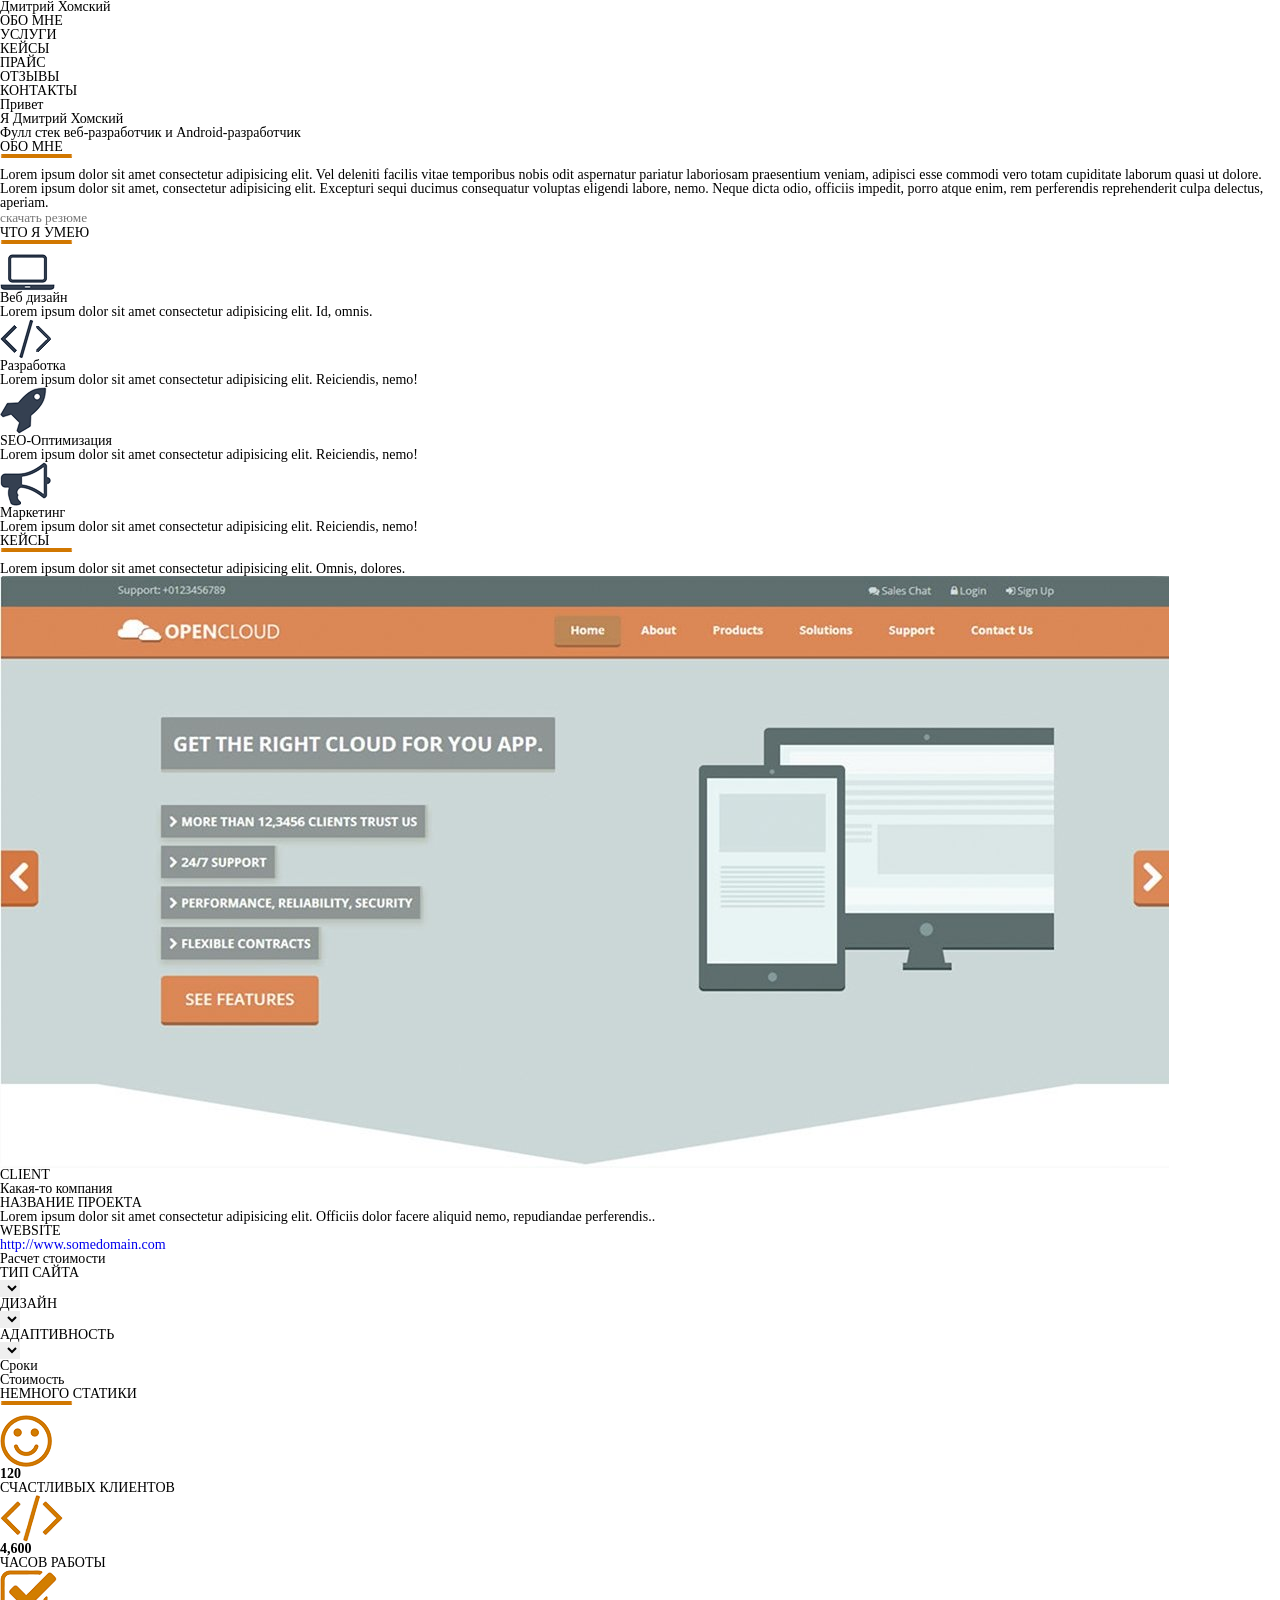
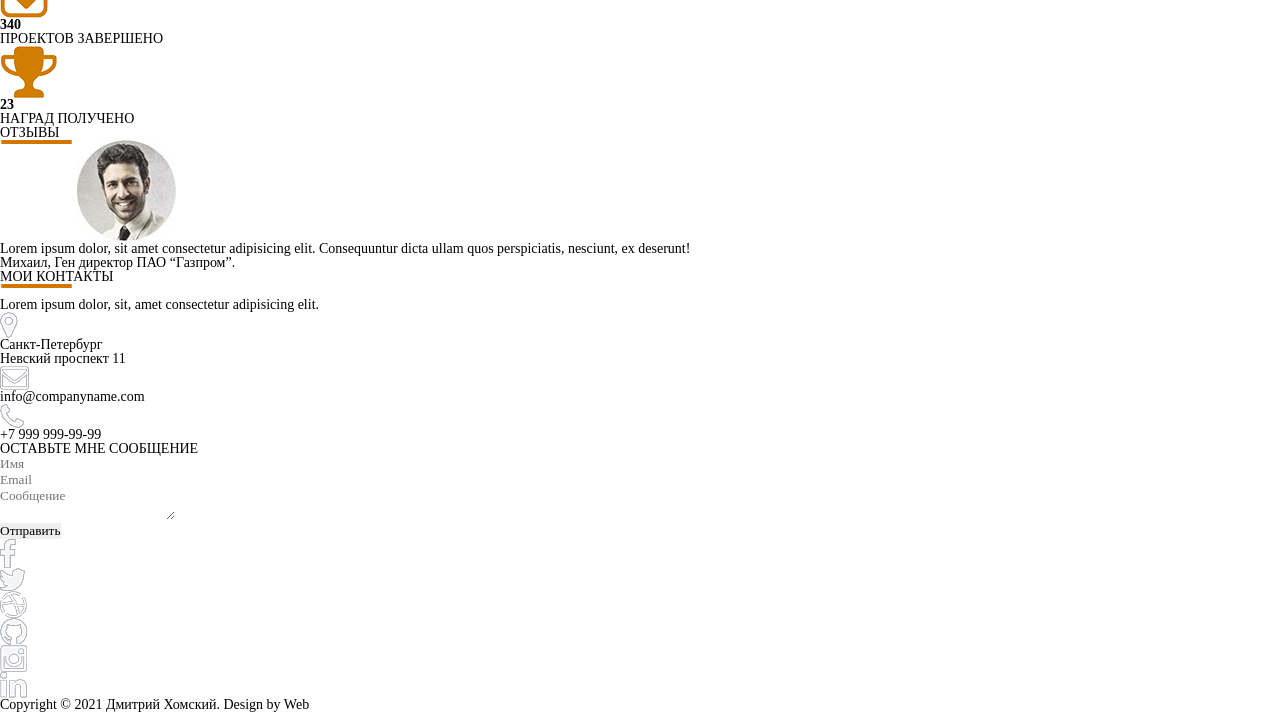
==== My first project/index.html @ 0738ab53 "Add first project get start" ====
<!DOCTYPE html>
<html lang="ru">
	<head>
		<title>CSS. Часть №3 (Свойства блоков - отступы, размеры, характеристики)</title>
		<link rel="stylesheet" href="css/style.css" />
		<meta http-equiv="Content-type" content="text/html;charset=UTF-8" />
	</head>
	<body>
		<header>
			<nav>
				<div class="logo">Дмитрий Хомский</div>
				<div class="menu">
					<ul class="menu_list">
						<li>ОБО МНЕ</li>
						<li>УСЛУГИ</li>
						<li>КЕЙСЫ</li>
						<li>ПРАЙС</li>
						<li>ОТЗЫВЫ</li>
						<li>КОНТАКТЫ</li>
					</ul>
				</div>
			</nav>
		</header>
		<main>
				<h1>Привет<br>Я Дмитрий Хомский</h1>
				<h4>Фулл стек веб-разработчик и Android-разработчик</h4>
			<div class="about_myself">
				<h3>ОБО МНЕ</h3>
				<img src='img/icons/line.png' alt="Error download picture">
				<div class="text">
					<p>Lorem ipsum dolor sit amet consectetur adipisicing elit. Vel deleniti facilis vitae temporibus nobis odit aspernatur pariatur laboriosam praesentium veniam, adipisci esse commodi vero totam cupiditate laborum quasi ut dolore.</p>
					<p>Lorem ipsum dolor sit amet, consectetur adipisicing elit. Excepturi sequi ducimus consequatur voluptas eligendi labore, nemo. Neque dicta odio, officiis impedit, porro atque enim, rem perferendis reprehenderit culpa delectus, aperiam.</p>
				</div>
				<div class="resume">
					<input type="text" placeholder="скачать резюме">
				</div>
			</div>
			<div class="my_skils">
				<h3>ЧТО Я УМЕЮ</h3>
				<img src="img/icons/line.png" alt="Error download picture">
				<ul class="my_skils_list">
					<li>
						<img src="img/icons/nout.png" alt="Error download picture">
						<h5>Веб дизайн</h5>
						<p>Lorem ipsum dolor sit amet consectetur adipisicing elit. Id, omnis.</p>
					</li>
					<li>
						<img src="img/icons/znak.png" alt="Error download picture">
						<h5>Разработка</h5>
						<p>Lorem ipsum dolor sit amet consectetur adipisicing elit. Reiciendis, nemo!</p>
					</li>
					<li>
						<img src="img/icons/raketa.png" alt="Error download picture">
						<h5>SEO-Оптимизация</h5>
						<p>Lorem ipsum dolor sit amet consectetur adipisicing elit. Reiciendis, nemo!</p>
					</li>
					<li>
						<img src="img/icons/grammofon.png" alt="Error download picture">
						<h5>Маркетинг</h5>
						<p>Lorem ipsum dolor sit amet consectetur adipisicing elit. Reiciendis, nemo!</p>
					</li>
				</ul>
			</div>
			<div class="case">
				<h3>КЕЙСЫ</h3>
				<img src='img/icons/line.png' alt="Error download picture">
				<p>Lorem ipsum dolor sit amet consectetur adipisicing elit. Omnis, dolores.</p>
				<img src="img/example.jpg" alt="Error download picture">
				<div class="example"><!--Как сдесь лучше поступить? таблица,список или оставить отдельными контейнерами?-->
					<div>
						<h4>CLIENT</h4>
						<p>Какая-то компания</p>
					</div>
					<div>
						<h4>НАЗВАНИЕ ПРОЕКТА</h4>
						<p>Lorem ipsum dolor sit amet consectetur adipisicing elit. Officiis dolor facere aliquid nemo, repudiandae perferendis..</p>
					</div>
					<div>
						<h4>WEBSITE</h4>
						<a href="http://www.somedomain.com" class="_blank">http://www.somedomain.com</a>
					</div>
				</div>
			</div>
			<div class="calculation"> <!-- Как сдесь лучше поступить,список или отдельные контейнеры?-->
				<h2>Расчет стоимости</h2>
				<ul class="calculation_list">
					<li>
						<div>
							<h4>ТИП САЙТА</h4> <!--Как сделать выпадающий список с пропадающей надписью как placeholder?-->
							<select name="type_index">
								<option value="#"></option>
							</select>
						</div>
					</li>
					<li>
						<div>
							<h4>ДИЗАЙН</h4>
							<select name="disain">
								<option value="#"></option>
							</select>
						</div>
					</li>
					<li>
						<div>
							<h4>АДАПТИВНОСТЬ</h4>
							<select name="adaptive">
								<option value="#"></option>
							</select>
						</div>
					</li>
				</ul>
				<div>
					<h6>Сроки</h6><!-- Как сдесь сделать? в макете отображаеться как картинка,я так понял плучаеться как форма выводящая конечные цифры на основе  input?-->
					<h6>Стоимость</h6>
				</div>
			</div>
			<div class="static">
				<h3>НЕМНОГО СТАТИКИ</h3>
				<img src='img/icons/line.png' alt="Error download picture">
				<ul class="static_list">
					<li>
						<img src="img/icons/smayl.png" alt="Error download picture">
						<p><b>120</b><br>СЧАСТЛИВЫХ КЛИЕНТОВ</p>
					</li>
					<li>
						<img src="img/icons/skobki.png" alt="Error download picture">
						<p><b>4,600</b><br>ЧАСОВ РАБОТЫ</p>
					</li>
					<li>
						<img src="img/icons/galochka.png" alt="Error download picture">
						<p><b>340</b><br>ПРОЕКТОВ ЗАВЕРШЕНО</p>
					</li>
					<li>
						<img src="img/icons/kubok.png" alt="Error download picture">
						<p><b>23</b><br>НАГРАД ПОЛУЧЕНО</p>
					</li>
				</ul>
			</div>
			<div class="reviews">
				<h3>ОТЗЫВЫ</h3>
				<img src="img/icons/line.png" alt="Error download picture">
				<img src="img/fotka.jpg" alt="Error download picture">
				<p>Lorem ipsum dolor, sit amet consectetur adipisicing elit. Consequuntur dicta ullam quos perspiciatis, nesciunt, ex deserunt! </p>
				<p>Михаил, Ген директор ПАО “Газпром”.</p>
			</div>
		</main>
		<footer>
			<div class="contact">
				<h3>МОИ КОНТАКТЫ</h3>
				<img src='img/icons/line.png' alt="Error download picture">
				<p>Lorem ipsum dolor, sit, amet consectetur adipisicing elit.</p>
				<ul class="contact_list">
					<li><img src='img/icons/geo_195.png' alt="Error download picture">
						<p>Санкт-Петербург<br>Невский проспект 11</p>
					</li>
					<li>
						<img src='img/icons/konvert_196.png' alt="Error download picture">
						<p>info@companyname.com</p><!--Пока оставлю текстом, не ссылкой-->
					</li>
					<li>
						<img src='img/icons/truba_197.png' alt="Error download picture">
						<p>+7 999 999-99-99</p>
					</li>
				</ul>
			</div>
			<div class="messege">
				<h4>ОСТАВЬТЕ МНЕ СООБЩЕНИЕ</h4>
				<ul class="messege_list">
					<li>
						<input type="text" name="username" placeholder="Имя">
					</li>
					<li>
						<input type="tel" name="email" placeholder="Email">
					</li>
					<li>
						<textarea name="text" placeholder="Сообщение"></textarea>
					</li>
				</ul>
			</div>
			<div>
				<button>Отправить</button>
			</div>
			<div class="label_bottom">
				<ul class="label_bottom_list">
					<li>
						<img src="img/icons/fb_200.png" alt="Error download picture">
					</li>
					<li>
						<img src="img/icons/tviter_201.png" alt="Error download picture">
					</li>
					<li>
						<img src="img/icons/myach_202.png" alt="Error download picture">
					</li>
					<li>
						<img src="img/icons/kisa_203.png" alt="Error download picture">
					</li>
					<li>
						<img src="img/icons/inst_204.png" alt="Error download picture">
					</li>
					<li>
						<img src="img/icons/in_205.png" alt="Error download picture">
					</li>
				</ul>
			</div>
			<div class="location">
				
			</div>
			<div class="bottom">
				<p>
					Copyright © 2021 Дмитрий Хомский. Design by Web
				</p>
			</div>


		</footer>
	</body>
</html>
---- My first project/css/style.css ----
/*Обнуление*/
*{
	padding: 0;
	margin: 0;
	border: 0;
}
*,*:before,*:after{
	-moz-box-sizing: border-box;
	-webkit-box-sizing: border-box;
	box-sizing: border-box;
}
:focus,:active{outline: none;}
a:focus,a:active{outline: none;}
nav,footer,header,aside{display: block;}
html,body{
	height: 100%;
	width: 100%;
	font-size: 100%;
	line-height: 1;
	font-size: 14px;
	-ms-text-size-adjust: 100%;
	-moz-text-size-adjust: 100%;
	-webkit-text-size-adjust: 100%;
}
input,button,textarea{font-family:inherit;}
input::-ms-clear{display: none;}
button{cursor: pointer;}
button::-moz-focus-inner {padding:0;border:0;}
a, a:visited{text-decoration: none;}
a:hover{text-decoration: none;}
ul li{list-style: none;}
img{vertical-align: top;}
h1,h2,h3,h4,h5,h6{font-size:inherit;font-weight: 400;}
/*--------------------*/
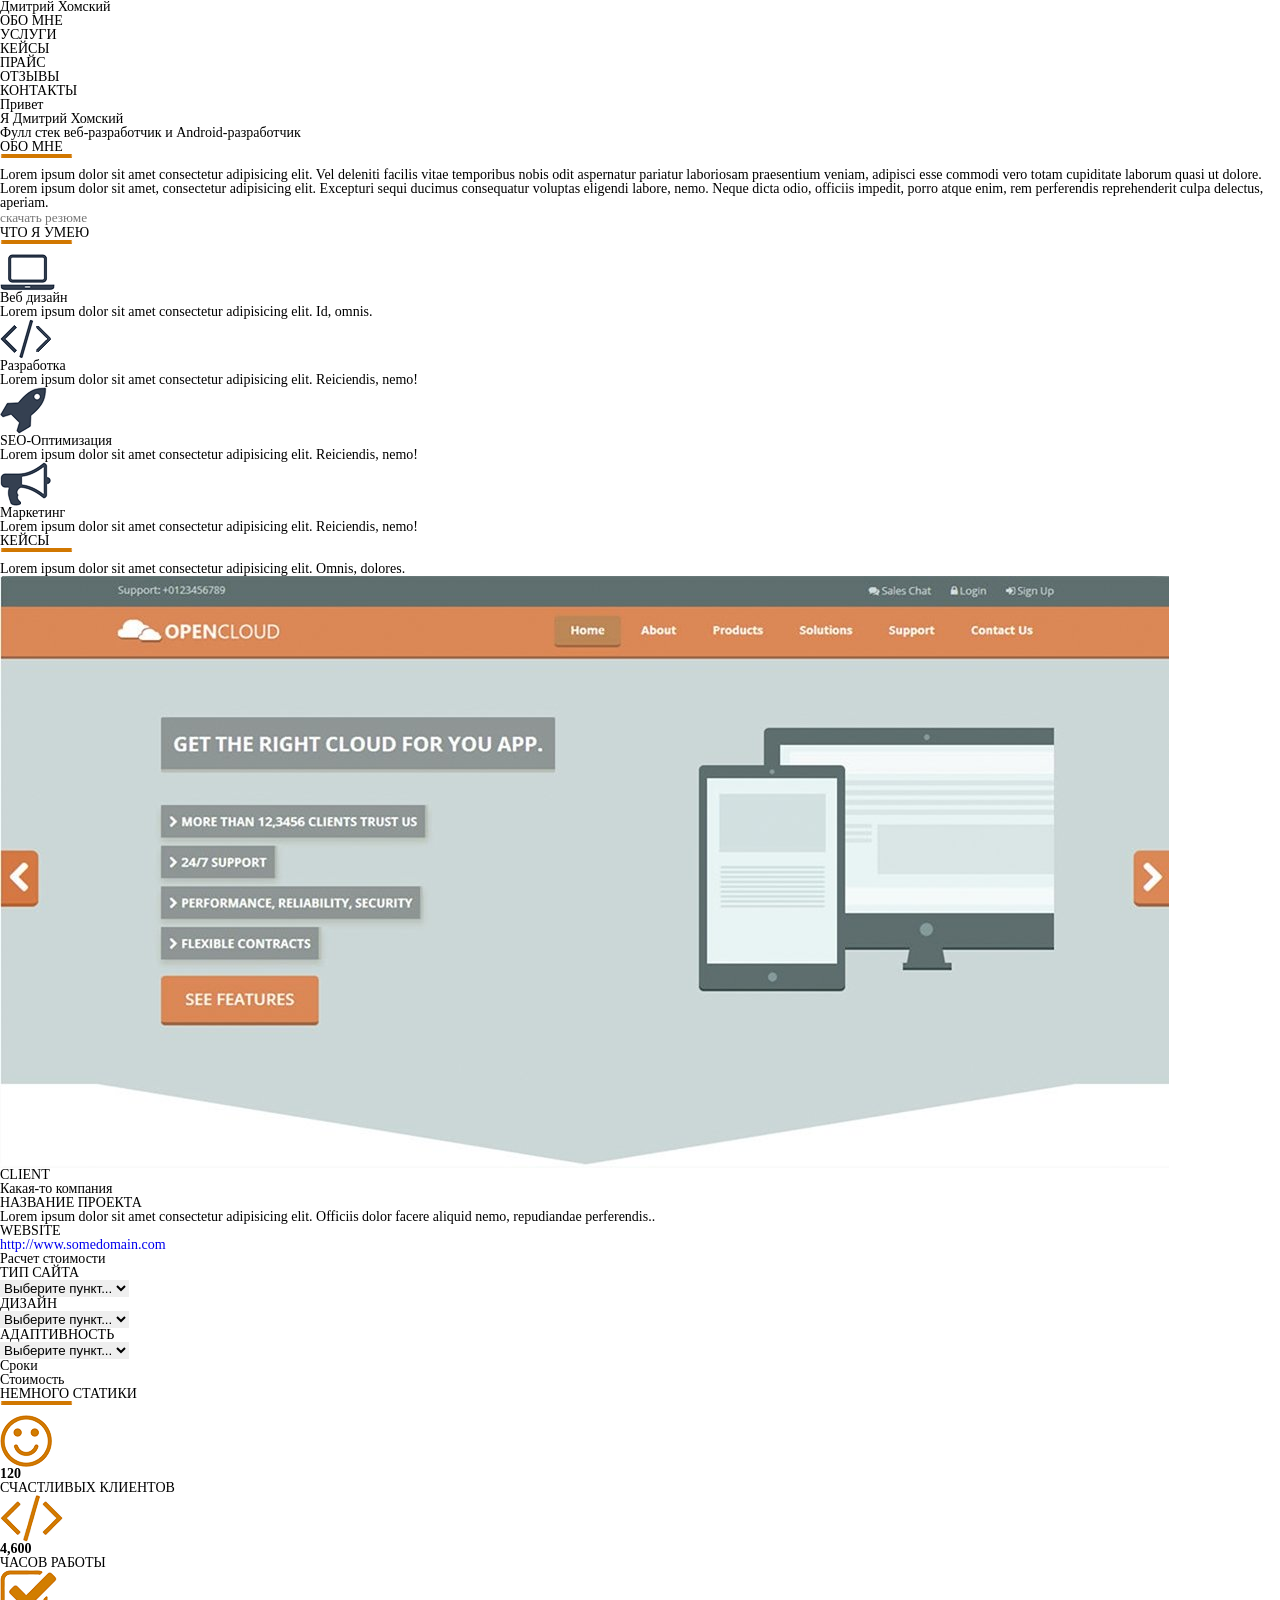
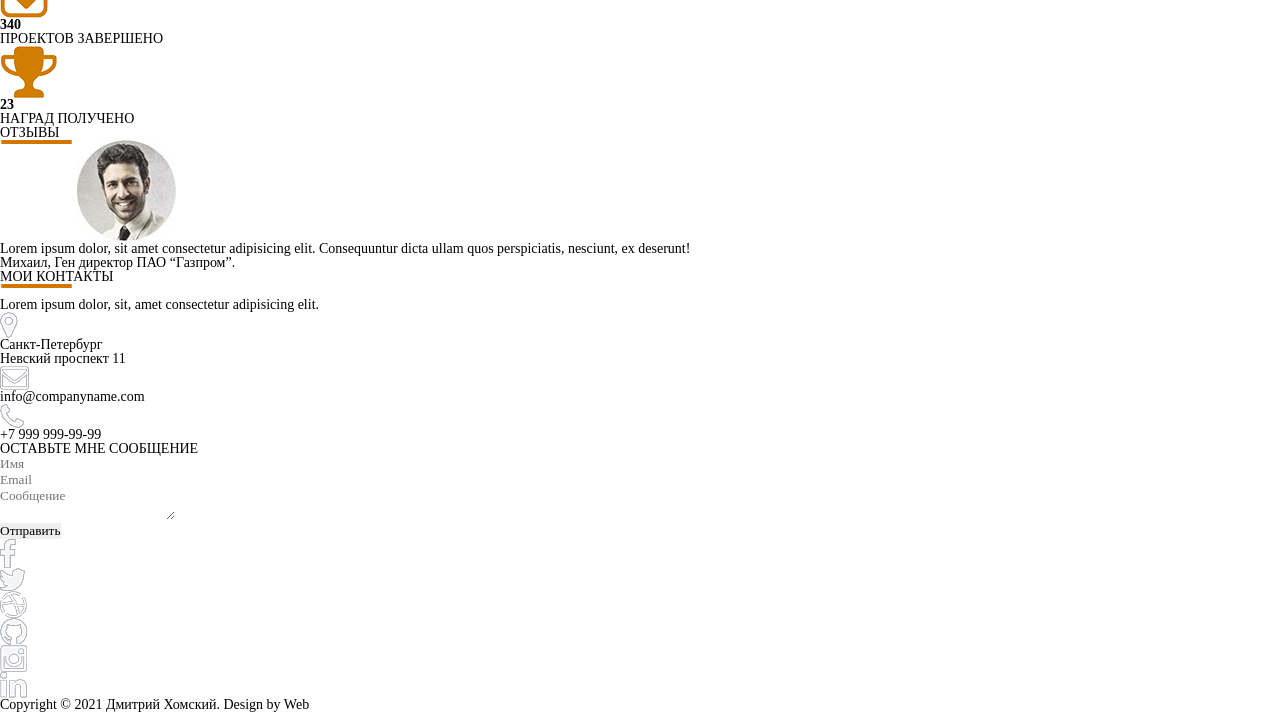
==== commit 9fc2c672: "Update 1,2 lessons" ====
--- a/My first project/index.html
+++ b/My first project/index.html
@@ -66,7 +66,7 @@
 				<img src='img/icons/line.png' alt="Error download picture">
 				<p>Lorem ipsum dolor sit amet consectetur adipisicing elit. Omnis, dolores.</p>
 				<img src="img/example.jpg" alt="Error download picture">
-				<div class="example"><!--Как сдесь лучше поступить? таблица,список или оставить отдельными контейнерами?-->
+				<div class="example">
 					<div>
 						<h4>CLIENT</h4>
 						<p>Какая-то компания</p>
@@ -81,14 +81,14 @@
 					</div>
 				</div>
 			</div>
-			<div class="calculation"> <!-- Как сдесь лучше поступить,список или отдельные контейнеры?-->
+			<div class="calculation">
 				<h2>Расчет стоимости</h2>
 				<ul class="calculation_list">
 					<li>
 						<div>
-							<h4>ТИП САЙТА</h4> <!--Как сделать выпадающий список с пропадающей надписью как placeholder?-->
+							<h4>ТИП САЙТА</h4>
 							<select name="type_index">
-								<option value="#"></option>
+								<option value="#" selected="" disabled="">Выберите пункт...</option>
 							</select>
 						</div>
 					</li>
@@ -96,7 +96,7 @@
 						<div>
 							<h4>ДИЗАЙН</h4>
 							<select name="disain">
-								<option value="#"></option>
+								<option value="#" selected="" disabled="">Выберите пункт...</option>
 							</select>
 						</div>
 					</li>
@@ -104,13 +104,13 @@
 						<div>
 							<h4>АДАПТИВНОСТЬ</h4>
 							<select name="adaptive">
-								<option value="#"></option>
+								<option value="#" selected="" disabled="">Выберите пункт...</option>
 							</select>
 						</div>
 					</li>
 				</ul>
 				<div>
-					<h6>Сроки</h6><!-- Как сдесь сделать? в макете отображаеться как картинка,я так понял плучаеться как форма выводящая конечные цифры на основе  input?-->
+					<h6>Сроки</h6>
 					<h6>Стоимость</h6>
 				</div>
 			</div>
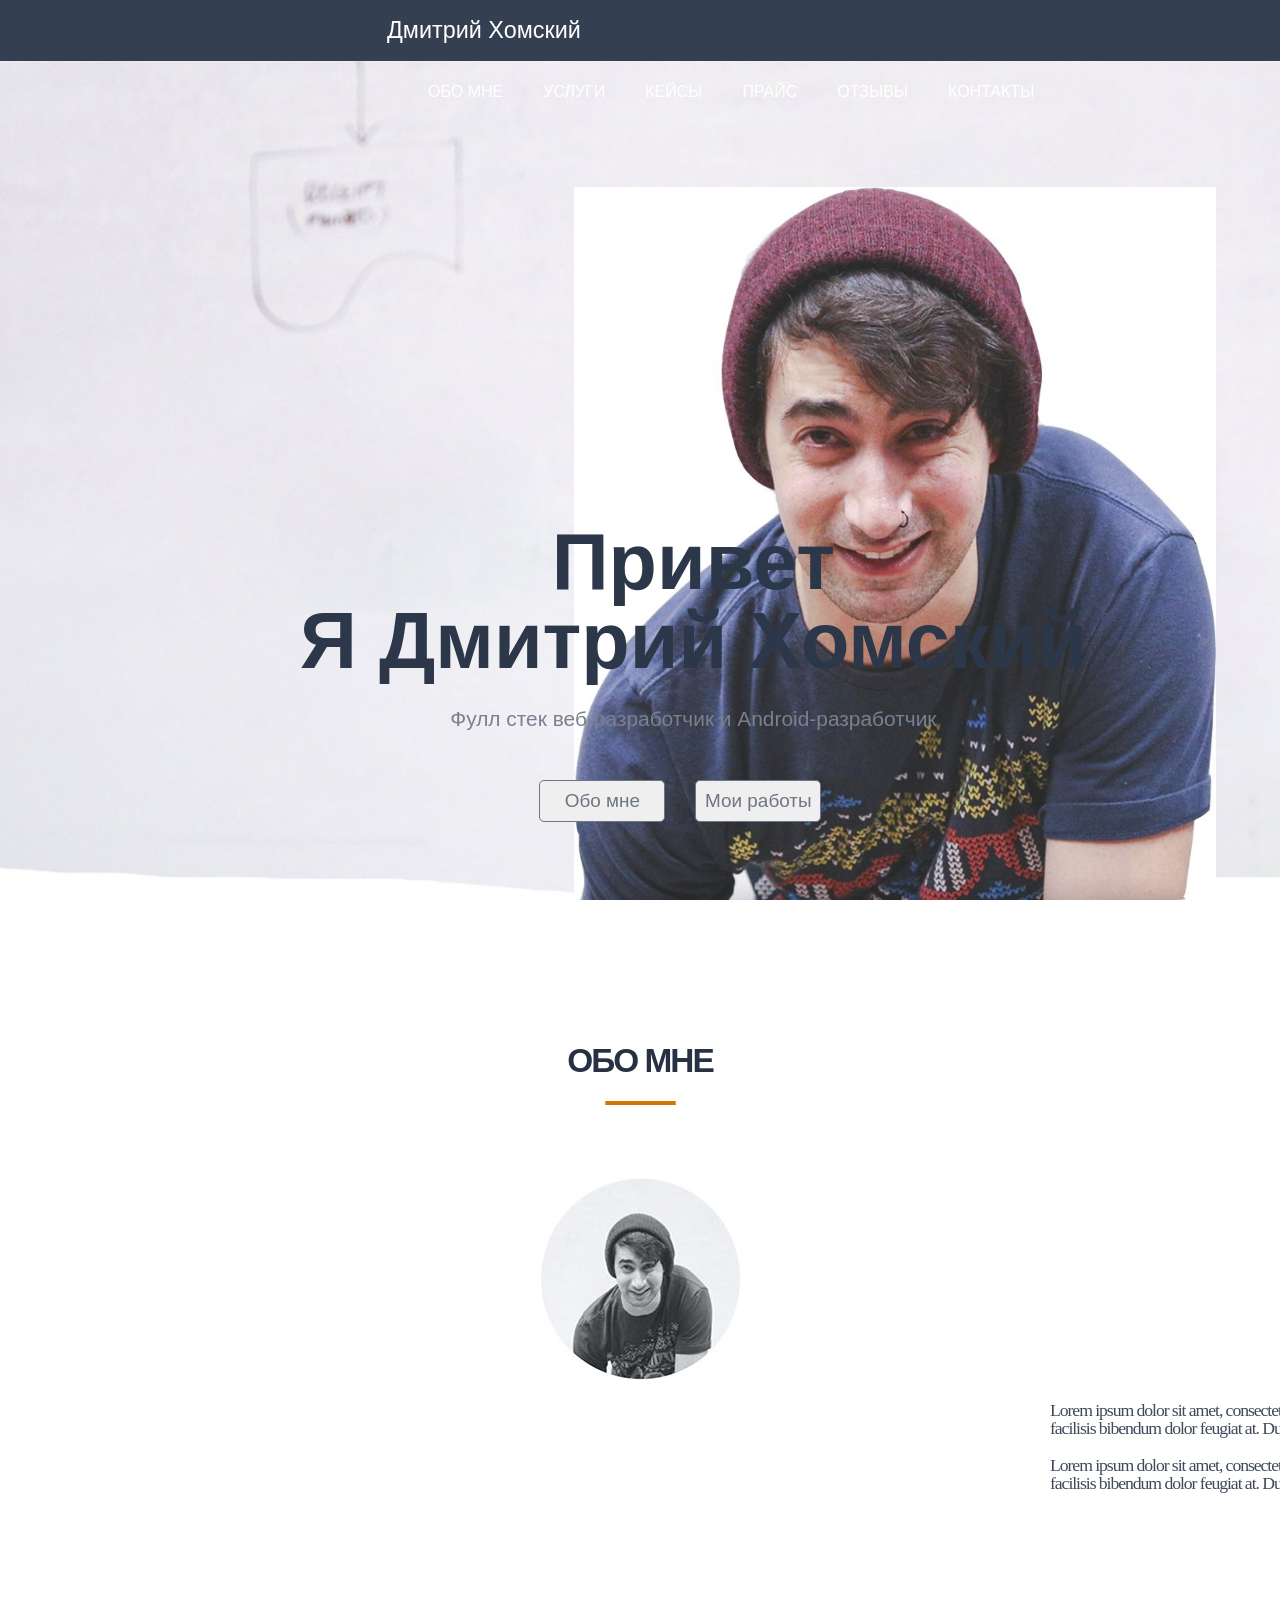
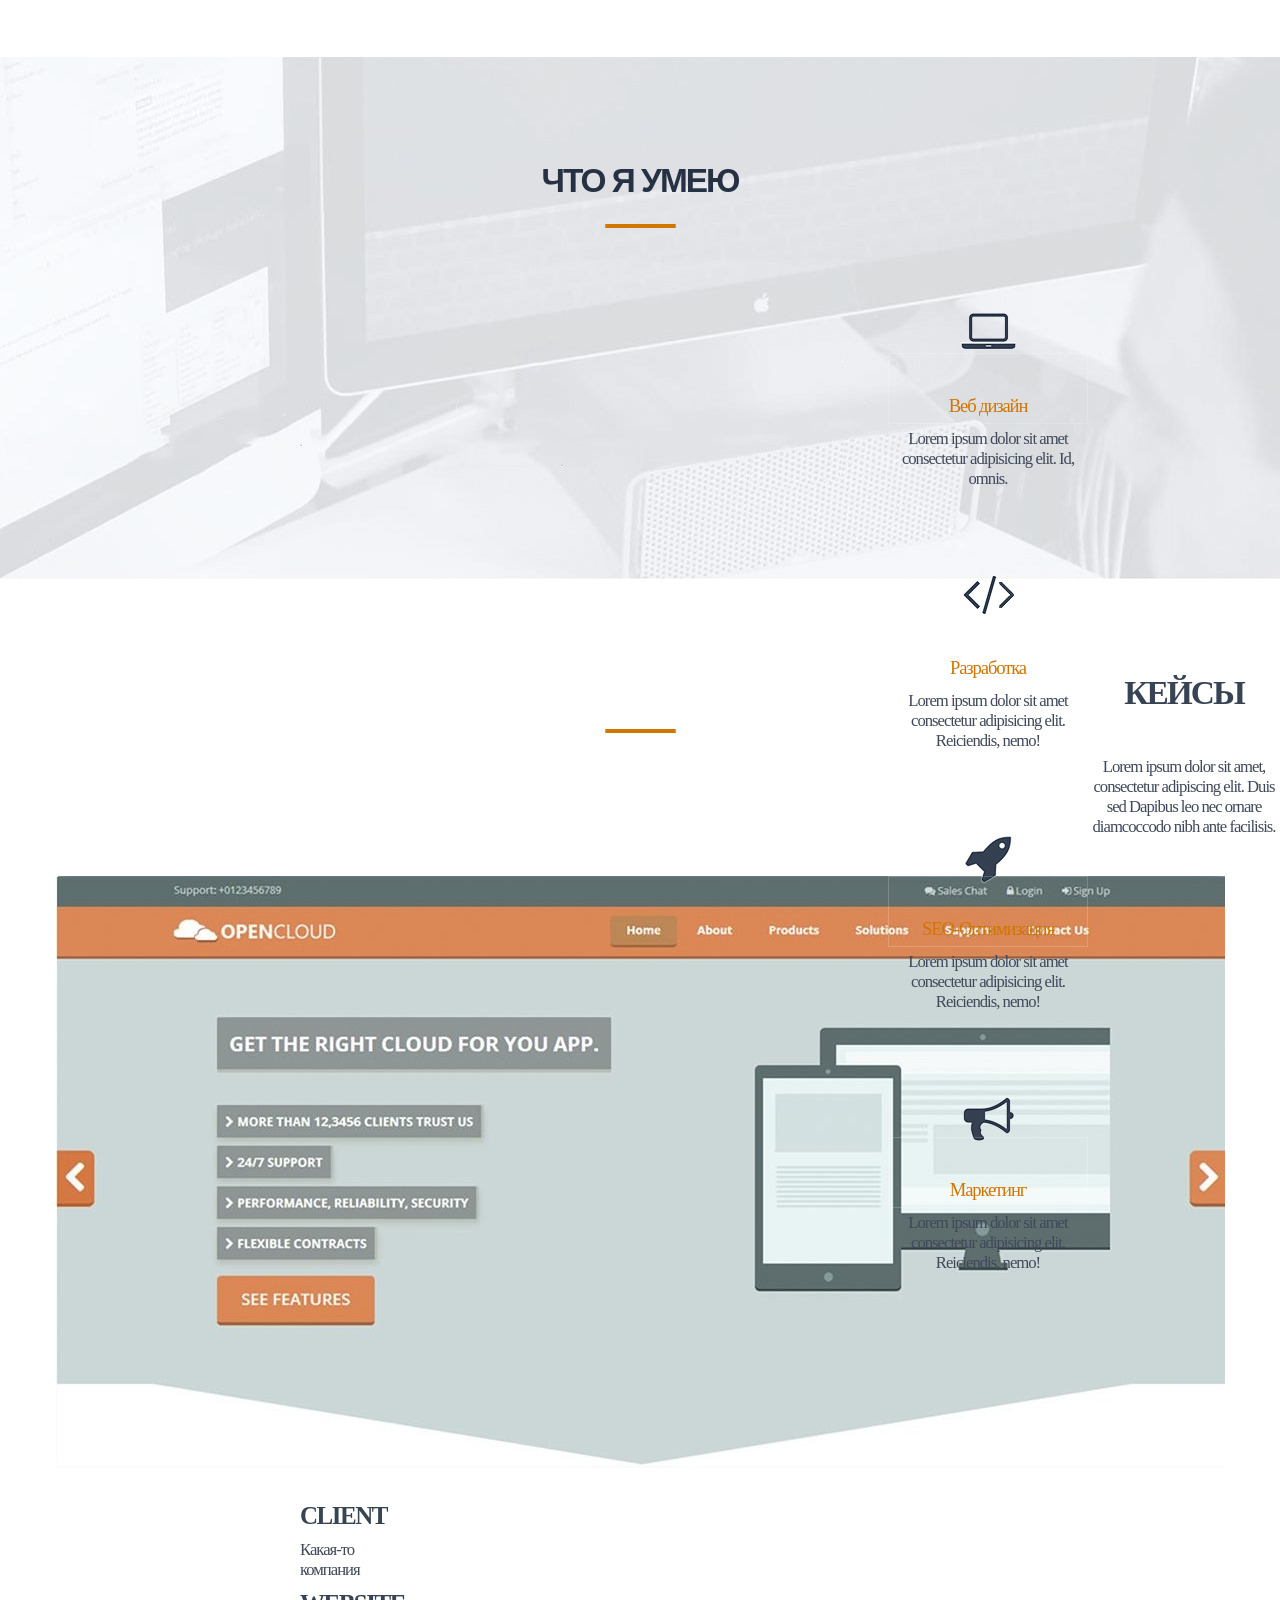
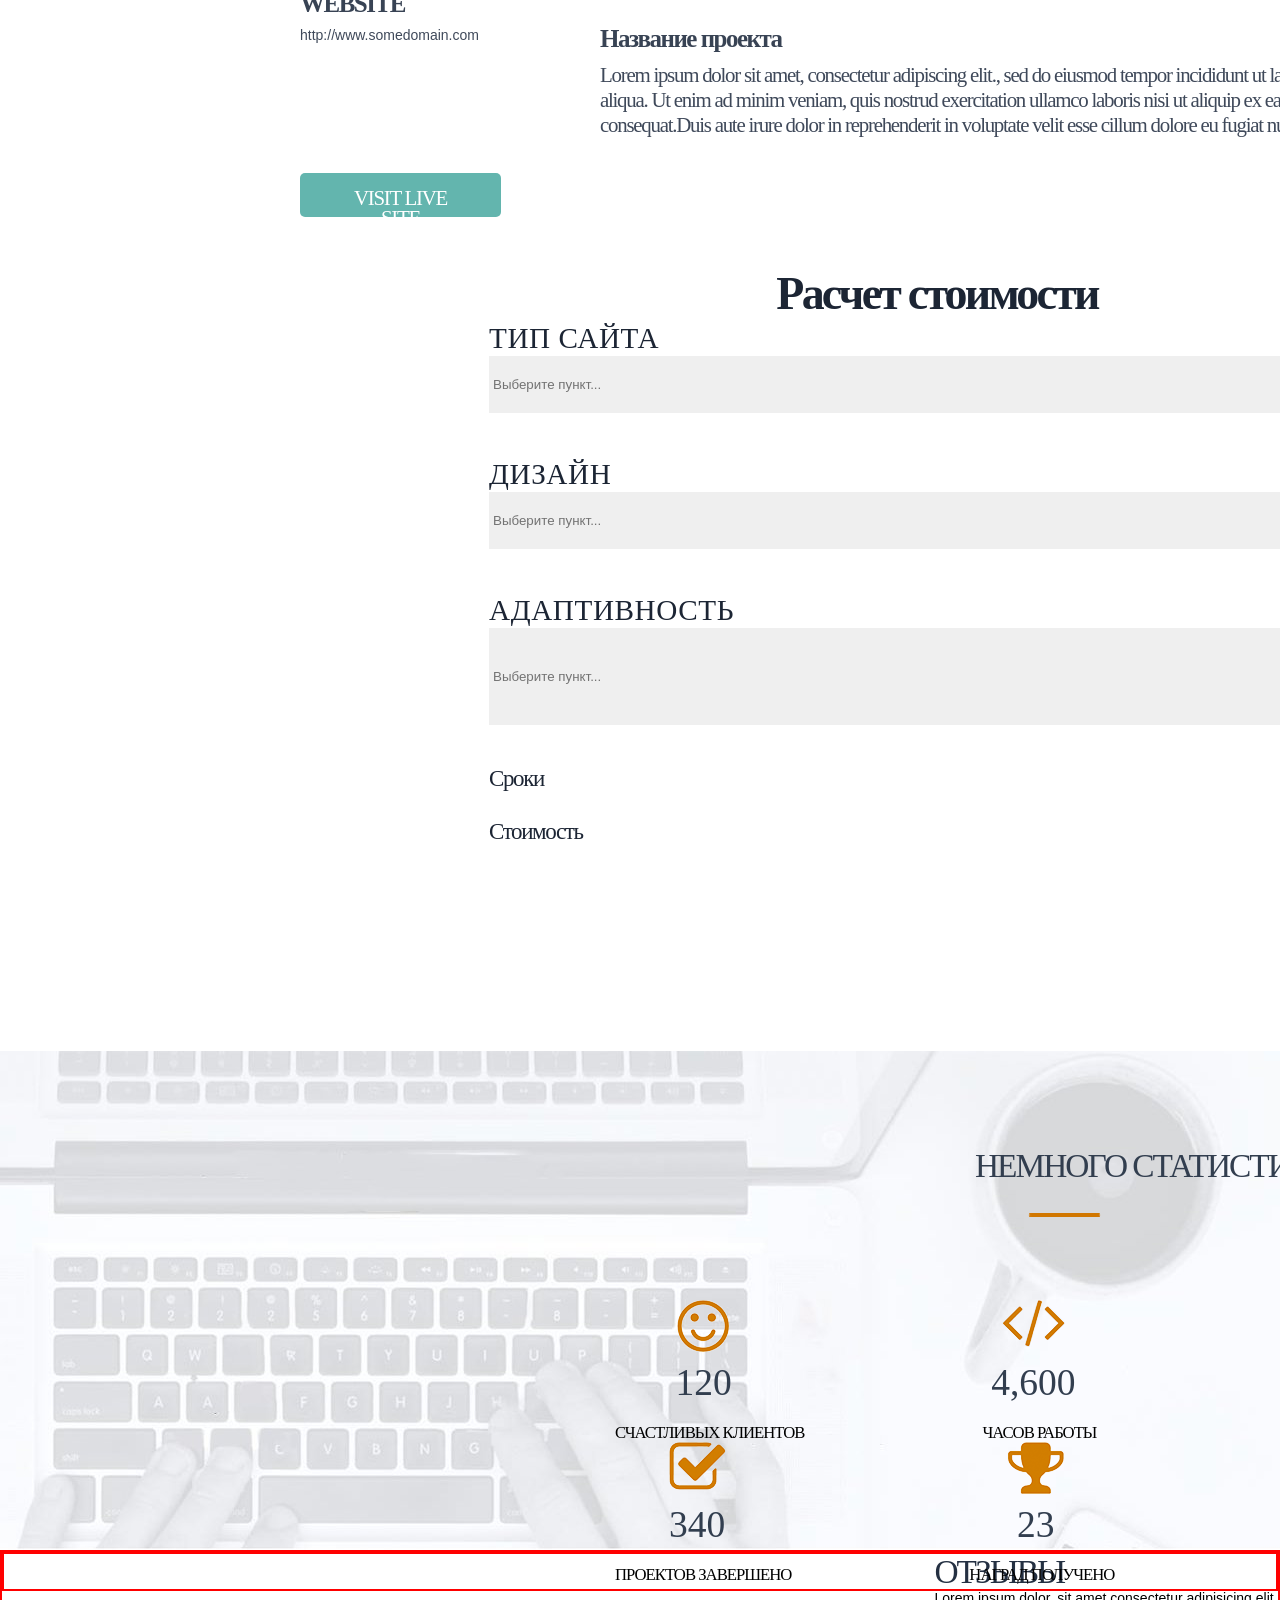
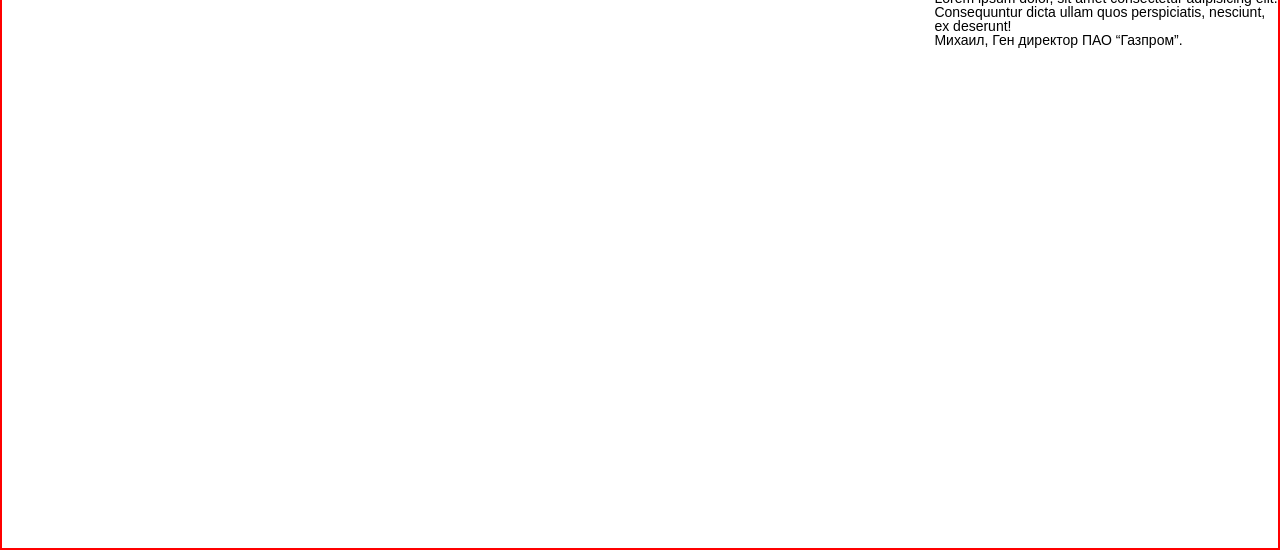
==== commit 80df23bc: "Add files via upload" ====
--- a/My first project/index.html
+++ b/My first project/index.html
@@ -21,197 +21,148 @@
 				</div>
 			</nav>
 		</header>
-		<main>
-				<h1>Привет<br>Я Дмитрий Хомский</h1>
-				<h4>Фулл стек веб-разработчик и Android-разработчик</h4>
-			<div class="about_myself">
+		<div class="main">
+			<div class="container">
+					<h1>Привет<br>Я Дмитрий Хомский</h1>
+					<h4>Фулл стек веб-разработчик и Android-разработчик</h4>
+					<input type="submit" value="Обо мне">
+					<input type="submit" value="Мои работы">
+				</div>
+		</div>
+		<div class="about_myself">
+			<div class="about_myself_title">
 				<h3>ОБО МНЕ</h3>
-				<img src='img/icons/line.png' alt="Error download picture">
-				<div class="text">
-					<p>Lorem ipsum dolor sit amet consectetur adipisicing elit. Vel deleniti facilis vitae temporibus nobis odit aspernatur pariatur laboriosam praesentium veniam, adipisci esse commodi vero totam cupiditate laborum quasi ut dolore.</p>
-					<p>Lorem ipsum dolor sit amet, consectetur adipisicing elit. Excepturi sequi ducimus consequatur voluptas eligendi labore, nemo. Neque dicta odio, officiis impedit, porro atque enim, rem perferendis reprehenderit culpa delectus, aperiam.</p>
-				</div>
-				<div class="resume">
-					<input type="text" placeholder="скачать резюме">
-				</div>
 			</div>
-			<div class="my_skils">
+			<div class="round_foto">
+				
+			</div>
+			<div class="text">
+				<p>Lorem ipsum dolor sit amet, consectetur adipiscing elit. Duis sed dapibus leo nec ornare diam. Sed commodo nibh ante facilisis bibendum dolor feugiat at. Duis sed dapibus leo nec ornare diam commodo nibh.</p>
+				<p>Lorem ipsum dolor sit amet, consectetur adipiscing elit. Duis sed dapibus leo nec ornare diam. Sed commodo nibh ante facilisis bibendum dolor feugiat at. Duis sed dapibus leo nec ornare diam commodo nibh.</p>
+			</div>
+			<div class="resume">
+				<a href="#" target="_blank" class="resume_link">
+					<span>Скачать резюме</span>
+				</a>
+			</div>
+		</div>
+		<div class="my_skills">
+			<div class="my_skills_title">
 				<h3>ЧТО Я УМЕЮ</h3>
-				<img src="img/icons/line.png" alt="Error download picture">
-				<ul class="my_skils_list">
+			</div>
+			<div class="my_skills_list">
+				<ul>
 					<li>
-						<img src="img/icons/nout.png" alt="Error download picture">
 						<h5>Веб дизайн</h5>
 						<p>Lorem ipsum dolor sit amet consectetur adipisicing elit. Id, omnis.</p>
 					</li>
 					<li>
-						<img src="img/icons/znak.png" alt="Error download picture">
 						<h5>Разработка</h5>
 						<p>Lorem ipsum dolor sit amet consectetur adipisicing elit. Reiciendis, nemo!</p>
 					</li>
 					<li>
-						<img src="img/icons/raketa.png" alt="Error download picture">
 						<h5>SEO-Оптимизация</h5>
 						<p>Lorem ipsum dolor sit amet consectetur adipisicing elit. Reiciendis, nemo!</p>
 					</li>
 					<li>
-						<img src="img/icons/grammofon.png" alt="Error download picture">
 						<h5>Маркетинг</h5>
 						<p>Lorem ipsum dolor sit amet consectetur adipisicing elit. Reiciendis, nemo!</p>
 					</li>
 				</ul>
 			</div>
-			<div class="case">
-				<h3>КЕЙСЫ</h3>
-				<img src='img/icons/line.png' alt="Error download picture">
-				<p>Lorem ipsum dolor sit amet consectetur adipisicing elit. Omnis, dolores.</p>
-				<img src="img/example.jpg" alt="Error download picture">
-				<div class="example">
-					<div>
+		</div>
+		<div class="case">
+			<div class="case_title">
+				<h3>
+					КЕЙСЫ
+				</h3>
+				<p>Lorem ipsum dolor sit amet, consectetur adipiscing elit. Duis sed Dapibus leo nec ornare diamcoccodo nibh ante facilisis.</p>
+			</div>
+			<div class="case_img">
+			</div>
+			<div class="case_botom">
+				<ul>
+					<li>
+						<div class="list_left">
 						<h4>CLIENT</h4>
 						<p>Какая-то компания</p>
-					</div>
-					<div>
-						<h4>НАЗВАНИЕ ПРОЕКТА</h4>
-						<p>Lorem ipsum dolor sit amet consectetur adipisicing elit. Officiis dolor facere aliquid nemo, repudiandae perferendis..</p>
-					</div>
-					<div>
-						<h4>WEBSITE</h4>
-						<a href="http://www.somedomain.com" class="_blank">http://www.somedomain.com</a>
-					</div>
-				</div>
-			</div>
-			<div class="calculation">
-				<h2>Расчет стоимости</h2>
-				<ul class="calculation_list">
-					<li>
-						<div>
-							<h4>ТИП САЙТА</h4>
-							<select name="type_index">
-								<option value="#" selected="" disabled="">Выберите пункт...</option>
-							</select>
 						</div>
 					</li>
 					<li>
-						<div>
-							<h4>ДИЗАЙН</h4>
-							<select name="disain">
-								<option value="#" selected="" disabled="">Выберите пункт...</option>
-							</select>
-						</div>
+						<h4>WEBSITE</h4>
+						<a href="http://www.somedomain.com" class="_blank"> <span>http://www.somedomain.com</span>
+						</a>
+					</li>
+				</ul>
+				<div class="case bottom_right">
+					<h4>Название проекта</h4>
+					<p class="p_name">
+					Lorem ipsum dolor sit amet, consectetur adipiscing elit., sed do eiusmod tempor incididunt ut labore et dolore magna aliqua. Ut enim ad minim veniam, quis nostrud exercitation ullamco laboris nisi ut aliquip ex ea commodo consequat.Duis aute irure dolor in reprehenderit in voluptate velit esse cillum dolore eu fugiat nulla pariatur.</p>
+				</div>
+				<div class="case_link">
+					<a><span>VISIT LIVE SITE</span></a>
+				</div>
+			</div>
+		</div>
+		<div class="calculation">
+			<h2>Расчет стоимости</h2>
+			<div class="calculation_list">
+				<ul>
+					<li>
+						<h4>ТИП САЙТА</h4>
+						<select name="type_index" class="type_index">
+							<option value="#" selected="" disabled=""><span>Выберите пункт...</span></option>
+						</select>
 					</li>
 					<li>
-						<div>
-							<h4>АДАПТИВНОСТЬ</h4>
-							<select name="adaptive">
-								<option value="#" selected="" disabled="">Выберите пункт...</option>
-							</select>
-						</div>
-					</li>
-				</ul>
-				<div>
-					<h6>Сроки</h6>
-					<h6>Стоимость</h6>
-				</div>
-			</div>
-			<div class="static">
-				<h3>НЕМНОГО СТАТИКИ</h3>
-				<img src='img/icons/line.png' alt="Error download picture">
-				<ul class="static_list">
-					<li>
-						<img src="img/icons/smayl.png" alt="Error download picture">
-						<p><b>120</b><br>СЧАСТЛИВЫХ КЛИЕНТОВ</p>
+						<h4>ДИЗАЙН</h4>
+						<select name="disain" class="disain">
+							<option value="#" selected="" disabled="">Выберите пункт...</option>
+						</select>
 					</li>
 					<li>
-						<img src="img/icons/skobki.png" alt="Error download picture">
-						<p><b>4,600</b><br>ЧАСОВ РАБОТЫ</p>
+						<h4>АДАПТИВНОСТЬ</h4>
+						<select name="adaptive" class="adaptive">
+							<option value="#" selected="" disabled="">Выберите пункт...</option>
+						</select>
 					</li>
 					<li>
-						<img src="img/icons/galochka.png" alt="Error download picture">
-						<p><b>340</b><br>ПРОЕКТОВ ЗАВЕРШЕНО</p>
-					</li>
-					<li>
-						<img src="img/icons/kubok.png" alt="Error download picture">
-						<p><b>23</b><br>НАГРАД ПОЛУЧЕНО</p>
+						<h6>Сроки</h6>
+						<p>0</p>
+						<h6>Стоимость</h6>
+						<p>0</p>
 					</li>
 				</ul>
 			</div>
-			<div class="reviews">
-				<h3>ОТЗЫВЫ</h3>
-				<img src="img/icons/line.png" alt="Error download picture">
-				<img src="img/fotka.jpg" alt="Error download picture">
-				<p>Lorem ipsum dolor, sit amet consectetur adipisicing elit. Consequuntur dicta ullam quos perspiciatis, nesciunt, ex deserunt! </p>
-				<p>Михаил, Ген директор ПАО “Газпром”.</p>
+		</div>
+		<div class="statistic">
+			<div class="about_myself_title">
+				<h3>НЕМНОГО СТАТИСТИКИ</h3>
 			</div>
-		</main>
-		<footer>
-			<div class="contact">
-				<h3>МОИ КОНТАКТЫ</h3>
-				<img src='img/icons/line.png' alt="Error download picture">
-				<p>Lorem ipsum dolor, sit, amet consectetur adipisicing elit.</p>
-				<ul class="contact_list">
-					<li><img src='img/icons/geo_195.png' alt="Error download picture">
-						<p>Санкт-Петербург<br>Невский проспект 11</p>
+			<div class="statistic_list">
+				<ul>
+					<li>
+						<h4>120</h4>
+						<p>СЧАСТЛИВЫХ КЛИЕНТОВ</p>
 					</li>
 					<li>
-						<img src='img/icons/konvert_196.png' alt="Error download picture">
-						<p>info@companyname.com</p><!--Пока оставлю текстом, не ссылкой-->
+						<h4>4,600</h4>
+						<p>ЧАСОВ РАБОТЫ</p>
 					</li>
 					<li>
-						<img src='img/icons/truba_197.png' alt="Error download picture">
-						<p>+7 999 999-99-99</p>
+						<h4>340</h4>
+						<p>ПРОЕКТОВ ЗАВЕРШЕНО</p>
+					</li>
+					<li>
+						<h4>23</h4>
+						<p>НАГРАД ПОЛУЧЕНО</p>
 					</li>
 				</ul>
 			</div>
-			<div class="messege">
-				<h4>ОСТАВЬТЕ МНЕ СООБЩЕНИЕ</h4>
-				<ul class="messege_list">
-					<li>
-						<input type="text" name="username" placeholder="Имя">
-					</li>
-					<li>
-						<input type="tel" name="email" placeholder="Email">
-					</li>
-					<li>
-						<textarea name="text" placeholder="Сообщение"></textarea>
-					</li>
-				</ul>
-			</div>
-			<div>
-				<button>Отправить</button>
-			</div>
-			<div class="label_bottom">
-				<ul class="label_bottom_list">
-					<li>
-						<img src="img/icons/fb_200.png" alt="Error download picture">
-					</li>
-					<li>
-						<img src="img/icons/tviter_201.png" alt="Error download picture">
-					</li>
-					<li>
-						<img src="img/icons/myach_202.png" alt="Error download picture">
-					</li>
-					<li>
-						<img src="img/icons/kisa_203.png" alt="Error download picture">
-					</li>
-					<li>
-						<img src="img/icons/inst_204.png" alt="Error download picture">
-					</li>
-					<li>
-						<img src="img/icons/in_205.png" alt="Error download picture">
-					</li>
-				</ul>
-			</div>
-			<div class="location">
-				
-			</div>
-			<div class="bottom">
-				<p>
-					Copyright © 2021 Дмитрий Хомский. Design by Web
-				</p>
-			</div>
-
-
-		</footer>
-	</body>
-</html>+		</div>
+		<div class="reviews">
+			<h3>ОТЗЫВЫ</h3>
+			<p>Lorem ipsum dolor, sit amet consectetur adipisicing elit. Consequuntur dicta ullam quos perspiciatis, nesciunt, ex deserunt! </p>
+			<p>Михаил, Ген директор ПАО “Газпром”.</p>
+		</div>
+	</body>
--- a/My first project/css/style.css
+++ b/My first project/css/style.css
@@ -31,4 +31,397 @@
 ul li{list-style: none;}
 img{vertical-align: top;}
 h1,h2,h3,h4,h5,h6{font-size:inherit;font-weight: 400;}
-/*--------------------*/+/*--------------------*/
+body{
+	font-family: Arial, sans-serif;
+
+}
+nav{
+	width: 100%;
+	height: 61px;
+	background: #344051;
+}
+.logo {
+	font-size: 23.4px;
+	line-height: 61px;
+	color: #ffffff;
+	padding-left: 387px;
+	float: left;
+}
+.menu {
+	float: left;
+	padding-left: 428px;
+}
+.menu_list li {
+	font-size: 16px;
+	line-height: 61px;
+	color: #ffffff;
+	float: left;
+	margin-right: 40px;
+	text-transform: uppercase;
+}
+.main{
+	width: 100%;
+	height: calc(100% - 61px);
+	background: url('../img/paren.jpg')90% 100%/auto 85% no-repeat,url('../img/fon.jpg') center/cover no-repeat;
+}
+.container{
+	margin: 400px 0px 0px 300px;
+	float: left;
+	color: #2c384a;
+	text-align: center;
+}
+.container h1{
+font-size: 79.2px;
+color: #2c384a;
+font-weight: bold;
+}
+.container h4{
+	font-size: 20.9px;
+	color: #79818d;
+	margin-top: 29px;
+}
+.container input{
+	width: 126px;
+	height: 42px;
+	border: 0.5px solid #6d7682;
+	border-radius: 5px;
+	margin: 50px 26px 0px 0px;
+	font-size: 18.9px;
+	color: #6d7682;
+}
+.about_myself h3{
+	font-size: 33.4px;
+	color: #263244;
+	text-align: center;
+	margin:75px 0px 31px 0px;
+	font-weight: bold;
+	line-height: 172px;
+	letter-spacing: -0.06em;
+	background: url('../img/icons/line.png') 50% 75%/auto no-repeat;
+}
+.round_foto {
+	height: 202px;
+	background: url('../img/paren_grey.jpg') 50% -30%/auto no-repeat;
+	margin-bottom: 22px;
+}
+.text{ 
+	height: 110px;
+	width: 735px;
+	margin-left: 1050px;
+}
+.text p{
+	font-family: Calibri;
+	font-size: 17.7px;
+	line-height: 17.7px;
+	letter-spacing: -0.06em;
+	color: #3f495a;
+	margin-bottom: 20px;
+}
+.resume{
+	height: 34px;
+	border: 0.5px solid #6f707e;
+	border-radius: 6px;
+	display: inline-block;
+	line-height: 34px;
+	font-size: 16.7px;
+	letter-spacing: -0.06em;
+	color: #6f707e;
+	margin: 0px 0px 111px 1350px;
+	padding: 0px 12px;
+}
+.resume span{
+	color: #6f707e;
+	background: url('../img/icons/download.png') left no-repeat;
+	padding-left: 20px;
+}
+.my_skills{
+	width: 100%;
+	background: url('../img/fon_2.jpg') 90% 100%/auto no-repeat;
+	padding: 0px 275px;
+	height: 523px;
+}
+.my_skills h3{
+	text-align: center;
+	font-size: 33.4px;
+	letter-spacing: -0.06em;
+	color: #263244;
+	font-weight: bold;
+	padding: 107px 0px 31px 0px;
+	background: url('../img/icons/line.png') bottom no-repeat;
+}
+.my_skills_list{
+	margin-left: 530px;
+}
+.my_skills_list li{
+	float: left;
+	margin:85px 0px 0px 83px;
+	padding-top: 40px;
+}
+.my_skills_list h5{
+	border: 1px solid rgba(255,255,255,0.18);
+	font-family: Bahnschrift;
+	font-size: 18.6px;
+	font-weight: 600px;
+	letter-spacing: -0.06em;
+	color: #cf7600;
+	line-height:35px;
+	text-align: center; 
+	padding: 34px 0px 0px 0px;
+}
+.my_skills_list li:nth-child(1){
+	background: url('../img/icons/nout.png') 50% 0%/auto no-repeat;
+}
+.my_skills_list li:nth-child(2){
+	background: url('../img/icons/znak.png') 50% 0%/auto no-repeat;
+}
+.my_skills_list li:nth-child(3){
+	background: url('../img/icons/raketa.png') 50% 0%/auto no-repeat;
+}
+.my_skills_list li:nth-child(4){
+	background: url('../img/icons/grammofon.png') 50% 0%/auto no-repeat;
+}
+.my_skills_list p{
+	font-family: Calibri;
+	font-size: 16.7px;
+	line-height: 1.2;
+	font-weight: 400;
+	letter-spacing: -0.06em;
+	color: #3f495a;
+	width: 200px;
+	margin-top: 5px;
+	text-align: center;
+}
+.case{
+margin-top: 103px;
+}
+.case_title{
+	text-align: center;
+}
+.case_title h3{
+	font-family: 'Franklin Gothic';
+	font-size: 33.4px;
+	line-height: 20px;
+	font-weight: bold;
+	letter-spacing: -0.06em;
+	color: #384354;
+	background: url('../img/icons/line.png') bottom no-repeat;
+	padding-bottom: 30px;
+}
+.case_title p{
+	margin-top: 24px;
+	font-family: Calibri;
+	font-size: 16.7px;
+	line-height: 1.2;
+	font-weight: 400;
+	letter-spacing: -0.06em;
+	color: #3f495a;
+}
+.case_img{
+	width: 1169px;
+	height: 592px;
+	padding: 0% 50%;
+	margin-top: 39px;
+	background: url('../img/example.jpg') center no-repeat;
+}
+.case_botom{
+	padding-left:300px;
+	margin-top: 38px;
+	height: 110px;
+}
+.case_botom li{
+	float: left;
+	margin-right: 950px;
+	margin-bottom: 14px;
+}
+.case_botom h4{
+	font-family: 'Franklin Gothic';
+	font-size: 25px;
+	line-height: 20px;
+	font-weight: bold;
+	letter-spacing: -0.06em;
+	color: #384354;
+	margin-bottom: 14px;
+}
+.case_botom p{
+	font-family: Calibri;
+	line-height: 1.2;
+	font-weight: 400;
+	letter-spacing: -0.06em;
+	color: #3f495a;
+	margin-top: 5px;
+}
+.case_botom span{
+	color: #3f495a;
+}
+.list_left{
+	font-size: 16.7px;
+}
+
+.bottom_right{
+	display: inline-block;
+	position: relative;/*Сделал изначально список из 3-х элеменотв и с помощью flex,padding сдвинул как в макете, но 1 и 3 не вставали на нужном расстояннии друг под другом, либо обратно выстраивались в ряд по вертикали(когда во втором элементе увиличивался контент) решил позиционировать(*/
+	left: 300px;
+	bottom: 130px;
+	width: 850px;
+	height: 73;
+	font-family: Calibri;
+	font-size: 20.9px;
+	line-height: 1.2;
+	font-weight: 400;
+	letter-spacing: -0.06em;
+	color: #3f495a;
+}
+.case_link{
+	width: 201px;
+	height: 44px;
+	background: #63b5ae;
+	border-radius: 5px;
+	text-align: center;
+	padding: 15px 42px;
+	position: relative;
+	bottom: 95px;
+}
+.case_link span{
+	font-family: 'Franklin Gothic';
+	font-size: 20.9px;
+	line-height: 20px;
+	font-weight: 500;
+	letter-spacing: -0.06em;
+	color: #ffffff;
+}
+.calculation{
+	width: 956px;
+	height: 687px;
+	margin: 166px 0px 0px 459px;
+}
+.calculation_list h4{
+	font-family: 'Franklin Gothic';
+	font-size: 29.2px;
+	line-height: 1.2;
+	font-weight: 500;
+	letter-spacing: 0.02em;
+	color: #1c2534;
+}
+.calculation_list select{
+	width: 891px;
+	color: #737373;
+	margin-bottom: 44px;
+}
+.type_index{
+	height: 57px;
+}
+.disain{
+	height: 57px;/* Сделал через классы,т.к пытался через псевдоклассы,эффекта не было, и изначально делал через last-child , но похоже родительские стили были главнее */
+}
+.adaptive{
+	height: 97px;
+}
+.calculation{
+	margin-top: 250px;
+}
+.calculation_list {
+	padding: 0px 30px;
+}
+.calculation h2{
+	text-align: center;
+	font-family: 'Franklin Gothic';
+	font-size: 45.9px;
+	line-height: 1.2;
+	font-weight: bold;
+	letter-spacing: -0.06em;
+	color: #1c2534;
+}
+.calculation_list span{
+	font-family: 'Franklin Gothic';
+	font-size: 16.7px;
+	line-height: 1.2;
+	font-weight: 500;
+	letter-spacing: 0.02em;
+}
+.calculation_list h6{
+	font-family: 'Franklin Gothic';
+	font-size: 23px;
+	line-height: 20px;
+	font-weight: 100;
+	letter-spacing: -0.06em;
+	color: #1c2534;
+	margin-bottom: 10px;
+}
+.calculation_list p{
+	position: relative;/* Несовсем понял как расположить 0 справа, пробовал пробелы и заголовки менял на теги p. В итогеснова решил позиционированием */
+	bottom: 32px;
+	left: 910px;
+	font-size: 23px;
+}
+.statistic{
+	width: 100%;
+	background: url('../img/fon_3.jpg') 90% 100%/auto no-repeat;
+	padding: 0px 275px;
+	height: 499px;
+	margin-top: 98px;
+
+}
+.statistic h3{
+	font-family: 'Franklin Gothic';
+	font-size: 33.4px;
+	line-height: 499px;
+	font-weight: 500;
+	letter-spacing: -0.06em;
+	color: #323e4f;
+	position: relative;/*Снова решил позиционировать и подогнать линию*/
+	bottom: 135px;
+	left: 700px;
+	background: url('../img/icons/line.png') 8% 60%/auto no-repeat;
+}
+.statistic_list li{
+	float: left;
+	padding: 40px 0px 0px 50px;
+	margin-left: 90px;
+	position: relative;
+	bottom: 250px;
+	left: 200px;
+}/* Здесь тоже все подгонял позиционированнием */
+.statistic_list h4{
+	font-family: Impact;
+	font-size: 37.5px;
+	line-height: 20px;
+	font-weight: 400;
+	color: #323e4f;
+	text-align: center;
+	padding: 33px 50px 32px 0px;
+}
+.statistic_list p{
+	font-family: 'Franklin Gothic';
+	font-size: 16.7px;
+	font-weight: 500;
+	letter-spacing: -0.06em;
+	padding-right: 38px;
+}
+.statistic li:nth-child(1){
+	background: url('../img/icons/smayl.png') 50% 0%/auto no-repeat;
+}
+.statistic li:nth-child(2){
+	background: url('../img/icons/skobki.png') 50% 0%/auto no-repeat;
+}
+.statistic li:nth-child(3){
+	background: url('../img/icons/galochka.png') 50% 0%/auto no-repeat;
+}
+.statistic li:nth-child(4){
+	background: url('../img/icons/kubok.png') 50% 0%/auto no-repeat;
+}
+.reviews{
+		border: 2px solid red;
+	width: 100%;
+	height: 600px;
+}
+.reviews h3{
+	font-family: 'Franklin Gothic';
+	font-size: 33.4px;
+	line-height: 35px;
+	font-weight: 500;
+	letter-spacing: -0.06em;
+	color: #243042;
+
+	border: 2px solid red;
+}
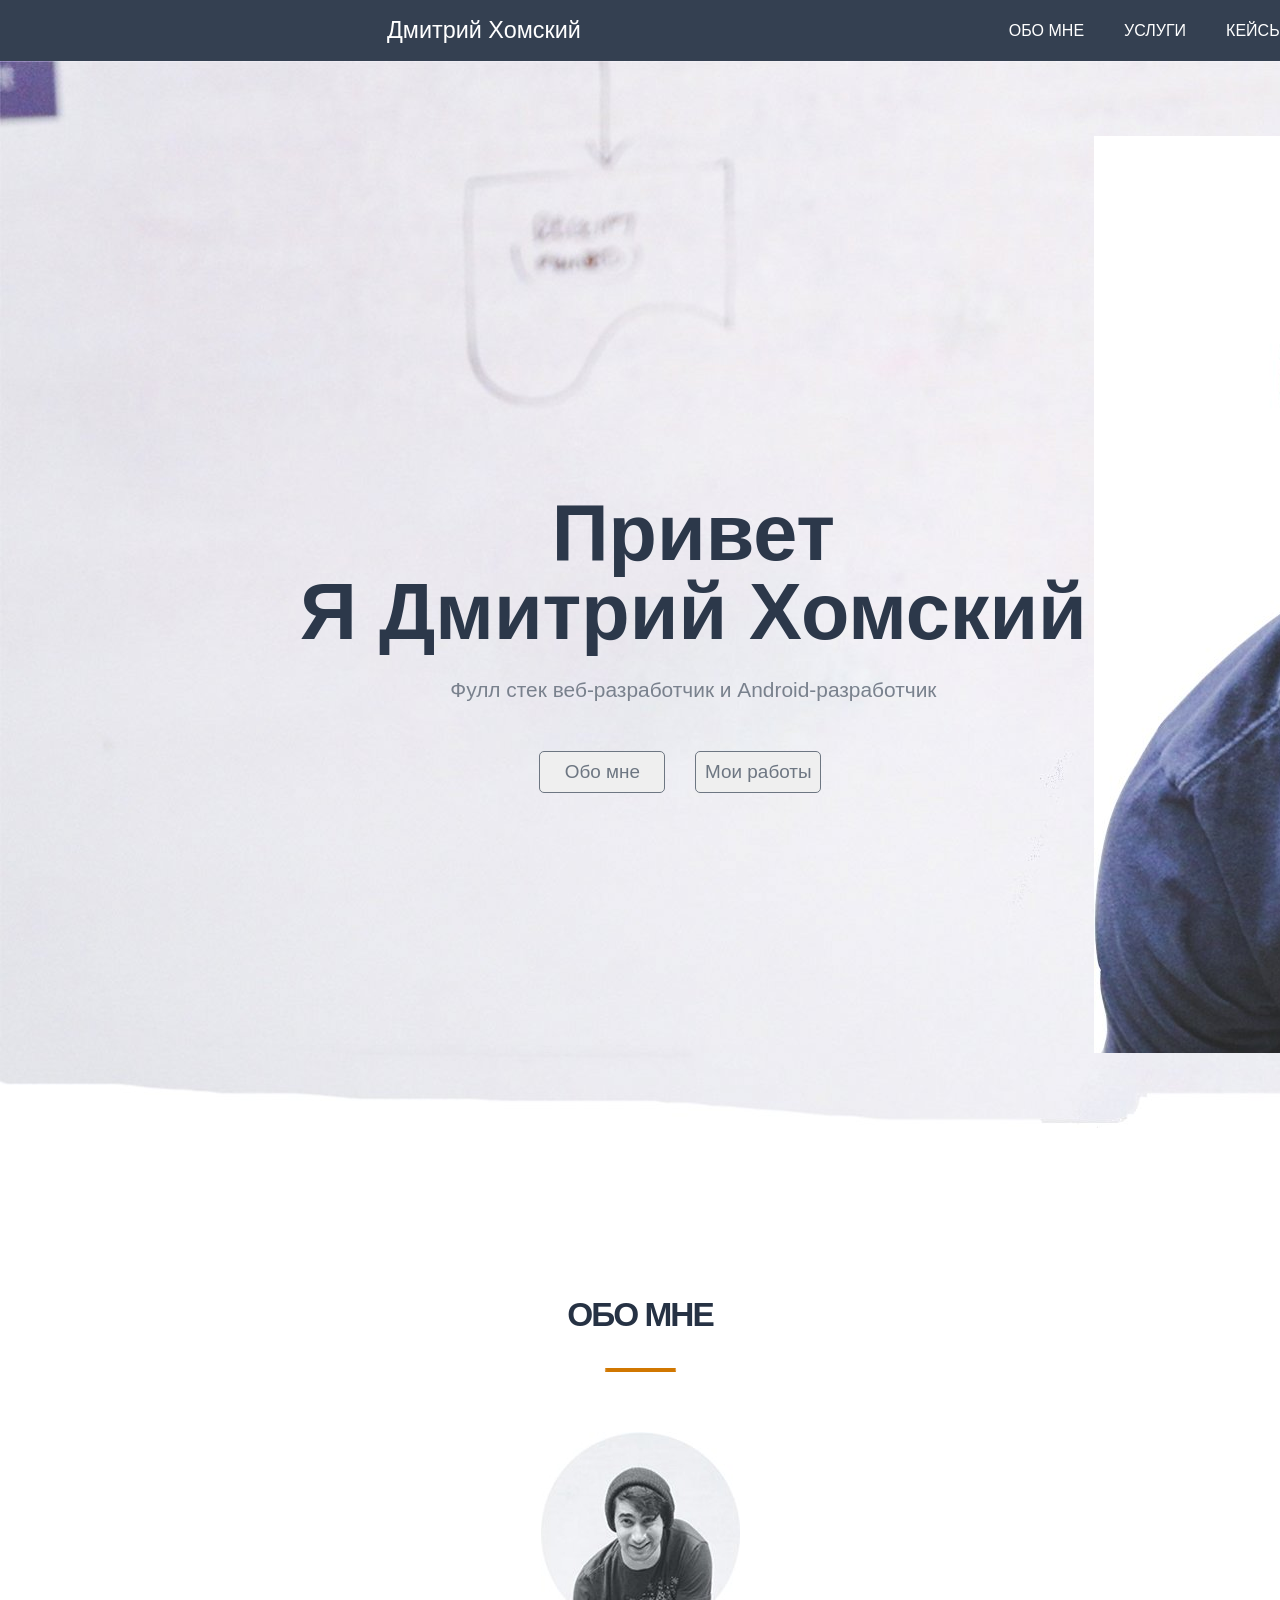
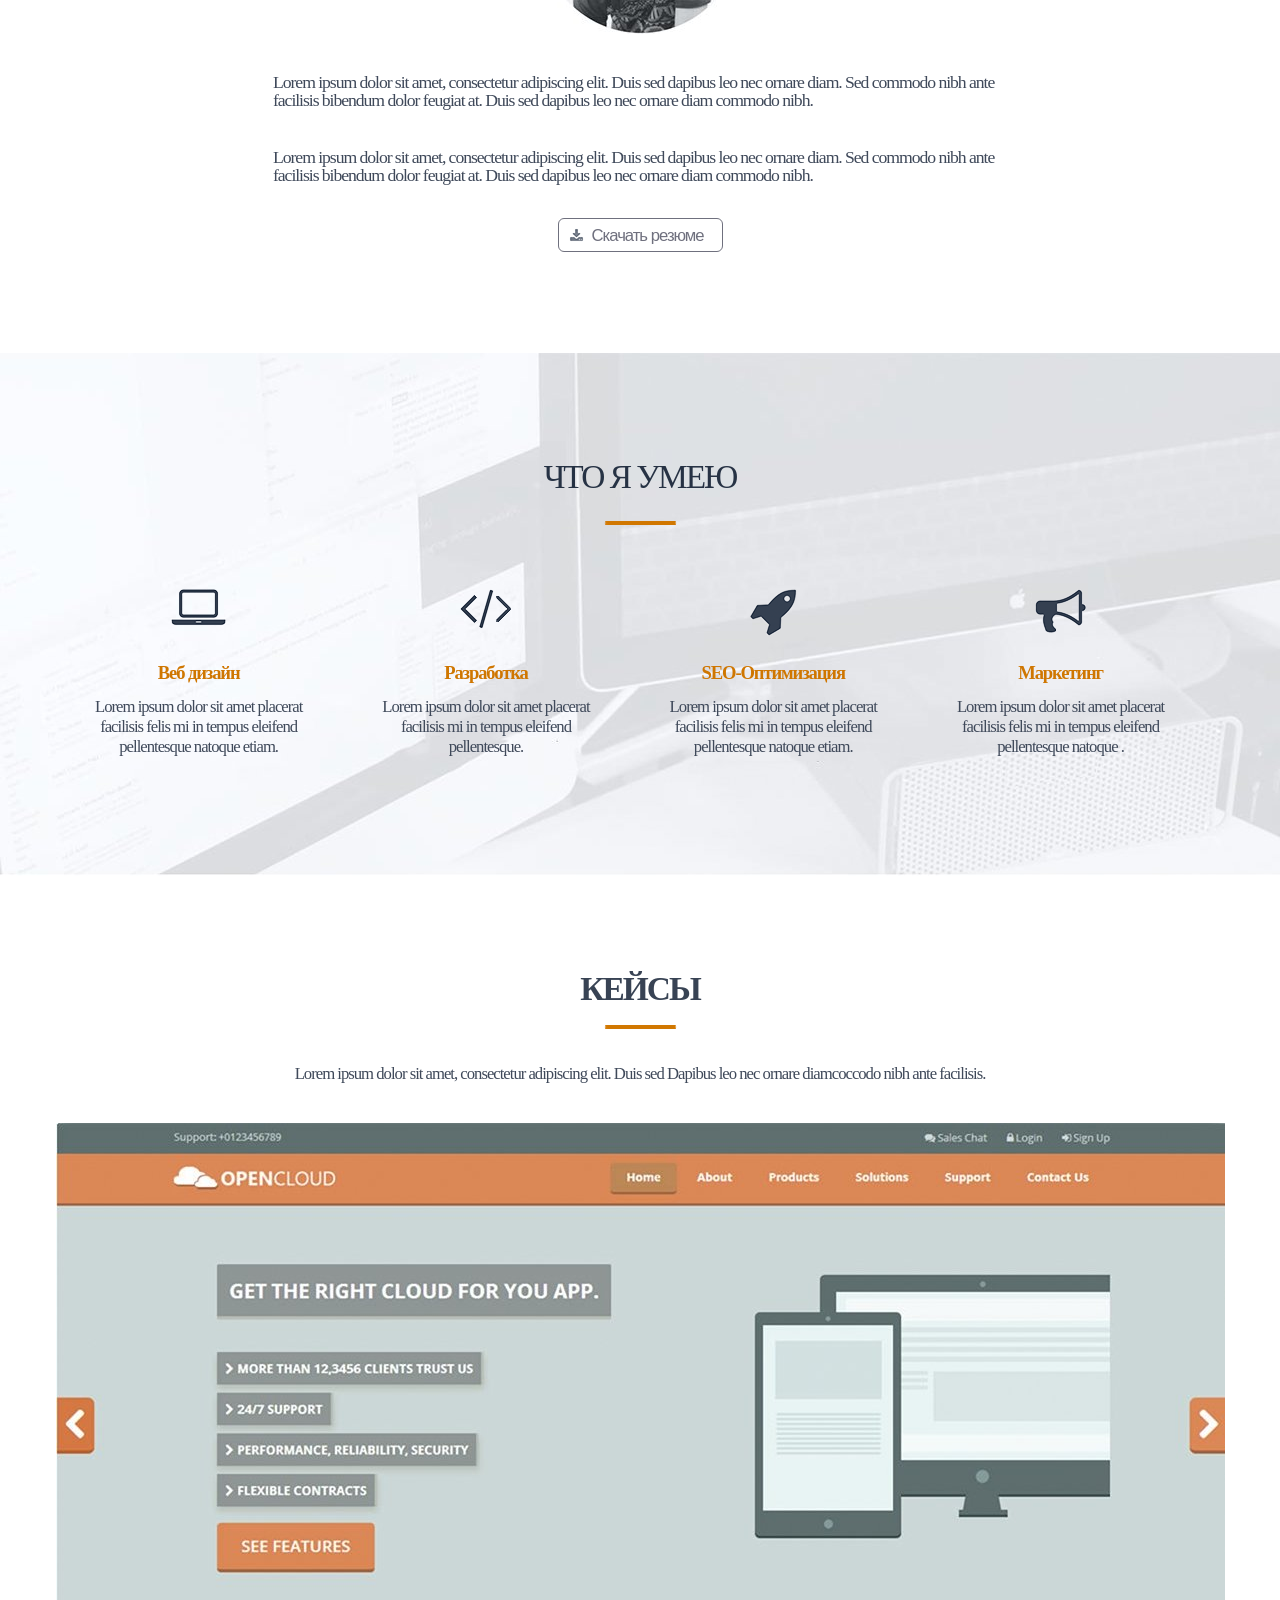
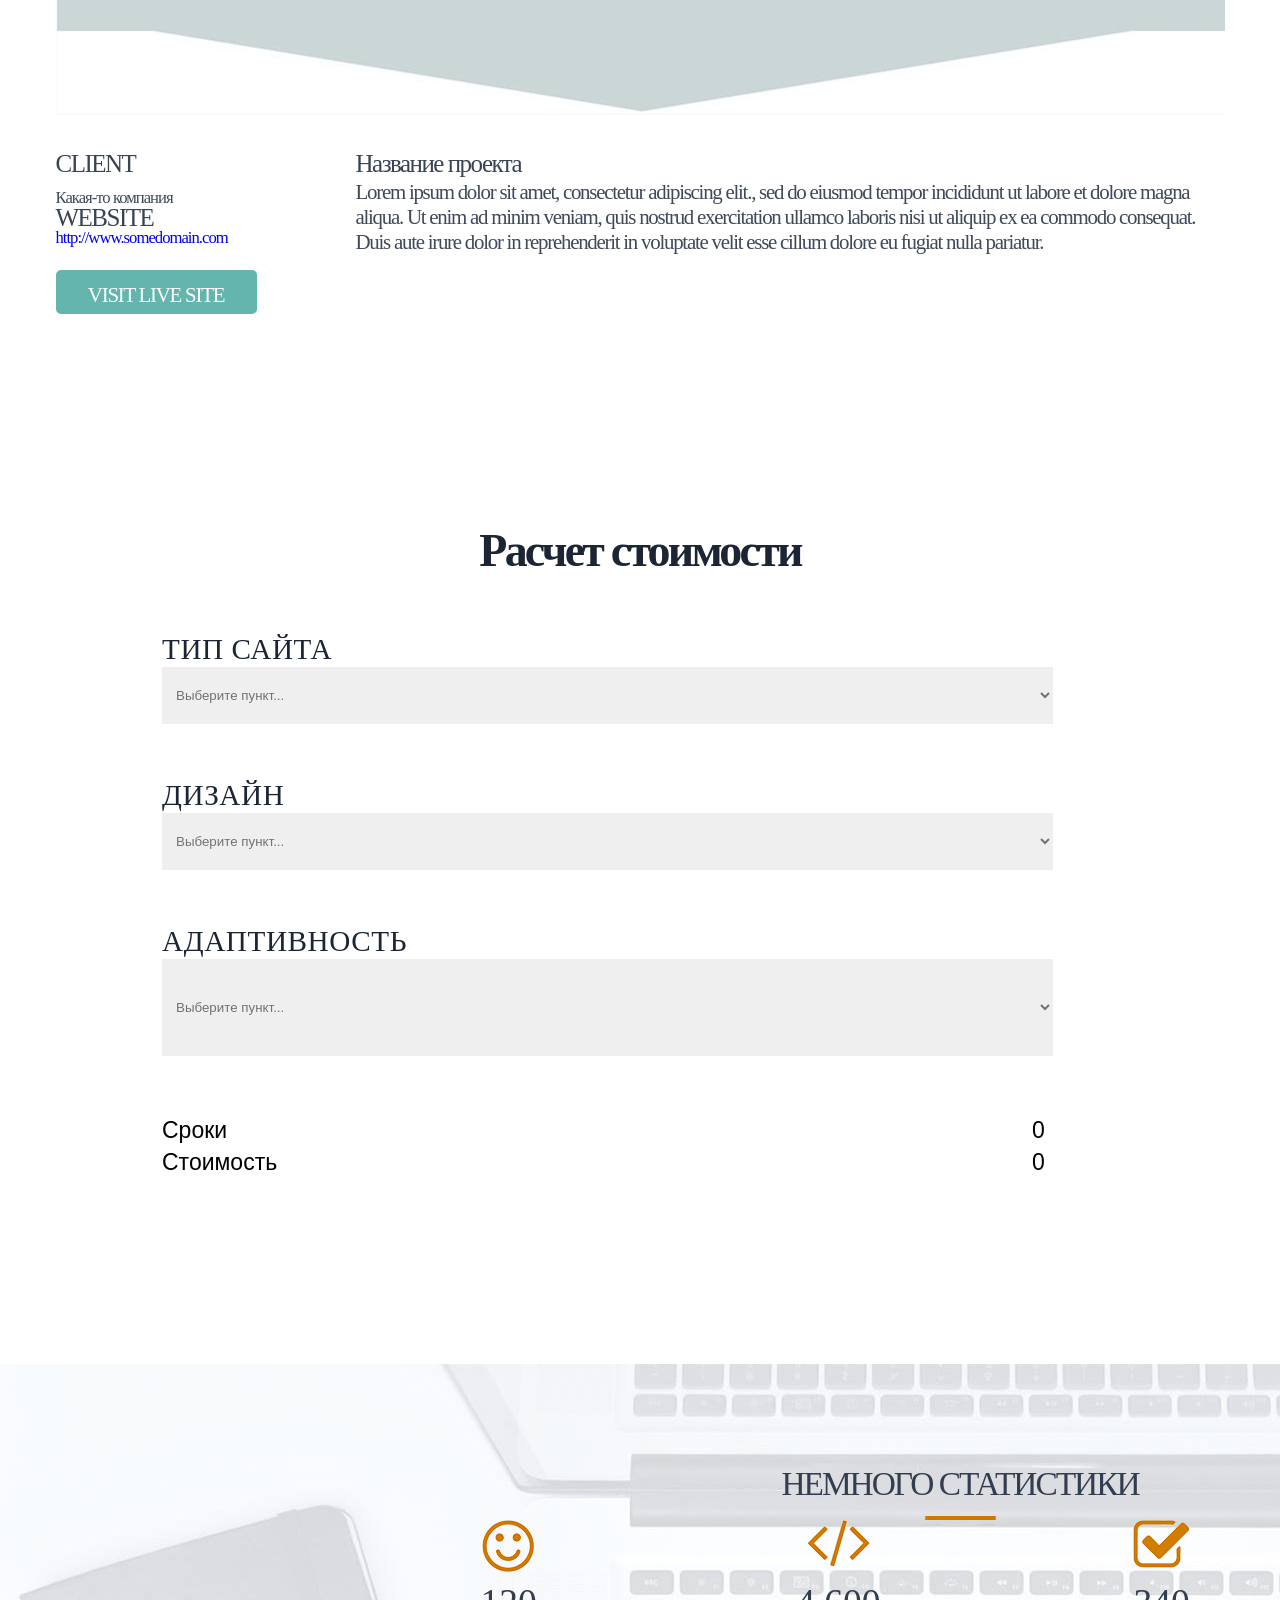
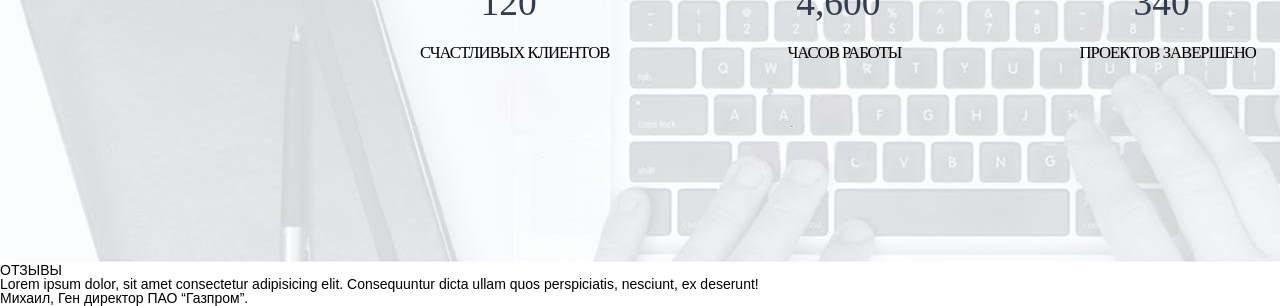
==== commit d5211429: "Add files via upload" ====
--- a/My first project/index.html
+++ b/My first project/index.html
@@ -23,11 +23,11 @@
 		</header>
 		<div class="main">
 			<div class="container">
-					<h1>Привет<br>Я Дмитрий Хомский</h1>
-					<h4>Фулл стек веб-разработчик и Android-разработчик</h4>
-					<input type="submit" value="Обо мне">
-					<input type="submit" value="Мои работы">
-				</div>
+				<h1>Привет<br>Я Дмитрий Хомский</h1>
+				<h4>Фулл стек веб-разработчик и Android-разработчик</h4>
+				<input type="submit" value="Обо мне">
+				<input type="submit" value="Мои работы">
+			</div>
 		</div>
 		<div class="about_myself">
 			<div class="about_myself_title">
@@ -37,8 +37,8 @@
 				
 			</div>
 			<div class="text">
-				<p>Lorem ipsum dolor sit amet, consectetur adipiscing elit. Duis sed dapibus leo nec ornare diam. Sed commodo nibh ante facilisis bibendum dolor feugiat at. Duis sed dapibus leo nec ornare diam commodo nibh.</p>
-				<p>Lorem ipsum dolor sit amet, consectetur adipiscing elit. Duis sed dapibus leo nec ornare diam. Sed commodo nibh ante facilisis bibendum dolor feugiat at. Duis sed dapibus leo nec ornare diam commodo nibh.</p>
+				<p>Lorem ipsum dolor sit amet, consectetur adipiscing elit. Duis sed dapibus leo nec ornare diam. Sed commodo nibh ante <br>facilisis bibendum dolor feugiat at. Duis sed dapibus leo nec ornare diam commodo nibh.</p>
+				<p>Lorem ipsum dolor sit amet, consectetur adipiscing elit. Duis sed dapibus leo nec ornare diam. Sed commodo nibh ante <br>facilisis bibendum dolor feugiat at. Duis sed dapibus leo nec ornare diam commodo nibh.</p>
 			</div>
 			<div class="resume">
 				<a href="#" target="_blank" class="resume_link">
@@ -54,19 +54,19 @@
 				<ul>
 					<li>
 						<h5>Веб дизайн</h5>
-						<p>Lorem ipsum dolor sit amet consectetur adipisicing elit. Id, omnis.</p>
+						<p>Lorem ipsum dolor sit amet placerat <br> facilisis felis mi in tempus eleifend <br> pellentesque natoque etiam.</p>
 					</li>
 					<li>
 						<h5>Разработка</h5>
-						<p>Lorem ipsum dolor sit amet consectetur adipisicing elit. Reiciendis, nemo!</p>
+						<p>Lorem ipsum dolor sit amet placerat <br>facilisis mi in tempus eleifend <br>pellentesque.</p>
 					</li>
 					<li>
 						<h5>SEO-Оптимизация</h5>
-						<p>Lorem ipsum dolor sit amet consectetur adipisicing elit. Reiciendis, nemo!</p>
+						<p>Lorem ipsum dolor sit amet placerat <br>facilisis felis mi in tempus eleifend <br>pellentesque natoque etiam.</p>
 					</li>
 					<li>
 						<h5>Маркетинг</h5>
-						<p>Lorem ipsum dolor sit amet consectetur adipisicing elit. Reiciendis, nemo!</p>
+						<p>Lorem ipsum dolor sit amet placerat <br>facilisis felis mi in tempus eleifend <br>pellentesque natoque .</p>
 					</li>
 				</ul>
 			</div>
@@ -80,28 +80,26 @@
 			</div>
 			<div class="case_img">
 			</div>
-			<div class="case_botom">
+			<div class="case_list">
 				<ul>
-					<li>
-						<div class="list_left">
-						<h4>CLIENT</h4>
-						<p>Какая-то компания</p>
+					<li class="case_list_left">
+						<div class="case_list_left_one">
+							<h4>CLIENT</h4>
+							<p>Какая-то компания</p>
+						</div>
+						<div class="case_list_left_two">
+							<h4>WEBSITE</h4>
+							<a href="http://www.somedomain.com" class="_blank"> <span>http://www.somedomain.com</span></a>
+						</div>
+						<div class="case_list_link">
+							<a><span>VISIT LIVE SITE</span></a>
 						</div>
 					</li>
-					<li>
-						<h4>WEBSITE</h4>
-						<a href="http://www.somedomain.com" class="_blank"> <span>http://www.somedomain.com</span>
-						</a>
+					<li class="case_list_right">
+						<h4>Название проекта</h4>
+						<p>Lorem ipsum dolor sit amet, consectetur adipiscing elit., sed do eiusmod tempor incididunt ut labore et dolore magna <br>aliqua. Ut enim ad minim veniam, quis nostrud exercitation ullamco laboris nisi ut aliquip ex ea commodo consequat. <br>Duis aute irure dolor in reprehenderit in voluptate velit esse cillum dolore eu fugiat nulla pariatur.</p>
 					</li>
 				</ul>
-				<div class="case bottom_right">
-					<h4>Название проекта</h4>
-					<p class="p_name">
-					Lorem ipsum dolor sit amet, consectetur adipiscing elit., sed do eiusmod tempor incididunt ut labore et dolore magna aliqua. Ut enim ad minim veniam, quis nostrud exercitation ullamco laboris nisi ut aliquip ex ea commodo consequat.Duis aute irure dolor in reprehenderit in voluptate velit esse cillum dolore eu fugiat nulla pariatur.</p>
-				</div>
-				<div class="case_link">
-					<a><span>VISIT LIVE SITE</span></a>
-				</div>
 			</div>
 		</div>
 		<div class="calculation">
@@ -126,11 +124,15 @@
 							<option value="#" selected="" disabled="">Выберите пункт...</option>
 						</select>
 					</li>
-					<li>
-						<h6>Сроки</h6>
-						<p>0</p>
-						<h6>Стоимость</h6>
-						<p>0</p>
+					<li class="calculation_bottom">
+							<div class="calculation_left">
+								<p>Сроки</p>
+								<p>Стоимость</p>
+							</div>
+							<div class="calculation_right">
+								<p>0</p>
+								<p>0</p>
+							</div>
 					</li>
 				</ul>
 			</div>
@@ -165,4 +167,5 @@
 			<p>Lorem ipsum dolor, sit amet consectetur adipisicing elit. Consequuntur dicta ullam quos perspiciatis, nesciunt, ex deserunt! </p>
 			<p>Михаил, Ген директор ПАО “Газпром”.</p>
 		</div>
-	</body>+	</body>
+</html>
--- a/My first project/css/style.css
+++ b/My first project/css/style.css
@@ -34,12 +34,14 @@
 /*--------------------*/
 body{
 	font-family: Arial, sans-serif;
-
+	width: 100%; 
+	margin: 0px auto;
 }
 nav{
-	width: 100%;
+	width: 1920px;
 	height: 61px;
-	background: #344051;
+	background: #344051; 
+	margin: 0px auto;
 }
 .logo {
 	font-size: 23.4px;
@@ -50,7 +52,7 @@
 }
 .menu {
 	float: left;
-	padding-left: 428px;
+	margin-left: 428px;
 }
 .menu_list li {
 	font-size: 16px;
@@ -61,12 +63,14 @@
 	text-transform: uppercase;
 }
 .main{
-	width: 100%;
-	height: calc(100% - 61px);
-	background: url('../img/paren.jpg')90% 100%/auto 85% no-repeat,url('../img/fon.jpg') center/cover no-repeat;
+
+	margin: 0px auto;
+	width: 1920px;;
+	height: 1067px;
+	background: url('../img/paren.jpg') right no-repeat,url('../img/fon.jpg') center no-repeat;
 }
 .container{
-	margin: 400px 0px 0px 300px;
+	padding: 432px 0px 0px 300px;
 	float: left;
 	color: #2c384a;
 	text-align: center;
@@ -91,95 +95,95 @@
 	color: #6d7682;
 }
 .about_myself h3{
+	width: 100%;
 	font-size: 33.4px;
 	color: #263244;
 	text-align: center;
-	margin:75px 0px 31px 0px;
+	padding:101px 0px 31px 0px;
 	font-weight: bold;
 	line-height: 172px;
 	letter-spacing: -0.06em;
-	background: url('../img/icons/line.png') 50% 75%/auto no-repeat;
+	background: url('../img/icons/line.png') 50% 80%  no-repeat;
 }
 .round_foto {
 	height: 202px;
-	background: url('../img/paren_grey.jpg') 50% -30%/auto no-repeat;
+	background: url('../img/paren_grey.jpg')center no-repeat;
 	margin-bottom: 22px;
 }
-.text{ 
-	height: 110px;
-	width: 735px;
-	margin-left: 1050px;
+.text{
+	max-width: 734px;
+	margin: 0px auto;
 }
 .text p{
 	font-family: Calibri;
 	font-size: 17.7px;
 	line-height: 17.7px;
 	letter-spacing: -0.06em;
-	color: #3f495a;
-	margin-bottom: 20px;
+	color: #3f495a; 
+	text-align: left;
+	float: top;
+	margin-top: 40px;
 }
 .resume{
+	width: 165px;
 	height: 34px;
 	border: 0.5px solid #6f707e;
 	border-radius: 6px;
-	display: inline-block;
+	display: block;
 	line-height: 34px;
 	font-size: 16.7px;
 	letter-spacing: -0.06em;
-	color: #6f707e;
-	margin: 0px 0px 111px 1350px;
-	padding: 0px 12px;
+	color: #6f707e; 
+	margin: 33px auto;
+	padding-left:10px;
 }
 .resume span{
+	width: 100%;
 	color: #6f707e;
 	background: url('../img/icons/download.png') left no-repeat;
-	padding-left: 20px;
+	padding-left: 23px;
 }
 .my_skills{
 	width: 100%;
-	background: url('../img/fon_2.jpg') 90% 100%/auto no-repeat;
-	padding: 0px 275px;
 	height: 523px;
-}
-.my_skills h3{
-	text-align: center;
+	background: url('../img/fon_2.jpg') top no-repeat;
+	margin-top: 101px;
+	padding-top: 107px;
+
+
+}
+.my_skills_list{
+	max-width: 1200px;
+	margin: 0px auto;
+	display:block;
+
+}
+.my_skills_title{
+	text-align: center;
+	margin: 0px auto 31px auto;
+	background: url('../img/icons/line.png')bottom no-repeat;
+	padding-bottom: 31px;
+	font-family: 'Franklin Gothic';
 	font-size: 33.4px;
+	line-height: 34px;
+	font-weight: 500;
 	letter-spacing: -0.06em;
 	color: #263244;
-	font-weight: bold;
-	padding: 107px 0px 31px 0px;
-	background: url('../img/icons/line.png') bottom no-repeat;
-}
-.my_skills_list{
-	margin-left: 530px;
 }
 .my_skills_list li{
 	float: left;
-	margin:85px 0px 0px 83px;
-	padding-top: 40px;
+	padding-left: 30px;
+	text-align: center;
+	margin: 0px 25px;
+	padding-top: 33px;
 }
 .my_skills_list h5{
-	border: 1px solid rgba(255,255,255,0.18);
 	font-family: Bahnschrift;
 	font-size: 18.6px;
-	font-weight: 600px;
+	padding-top: 75px;
+	font-weight: 600;
 	letter-spacing: -0.06em;
 	color: #cf7600;
-	line-height:35px;
-	text-align: center; 
-	padding: 34px 0px 0px 0px;
-}
-.my_skills_list li:nth-child(1){
-	background: url('../img/icons/nout.png') 50% 0%/auto no-repeat;
-}
-.my_skills_list li:nth-child(2){
-	background: url('../img/icons/znak.png') 50% 0%/auto no-repeat;
-}
-.my_skills_list li:nth-child(3){
-	background: url('../img/icons/raketa.png') 50% 0%/auto no-repeat;
-}
-.my_skills_list li:nth-child(4){
-	background: url('../img/icons/grammofon.png') 50% 0%/auto no-repeat;
 }
 .my_skills_list p{
 	font-family: Calibri;
@@ -188,9 +192,19 @@
 	font-weight: 400;
 	letter-spacing: -0.06em;
 	color: #3f495a;
-	width: 200px;
-	margin-top: 5px;
-	text-align: center;
+	padding-top: 15px
+}
+.my_skills_list li:nth-child(1) h5{
+	background: url('../img/icons/nout.png')top no-repeat;
+}
+.my_skills_list li:nth-child(2) h5{
+	background: url('../img/icons/znak.png')top no-repeat;
+}
+.my_skills_list li:nth-child(3) h5{
+	background: url('../img/icons/raketa.png')top no-repeat;
+}
+.my_skills_list li:nth-child(4) h5{
+	background: url('../img/icons/grammofon.png')top no-repeat;
 }
 .case{
 margin-top: 103px;
@@ -209,14 +223,16 @@
 	padding-bottom: 30px;
 }
 .case_title p{
-	margin-top: 24px;
 	font-family: Calibri;
 	font-size: 16.7px;
 	line-height: 1.2;
 	font-weight: 400;
 	letter-spacing: -0.06em;
 	color: #3f495a;
-}
+	padding-top: 35px;
+}
+
+
 .case_img{
 	width: 1169px;
 	height: 592px;
@@ -224,65 +240,60 @@
 	margin-top: 39px;
 	background: url('../img/example.jpg') center no-repeat;
 }
-.case_botom{
-	padding-left:300px;
-	margin-top: 38px;
-	height: 110px;
-}
-.case_botom li{
-	float: left;
-	margin-right: 950px;
-	margin-bottom: 14px;
-}
-.case_botom h4{
+.case_list {
+	margin: 0px auto;
+	width: 1169px;
+	margin-top: 39px;
+
+}
+.case li{
+	float: left;
+
+}
+.case_list_right{
+	width: 855px;
+	margin-left: 80px;
+	font-family: Calibri;
+	font-size: 20.9px;
+	line-height: 1.2;
+	font-weight: 400;
+	letter-spacing: -0.06em;
+	color: #3f495a;
+}
+.case_list_left{
+	width: 220px;
+	font-family: Calibri;
+	font-size: 16.7px;
+	line-height: 1.2;
+	font-weight: 400;
+	letter-spacing: -0.06em;
+	color: #3f495a;
+}
+.case_list h4{
 	font-family: 'Franklin Gothic';
 	font-size: 25px;
 	line-height: 20px;
-	font-weight: bold;
+	font-weight: 500;
 	letter-spacing: -0.06em;
 	color: #384354;
-	margin-bottom: 14px;
-}
-.case_botom p{
-	font-family: Calibri;
-	line-height: 1.2;
-	font-weight: 400;
-	letter-spacing: -0.06em;
-	color: #3f495a;
-	margin-top: 5px;
-}
-.case_botom span{
-	color: #3f495a;
-}
-.list_left{
-	font-size: 16.7px;
-}
-
-.bottom_right{
-	display: inline-block;
-	position: relative;/*Сделал изначально список из 3-х элеменотв и с помощью flex,padding сдвинул как в макете, но 1 и 3 не вставали на нужном расстояннии друг под другом, либо обратно выстраивались в ряд по вертикали(когда во втором элементе увиличивался контент) решил позиционировать(*/
-	left: 300px;
-	bottom: 130px;
-	width: 850px;
-	height: 73;
-	font-family: Calibri;
-	font-size: 20.9px;
-	line-height: 1.2;
-	font-weight: 400;
-	letter-spacing: -0.06em;
-	color: #3f495a;
-}
-.case_link{
+}
+.case_list_left p{
+	padding-top: 14px;
+	}
+
+.case_list_right p{
+padding-top: 6px;
+}
+.case_list_link{
+	margin-top: 22px;
 	width: 201px;
 	height: 44px;
-	background: #63b5ae;
+	background-color: #63b5ae;
 	border-radius: 5px;
 	text-align: center;
-	padding: 15px 42px;
-	position: relative;
-	bottom: 95px;
-}
-.case_link span{
+	padding: 15px 0px;
+}
+.case_list_link span{
 	font-family: 'Franklin Gothic';
 	font-size: 20.9px;
 	line-height: 20px;
@@ -290,10 +301,14 @@
 	letter-spacing: -0.06em;
 	color: #ffffff;
 }
+
+
+
+
 .calculation{
 	width: 956px;
 	height: 687px;
-	margin: 166px 0px 0px 459px;
+	margin: 408px auto 0px auto;
 }
 .calculation_list h4{
 	font-family: 'Franklin Gothic';
@@ -306,22 +321,20 @@
 .calculation_list select{
 	width: 891px;
 	color: #737373;
-	margin-bottom: 44px;
+	padding-left: 10px;
 }
 .type_index{
 	height: 57px;
 }
 .disain{
-	height: 57px;/* Сделал через классы,т.к пытался через псевдоклассы,эффекта не было, и изначально делал через last-child , но похоже родительские стили были главнее */
+	height: 57px;
 }
 .adaptive{
 	height: 97px;
 }
-.calculation{
-	margin-top: 250px;
-}
-.calculation_list {
-	padding: 0px 30px;
+
+.calculation_list li{
+	padding-top: 54px;
 }
 .calculation h2{
 	text-align: center;
@@ -348,40 +361,50 @@
 	color: #1c2534;
 	margin-bottom: 10px;
 }
-.calculation_list p{
-	position: relative;/* Несовсем понял как расположить 0 справа, пробовал пробелы и заголовки менял на теги p. В итогеснова решил позиционированием */
-	bottom: 32px;
-	left: 910px;
+.calculation_list p{ 
 	font-size: 23px;
-}
+	padding-top: 9px;
+}
+.calculation_left {
+	display: inline-block;
+	text-align: left;
+}
+.calculation_right {
+	display: inline-block;
+	text-align: right;
+	margin-left: 751px;
+}
+
+
 .statistic{
-	width: 100%;
-	background: url('../img/fon_3.jpg') 90% 100%/auto no-repeat;
-	padding: 0px 275px;
+	display:block;
+	width: 1920px;
+	background: url('../img/fon_3.jpg') center no-repeat; 
 	height: 499px;
-	margin-top: 98px;
+	margin: 154px auto 0px auto;
+	text-align: center;
 
 }
 .statistic h3{
-	font-family: 'Franklin Gothic';
-	font-size: 33.4px;
-	line-height: 499px;
+	text-align: center;
+	font-family: 'Franklin Gothic';
+	font-size: 33.4px; 
 	font-weight: 500;
 	letter-spacing: -0.06em;
 	color: #323e4f;
-	position: relative;/*Снова решил позиционировать и подогнать линию*/
-	bottom: 135px;
-	left: 700px;
-	background: url('../img/icons/line.png') 8% 60%/auto no-repeat;
+	padding-top: 103px;
+	padding-bottom: 20px;
+	background: url('../img/icons/line.png') bottom no-repeat;
+}
+.statistic_list{
+	margin: 0px auto;
+	padding-left: 280px;
 }
 .statistic_list li{
 	float: left;
 	padding: 40px 0px 0px 50px;
-	margin-left: 90px;
-	position: relative;
-	bottom: 250px;
-	left: 200px;
-}/* Здесь тоже все подгонял позиционированнием */
+	margin-left: 90px; 
+}
 .statistic_list h4{
 	font-family: Impact;
 	font-size: 37.5px;
@@ -409,7 +432,7 @@
 }
 .statistic li:nth-child(4){
 	background: url('../img/icons/kubok.png') 50% 0%/auto no-repeat;
-}
+}/*
 .reviews{
 		border: 2px solid red;
 	width: 100%;
@@ -424,4 +447,4 @@
 	color: #243042;
 
 	border: 2px solid red;
-}+}*/
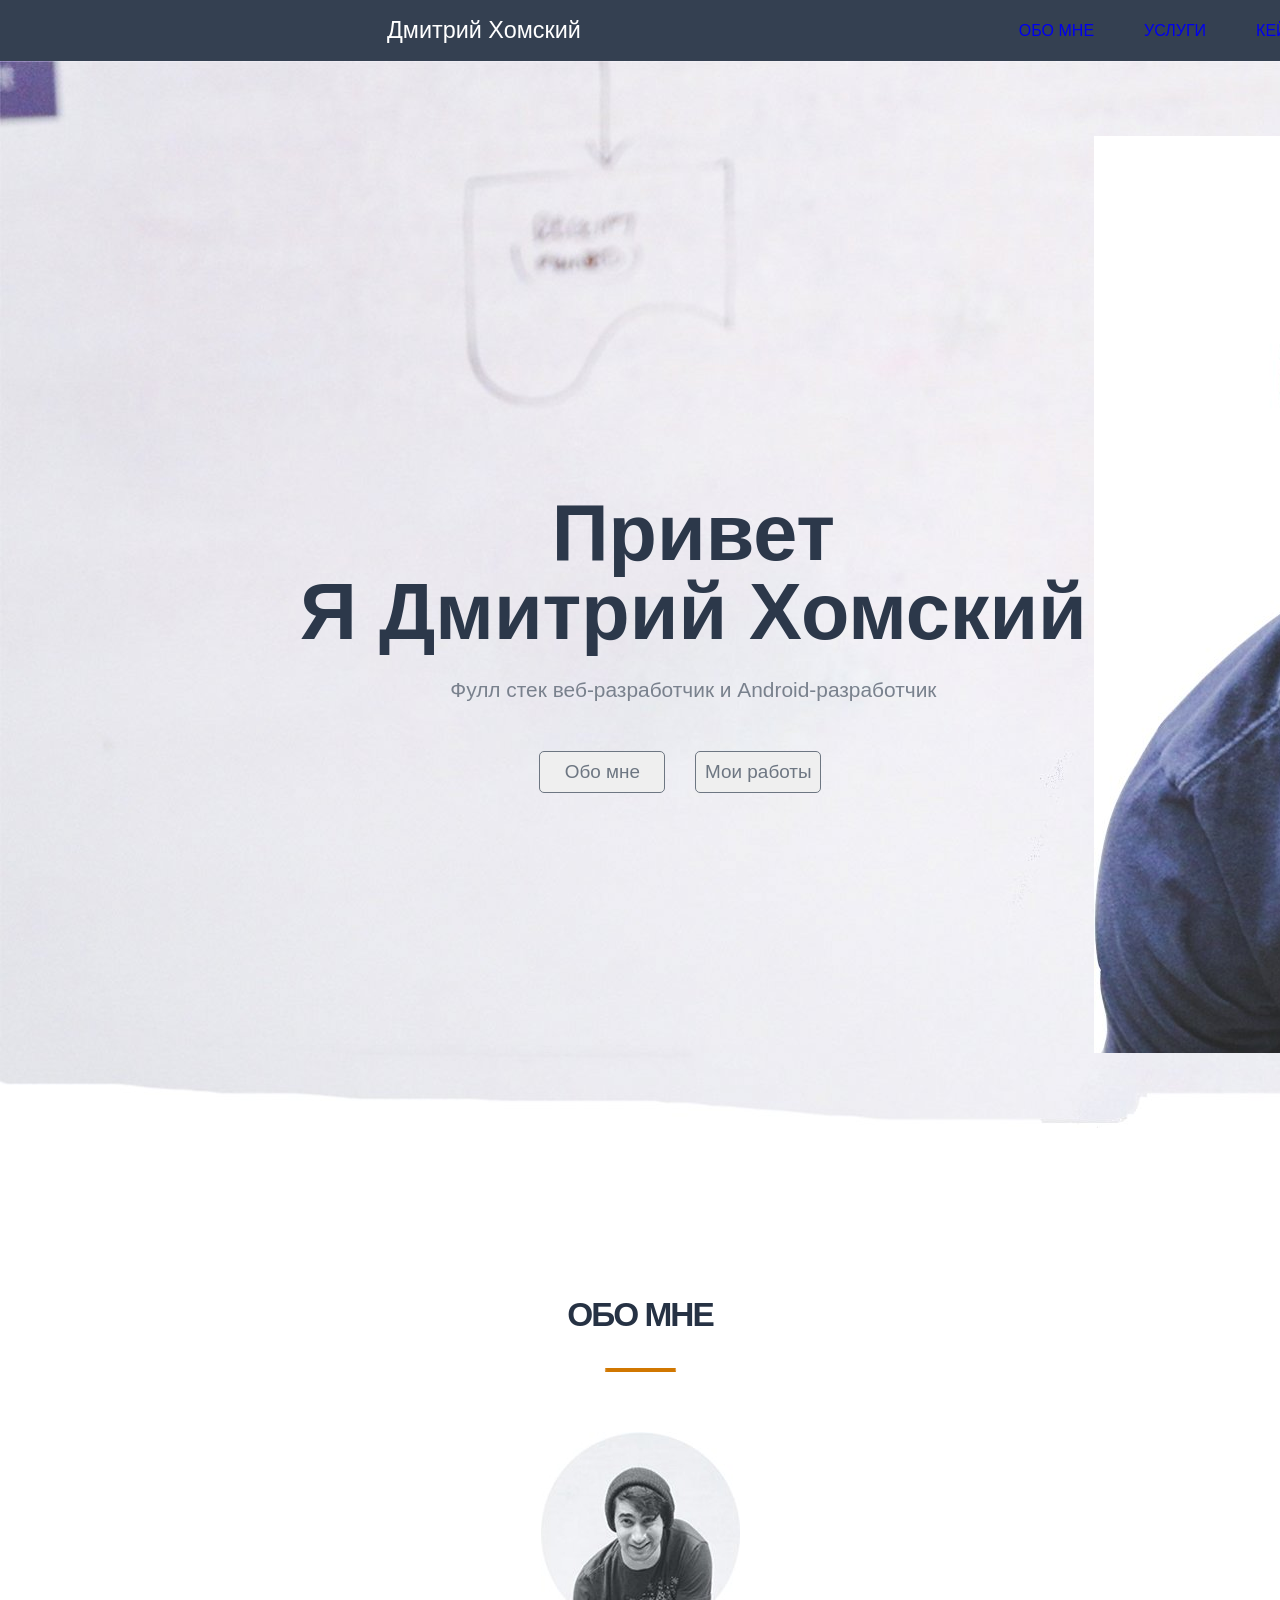
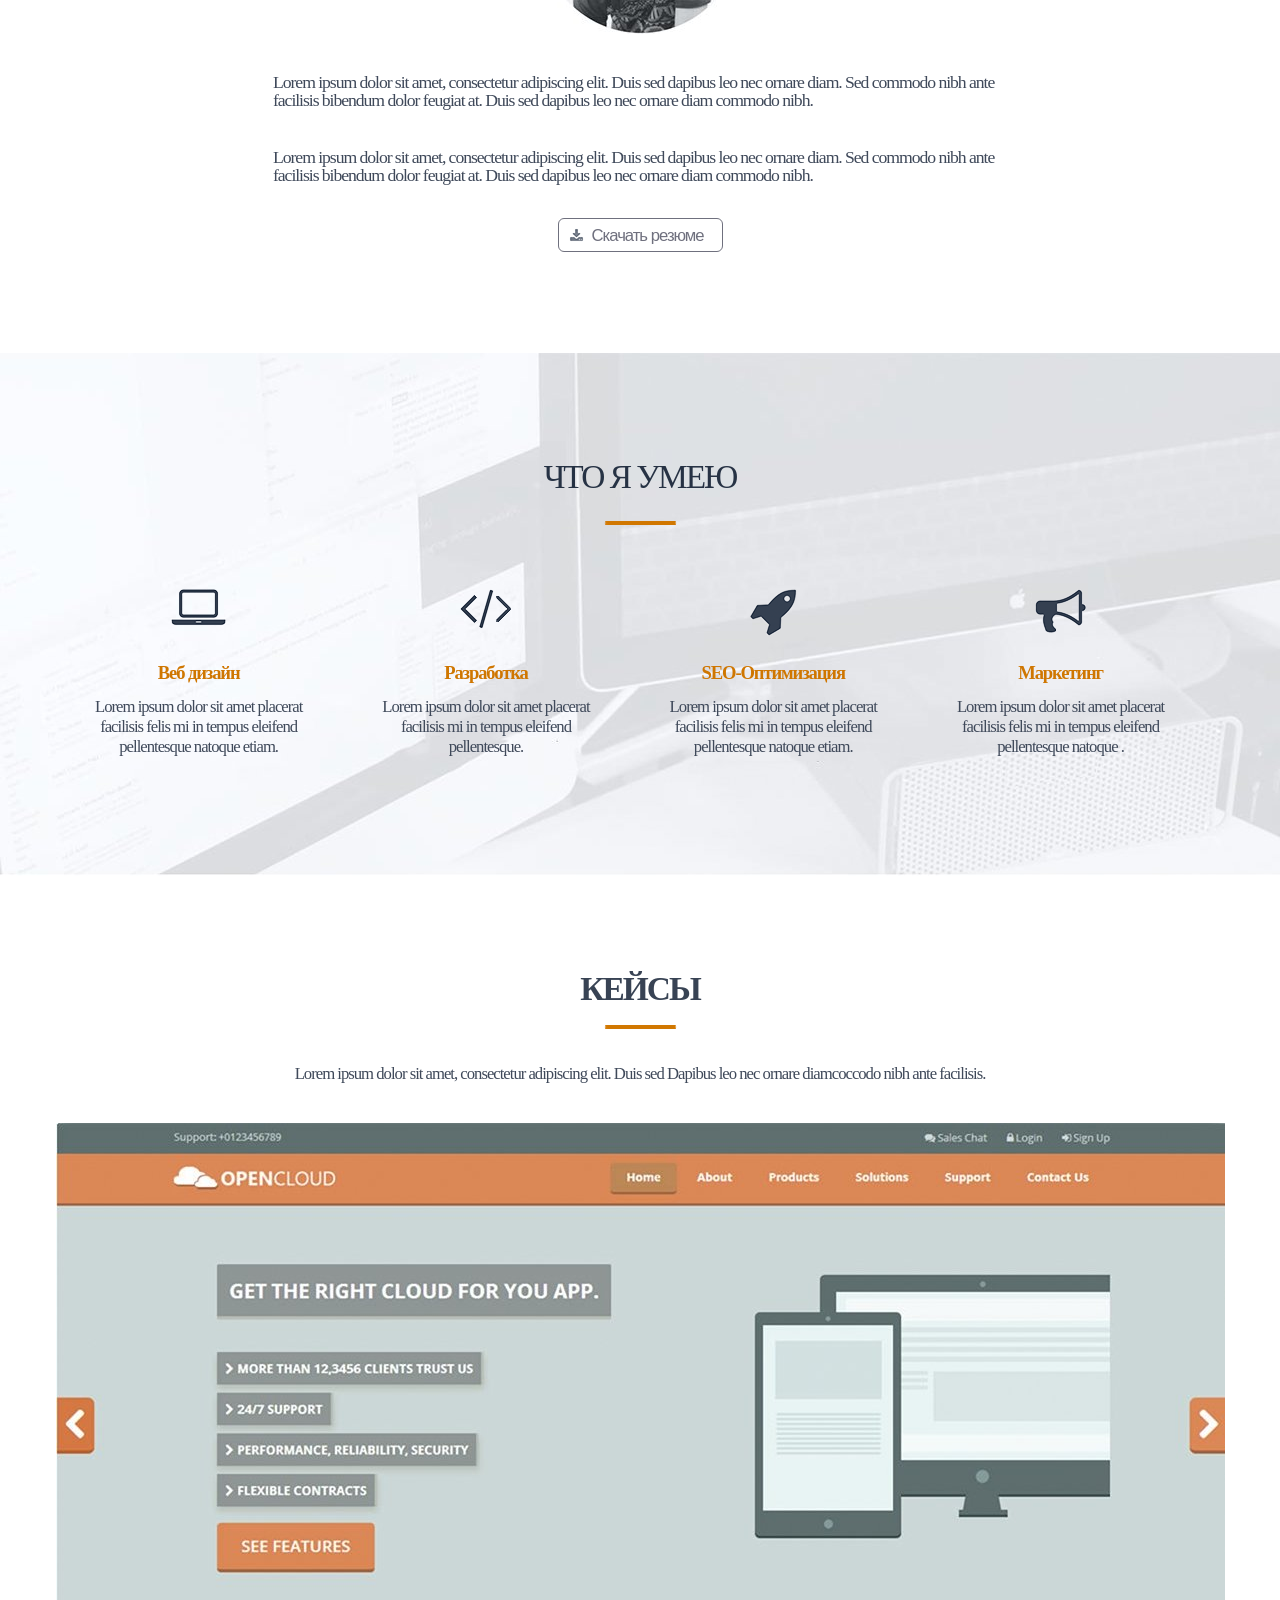
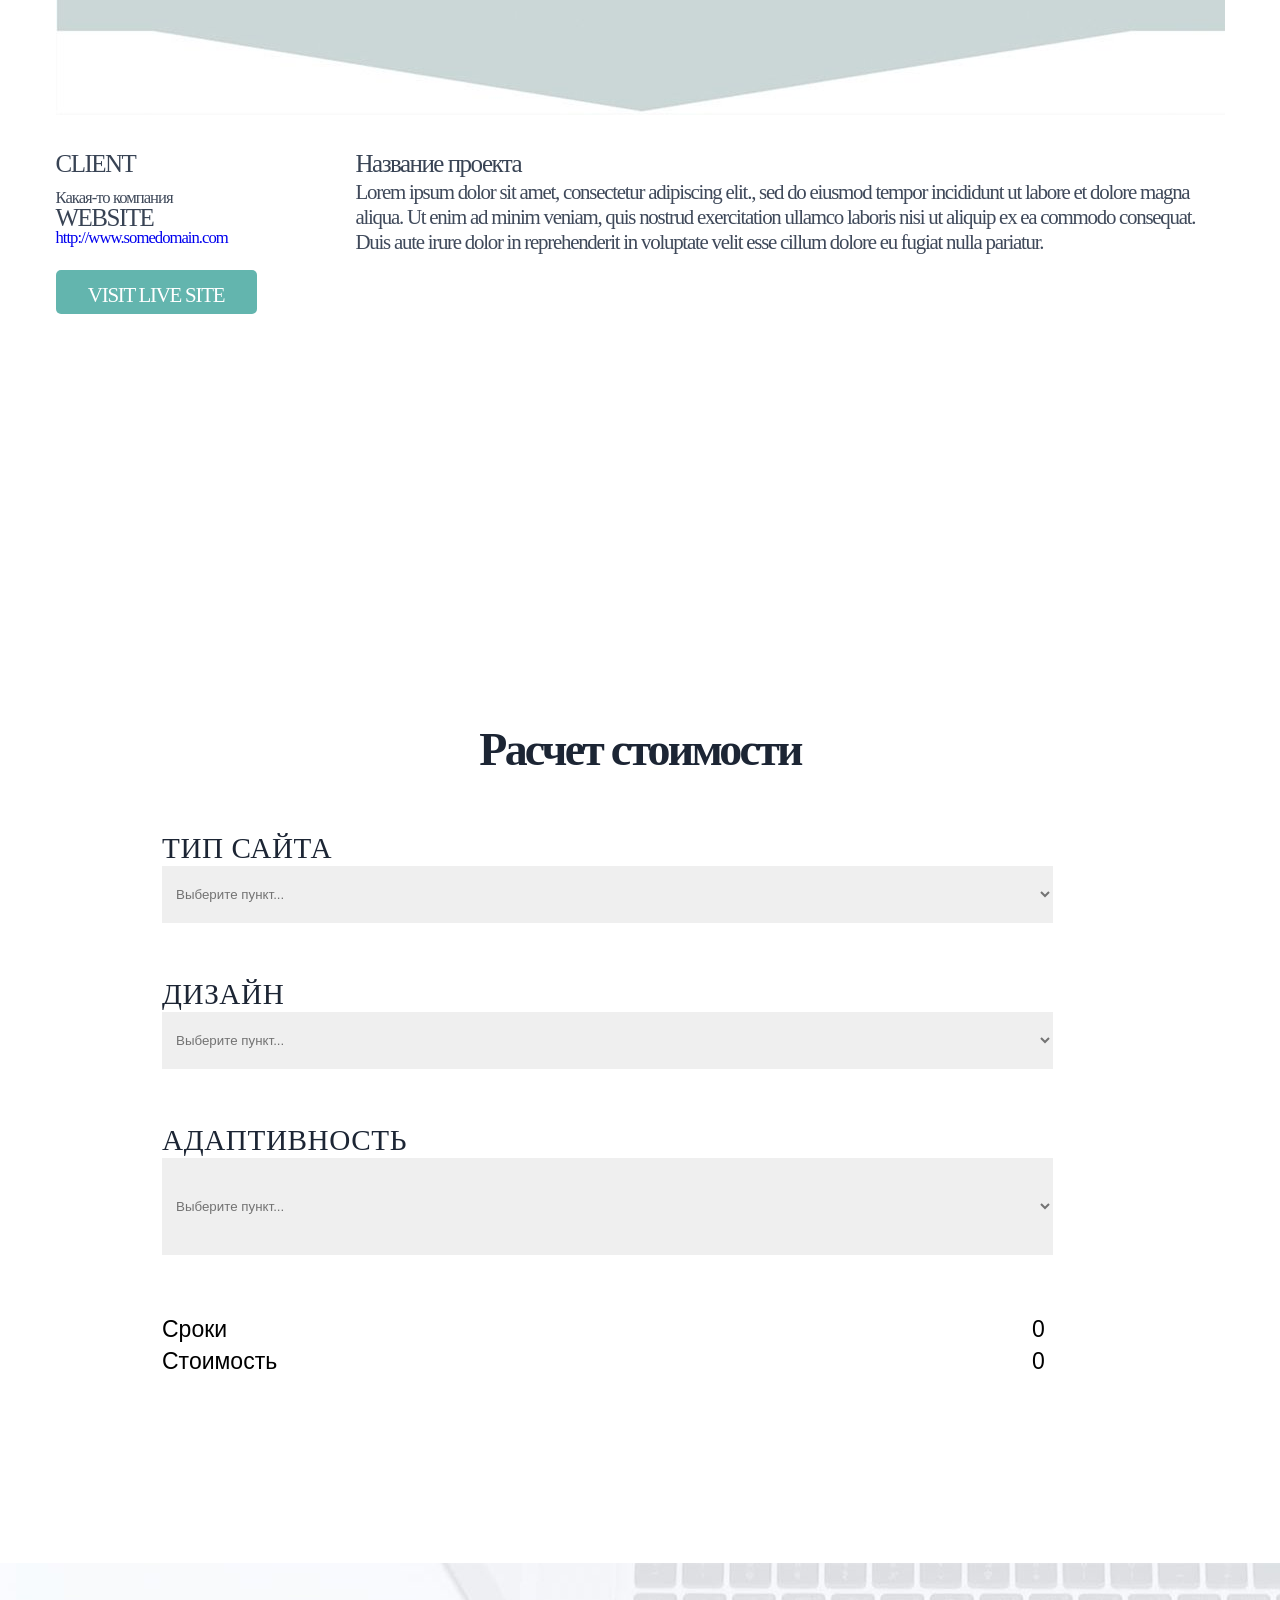
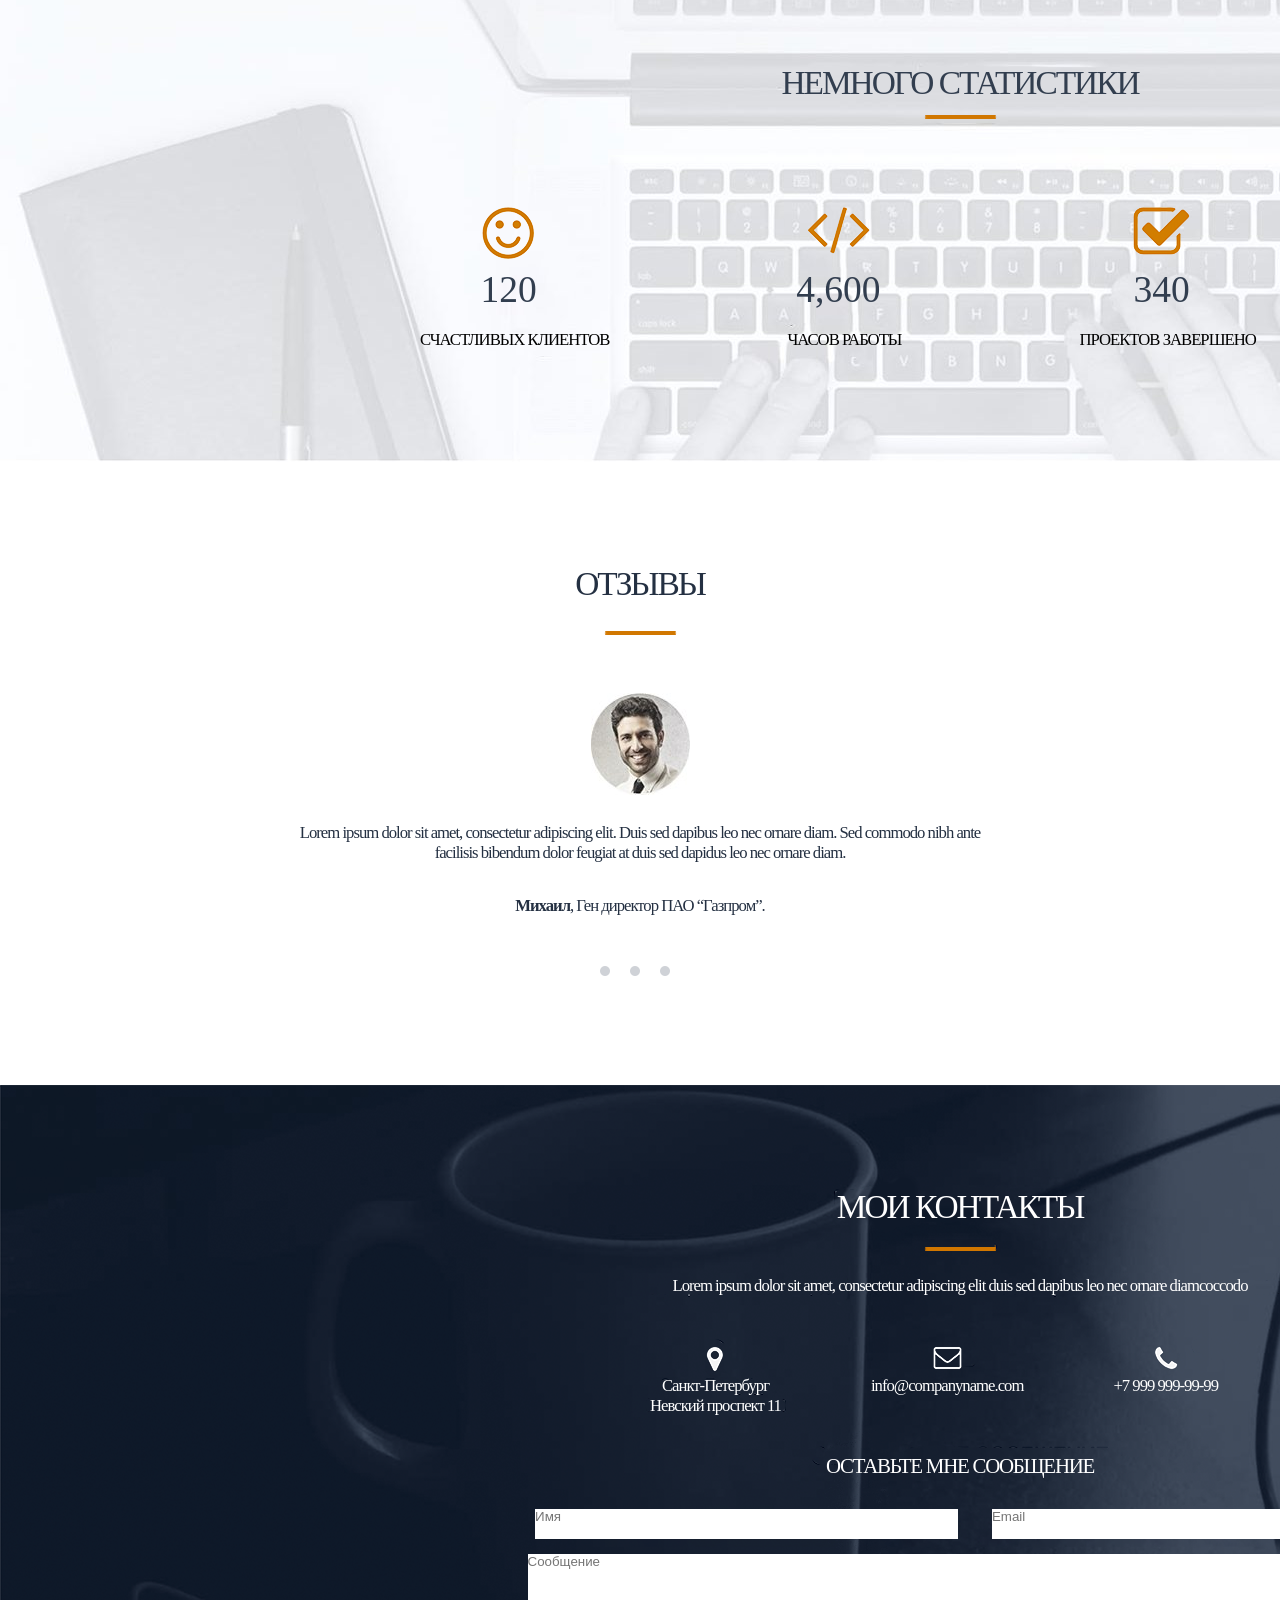
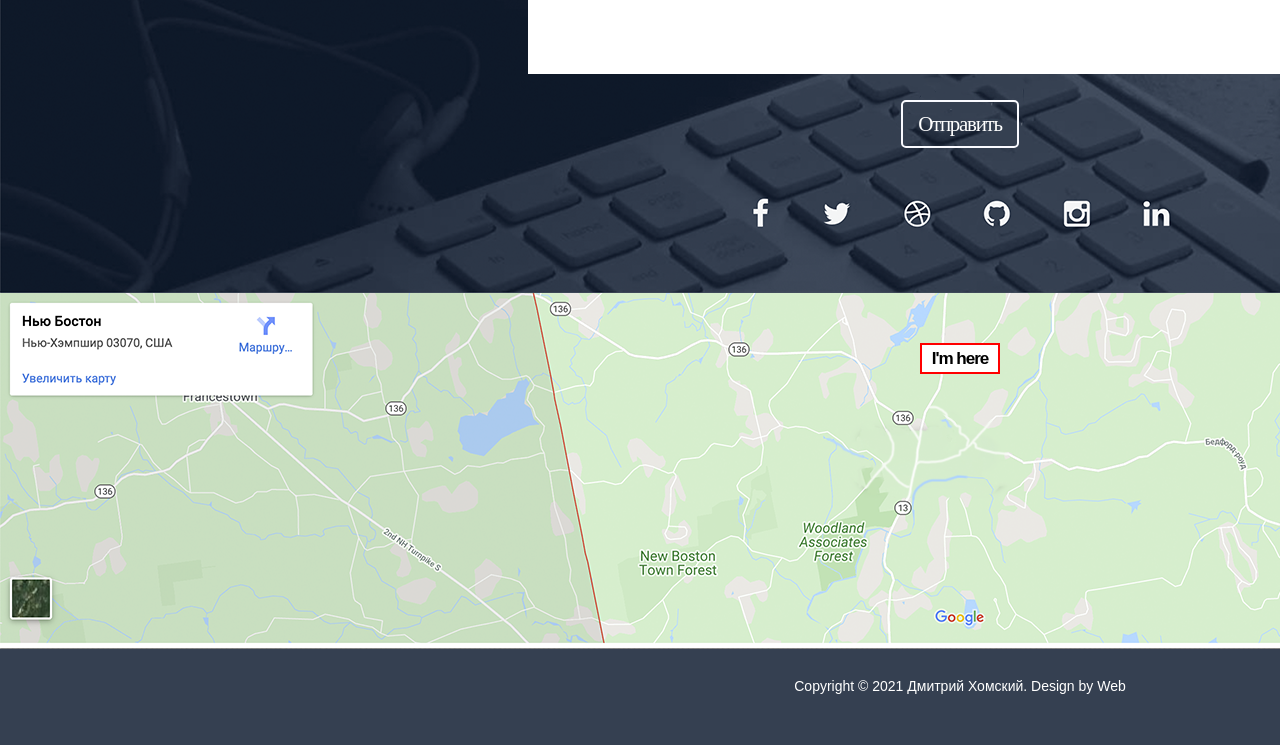
==== commit dc4a410c: "Add files via upload" ====
--- a/My first project/index.html
+++ b/My first project/index.html
@@ -11,12 +11,12 @@
 				<div class="logo">Дмитрий Хомский</div>
 				<div class="menu">
 					<ul class="menu_list">
-						<li>ОБО МНЕ</li>
-						<li>УСЛУГИ</li>
-						<li>КЕЙСЫ</li>
-						<li>ПРАЙС</li>
-						<li>ОТЗЫВЫ</li>
-						<li>КОНТАКТЫ</li>
+						<li><a href="#">ОБО МНЕ</a></li>
+						<li><a href="#">УСЛУГИ</a></li>
+						<li><a href="#">КЕЙСЫ</a></li>
+						<li><a href="#">ПРАЙС</a></li>
+						<li><a href="#">ОТЗЫВЫ</a></li>
+						<li><a href="#">КОНТАКТЫ</a></li>
 					</ul>
 				</div>
 			</nav>
@@ -163,9 +163,82 @@
 			</div>
 		</div>
 		<div class="reviews">
-			<h3>ОТЗЫВЫ</h3>
-			<p>Lorem ipsum dolor, sit amet consectetur adipisicing elit. Consequuntur dicta ullam quos perspiciatis, nesciunt, ex deserunt! </p>
-			<p>Михаил, Ген директор ПАО “Газпром”.</p>
-		</div>
+			<ul>
+				<li>
+					<h3>ОТЗЫВЫ</h3>
+				</li>
+				<li>
+					<p>Lorem ipsum dolor sit amet, consectetur adipiscing elit. Duis sed dapibus leo nec ornare diam. Sed commodo nibh ante <br>facilisis bibendum dolor feugiat at duis sed dapidus leo nec ornare diam.</p>
+				</li>
+				<li>
+					<p><b>Михаил</b>, Ген директор ПАО “Газпром”.</p>
+				</li>
+			</ul>
+		</div>
+		<div>
+			<ul class="reviews_point">
+				<li><a href="#"></a></li>
+				<li><a href="#"></a></li>
+				<li><a href="#"></a></li>
+			</ul>
+		</div>
+		<footer>
+			<div class="contacts">
+				<div class="contacts_title">
+					<h3>MOИ КОНТАКТЫ</h3>
+					<p>Lorem ipsum dolor sit amet, consectetur adipiscing elit duis sed dapibus leo nec ornare diamcoccodo</p>
+				</div>
+				<div class="contacts_list">
+					<ul>
+						<li><p>Санкт-Петербург <br>Невский проспект 11</p></li>
+						<li><a href="#"><span>info@companyname.com</span></a></li>
+						<li><p>+7 999 999-99-99</p></li>
+					</ul>
+				</div>
+				<div class="contacts_messege">
+					<p>ОСТАВЬТЕ МНЕ СООБЩЕНИЕ</p>
+				</div>
+				<div class="contacts_forms">
+					<ul>
+						<li>
+							<form action="#">
+								<textarea name="name" cols="51" rows="2" placeholder="Имя"></textarea>
+							</form>
+						</li>
+						<li>
+							<form action="#">
+								<textarea name="email" cols="51" rows="2" placeholder="Email"></textarea>
+							</form>
+						</li><br>
+						<li>
+							<form action="#">
+								<textarea name="text" cols="110" rows="8" placeholder="Сообщение"></textarea>
+							</form>
+						</li>
+					</ul>
+				</div>
+				<div class="contacts_send">
+					<a href="#"> <span>Отправить</span></a>
+				</div>
+				<div class="contacts_socialnet">
+					<ul>
+						<li></li>
+						<li></li>
+						<li></li>
+						<li></li>
+						<li></li>
+						<li></li>
+					</ul>
+				</div>
+			</div>
+			<div class="map">
+				<p>I'm here</p>
+			</div>
+			<div class="bottom">
+				<p>
+					Copyright © 2021 Дмитрий Хомский. Design by Web
+				</p>
+			</div>
+		</footer>
 	</body>
 </html>
--- a/My first project/css/style.css
+++ b/My first project/css/style.css
@@ -49,6 +49,16 @@
 	color: #ffffff;
 	padding-left: 387px;
 	float: left;
+	animation: commming 2s;
+}
+/*Анимация логотипа*/
+@keyframes commming{
+	from{
+		opacity: 0;
+	}
+	to{
+		opacity: 1;
+	}
 }
 .menu {
 	float: left;
@@ -59,8 +69,54 @@
 	line-height: 61px;
 	color: #ffffff;
 	float: left;
-	margin-right: 40px;
+	margin-right: 30px;
 	text-transform: uppercase;
+	transition: all 0.5s ease 0s;
+	animation: shifting 1.8s ease forwards;
+	opacity: 0;
+}
+/*Анмация меню*/
+.menu_list li:nth-child(1){
+	animation-delay: 0.3s;
+}
+.menu_list li:nth-child(2){
+	animation-delay: 0.6s;
+}
+.menu_list li:nth-child(3){
+	animation-delay: 0.9s;
+}
+.menu_list li:nth-child(4){
+	animation-delay: 1.2s;
+}
+.menu_list li:nth-child(5){
+	animation-delay: 1.5s;
+}
+.menu_list li:nth-child(6){
+	animation-delay: 1.8s;
+}
+@keyframes shifting{
+	from{
+		opacity: 0;
+		margin-top: -90px;
+	}
+	to{
+		opacity: 1;
+		margin-top: 0px;
+	}
+}
+.menu_list li a{
+	padding: 5px 10px;
+}
+.menu_list li a:visited{
+	color: white;
+}
+.menu_list li a:hover{
+	color: #e88604;
+
+}
+/*Анимация меню*/
+.menu_list li:hover{
+	transform: scale(1.3,1.3);
 }
 .main{
 
@@ -93,6 +149,16 @@
 	margin: 50px 26px 0px 0px;
 	font-size: 18.9px;
 	color: #6d7682;
+	 -webkit-transition: box-shadow 300ms ease-in-out, color 300ms ease-in-out;
+  transition: box-shadow 300ms ease-in-out, color 300ms ease-in-out;
+}
+/*Анимация кнопок*/
+.container input:hover{
+	box-shadow: 0 0 40px 40px #344051 inset;
+	color: white;
+}
+.container input:active{
+	transform: scale(0.85);
 }
 .about_myself h3{
 	width: 100%;
@@ -306,9 +372,11 @@
 
 
 .calculation{
-	width: 956px;
+	width: 100%;
 	height: 687px;
 	margin: 408px auto 0px auto;
+	display:inline-block;
+	text-align: center;
 }
 .calculation_list h4{
 	font-family: 'Franklin Gothic';
@@ -317,6 +385,7 @@
 	font-weight: 500;
 	letter-spacing: 0.02em;
 	color: #1c2534;
+
 }
 .calculation_list select{
 	width: 891px;
@@ -335,6 +404,11 @@
 
 .calculation_list li{
 	padding-top: 54px;
+	text-align: left;
+	display: inline-block;
+	float: top;
+	width: 956px;
+
 }
 .calculation h2{
 	text-align: center;
@@ -397,7 +471,7 @@
 	background: url('../img/icons/line.png') bottom no-repeat;
 }
 .statistic_list{
-	margin: 0px auto;
+	margin: 88px auto 0px auto;
 	padding-left: 280px;
 }
 .statistic_list li{
@@ -432,11 +506,10 @@
 }
 .statistic li:nth-child(4){
 	background: url('../img/icons/kubok.png') 50% 0%/auto no-repeat;
-}/*
-.reviews{
-		border: 2px solid red;
-	width: 100%;
-	height: 600px;
+}
+.reviews{ 
+	width: 100%;
+	text-align: center; 
 }
 .reviews h3{
 	font-family: 'Franklin Gothic';
@@ -445,6 +518,178 @@
 	font-weight: 500;
 	letter-spacing: -0.06em;
 	color: #243042;
-
+	background: url('../img/icons/line.png') bottom no-repeat;
+	padding-bottom: 34px;
+	margin-top: 104px;
+}
+
+.reviews li:nth-child(2){
+	margin-top: 58px;
+	background: url('../img/fotka.jpg')top no-repeat;
+	padding-top: 130px;
+
+}
+.reviews li:nth-child(3){
+	margin-top: 33px;
+	font-family: Calibri;
+}
+.reviews li{
+	font-family: Calibri;
+	font-size: 16.7px;
+	line-height: 1.2;
+	font-weight: 400;
+	letter-spacing: -0.06em;
+	color: #243042;
+}
+.reviews_point{
+	width: 100px;
+	height: 30px;
+	margin: 48px auto 0 auto;
+}
+.reviews_point li{
+	float: left;
+	width: 30px;
+	height: 15px;
+	padding-left: 15px;
+	background: url('../img/icons/pointg.png') center no-repeat ;
+}
+.reviews_point li:hover{
+	background: url('../img/icons/pointor.png') center no-repeat ;
+}
+/*Простая анимация точки*/
+.contacts {
+	width: 1920px;
+	height: 808px;
+	background: url('../img/fon_180.png') center no-repeat;
+	margin: 91px auto 0px auto;
+}
+.contacts_title {
+	margin: 0px auto;
+	text-align: center;
+	padding-top: 105px;
+}
+.contacts_title h3{
+	font-family: 'Franklin Gothic';
+	font-size: 33.4px;
+	font-weight: 500;
+	letter-spacing: -0.06em;
+	color: #ffffff;
+	background: url('../img//icons/line.png') bottom no-repeat;
+	padding-bottom: 28px;
+}
+.contacts_title p{
+	font-family: Calibri;
+	font-size: 16.7px;
+	line-height: 1.2;
+	font-weight: 400;
+	letter-spacing: -0.06em;
+	color: #ffffff;
+	margin-top: 25px;
+}
+.contacts_list {
+	width: 800px;
+	font-family: Calibri;
+	font-size: 16.7px;
+	line-height: 1.2;
+	font-weight: 400;
+	letter-spacing: -0.06em;
+	color: #ffffff;
+	margin: 50px auto 0px auto;
+	display:block;
+}
+.contacts_list li{
+	float: left;
+	text-align: center;
+	margin-left: 90px;
+	padding-top: 30px;
+}
+.contacts_list span{
+	color: white;
+}
+.contacts_list li:nth-child(1){
+	background: url('../img/icons/geo_195.png') top no-repeat;
+
+}
+.contacts_list li:nth-child(2){
+	background: url('../img/icons/konvert_196.png') top no-repeat;
+}
+.contacts_list li:nth-child(3){
+	background: url('../img/icons/truba_197.png') top no-repeat;
+}
+.contacts_messege{
+	font-family: 'Franklin Gothic';
+	font-size: 20.9px;
+	font-weight: 500;
+	letter-spacing: -0.06em;
+	color: #ffffff; 
+	margin: 40px auto 0px auto;
+	text-align: center;
+	display: inline-block;
+	width: 100%;
+}
+.contacts_forms {
+	width: 100%;
+	text-align: center;
+	margin: 22px auto 0px auto;
+	display: inline-block;
+
+}
+.contacts_forms li{
+	flex: left;
+	display: inline-block;
+	font-size: 30px;
+	padding:10px 0px 0px 30px;
+}
+textarea {
+	resize: none;
+}
+.contacts_send {
+	border-radius: 24px;
+	text-align: center;
+	margin-top: 35px;
+}
+.contacts_send span{
+	color: white;
+	border-radius: 24px;
+	height: 46px;
+	border: 2px solid #f9faff;
+	border-radius: 5px;
+	font-family: 'Franklin Gothic';
+	font-size: 20.9px;
+	font-weight: 500;
+	letter-spacing: -0.06em;
+	color: #ffffff;
+	padding: 10px 15px;
+}
+.contacts_socialnet {}
+.map {
+	background: url('../img/karta_kopiya_142.png')center no-repeat;
+	width: 1920px;
+	height: 356px;
+	color: #000000;
+	text-align: center;
+}
+.map p{
+	font-family: Arial;
+	font-size: 17.1px;
+	font-weight: 700;
+	letter-spacing: -0.06em;
+	margin: 50px auto 0px auto;
+	display:inline-block;
+	background: white;
 	border: 2px solid red;
-}*/+	padding: 5px 10px;
+}
+.bottom {
+	width: 1920px;
+	height: 96px;
+	color: white;
+	background: #354051;
+	text-align: center;
+	margin: 0px auto;
+
+}
+.bottom p{
+	height: 100%;
+	padding-top: 30px;
+}
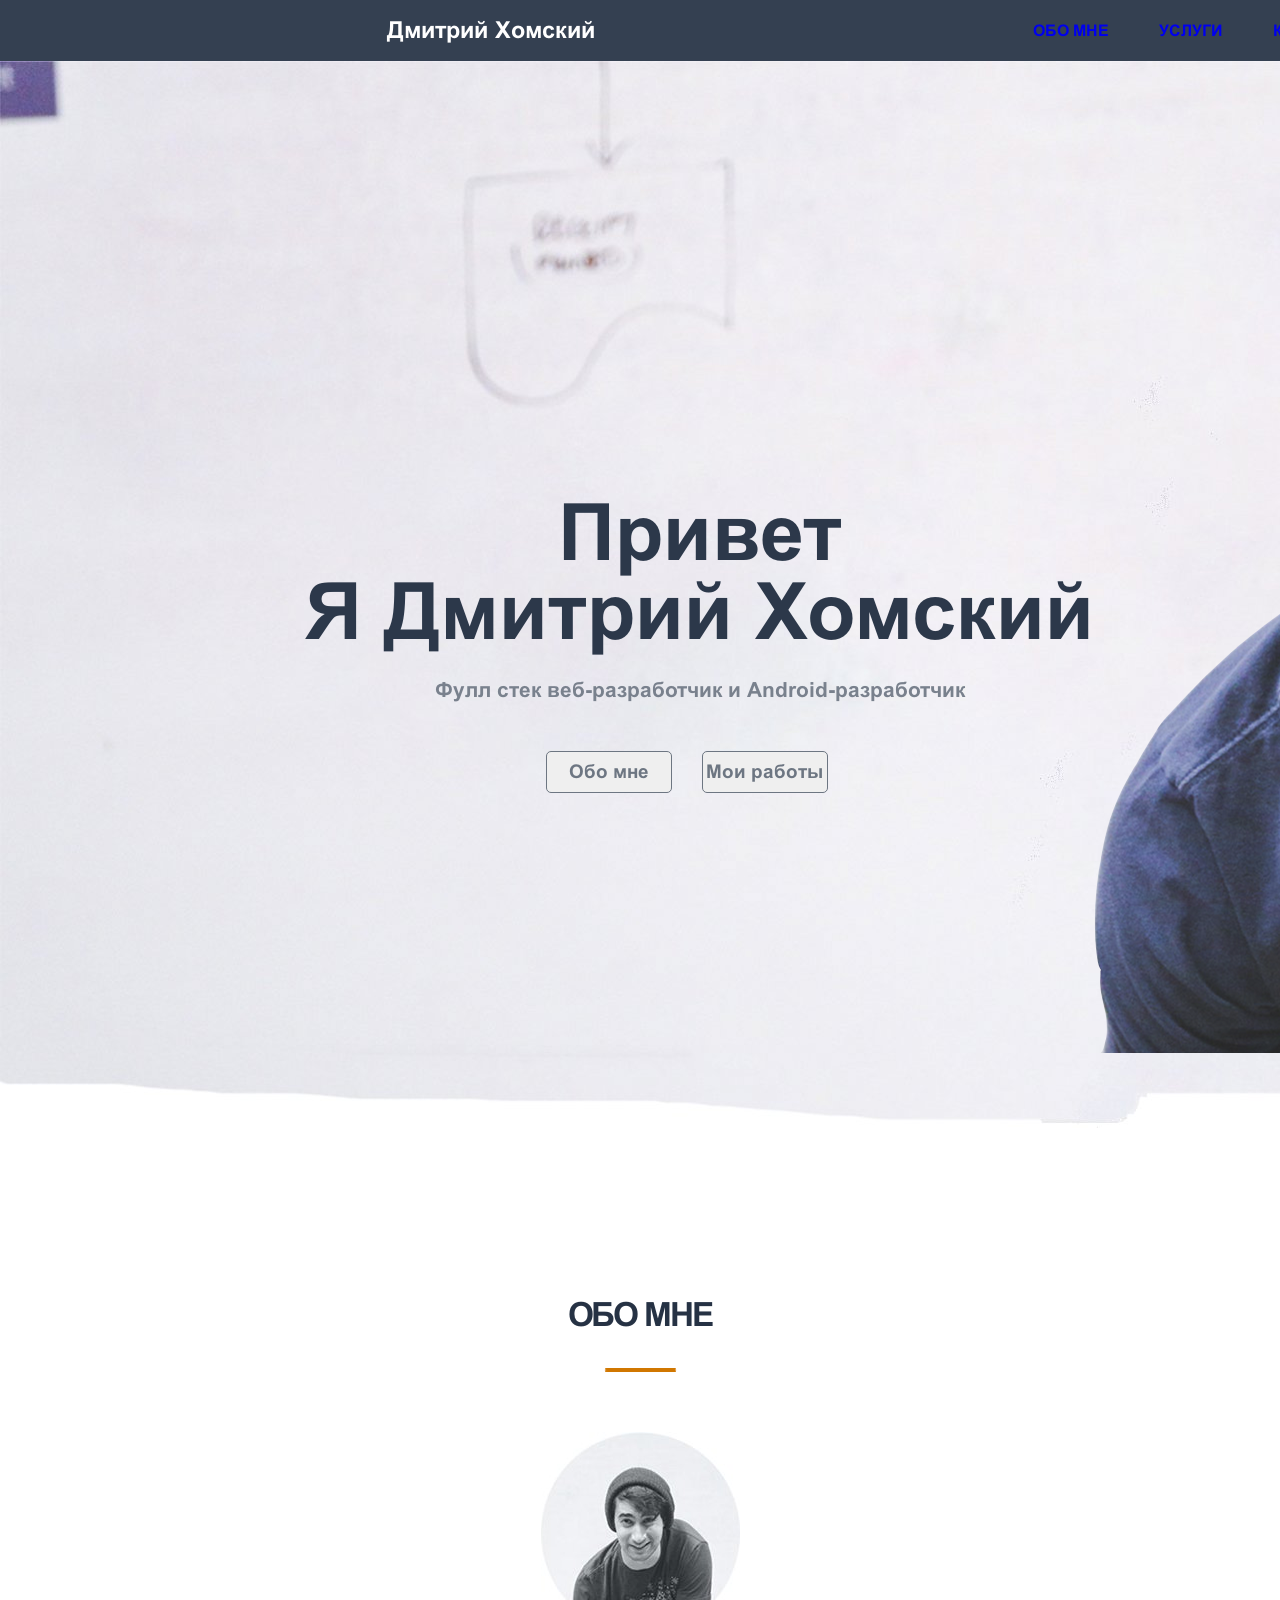
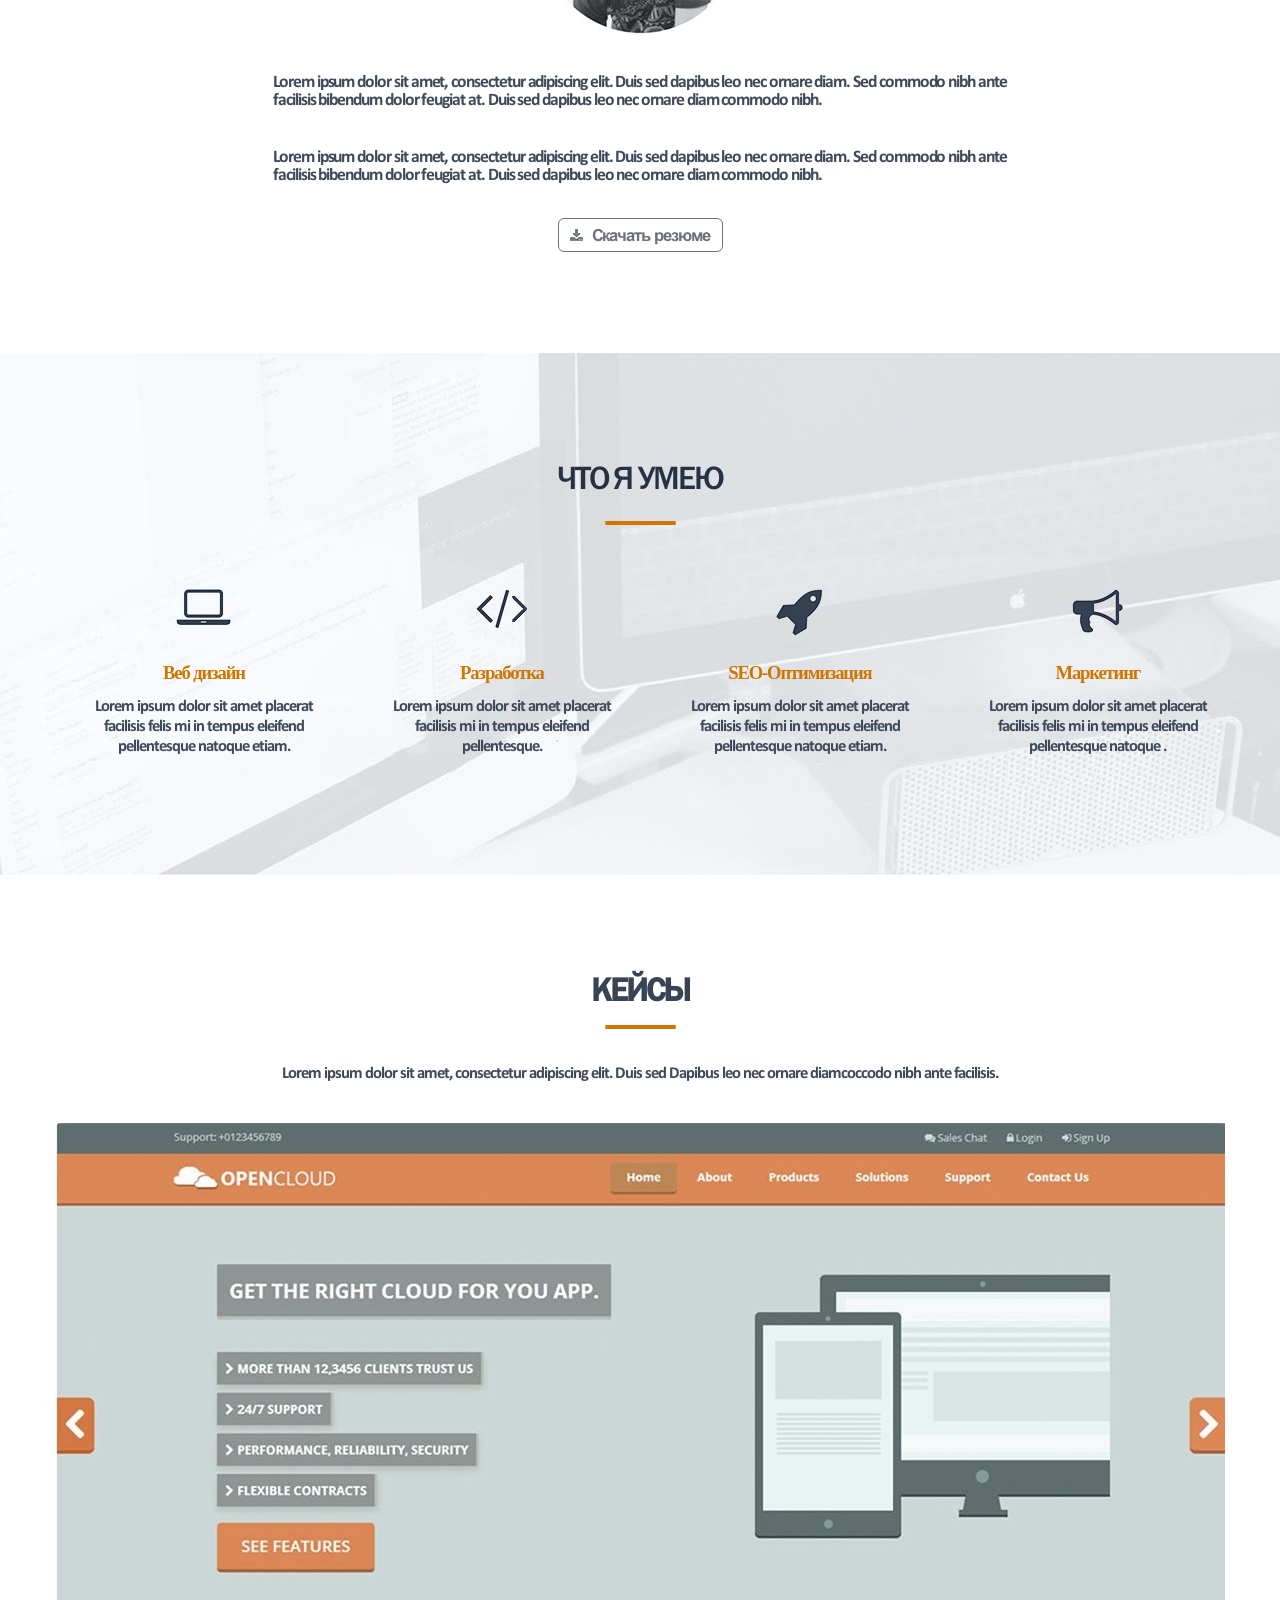
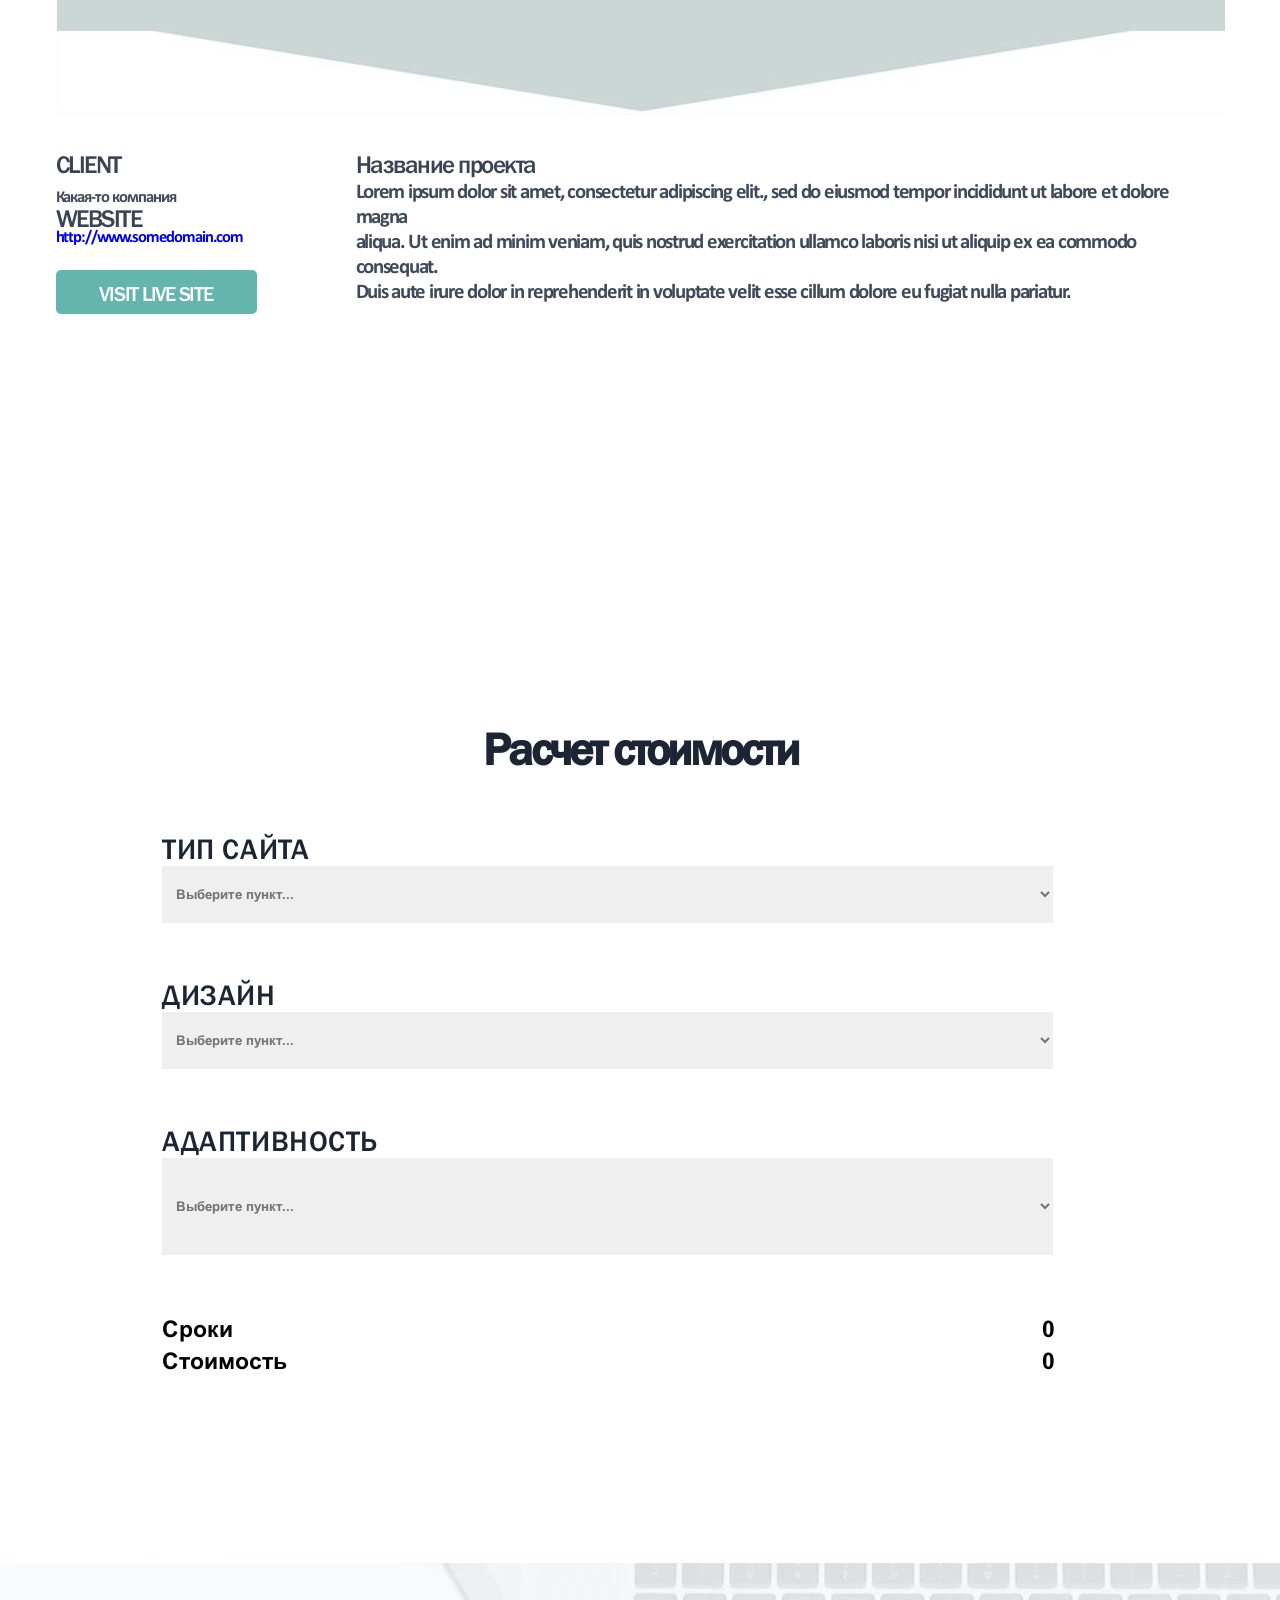
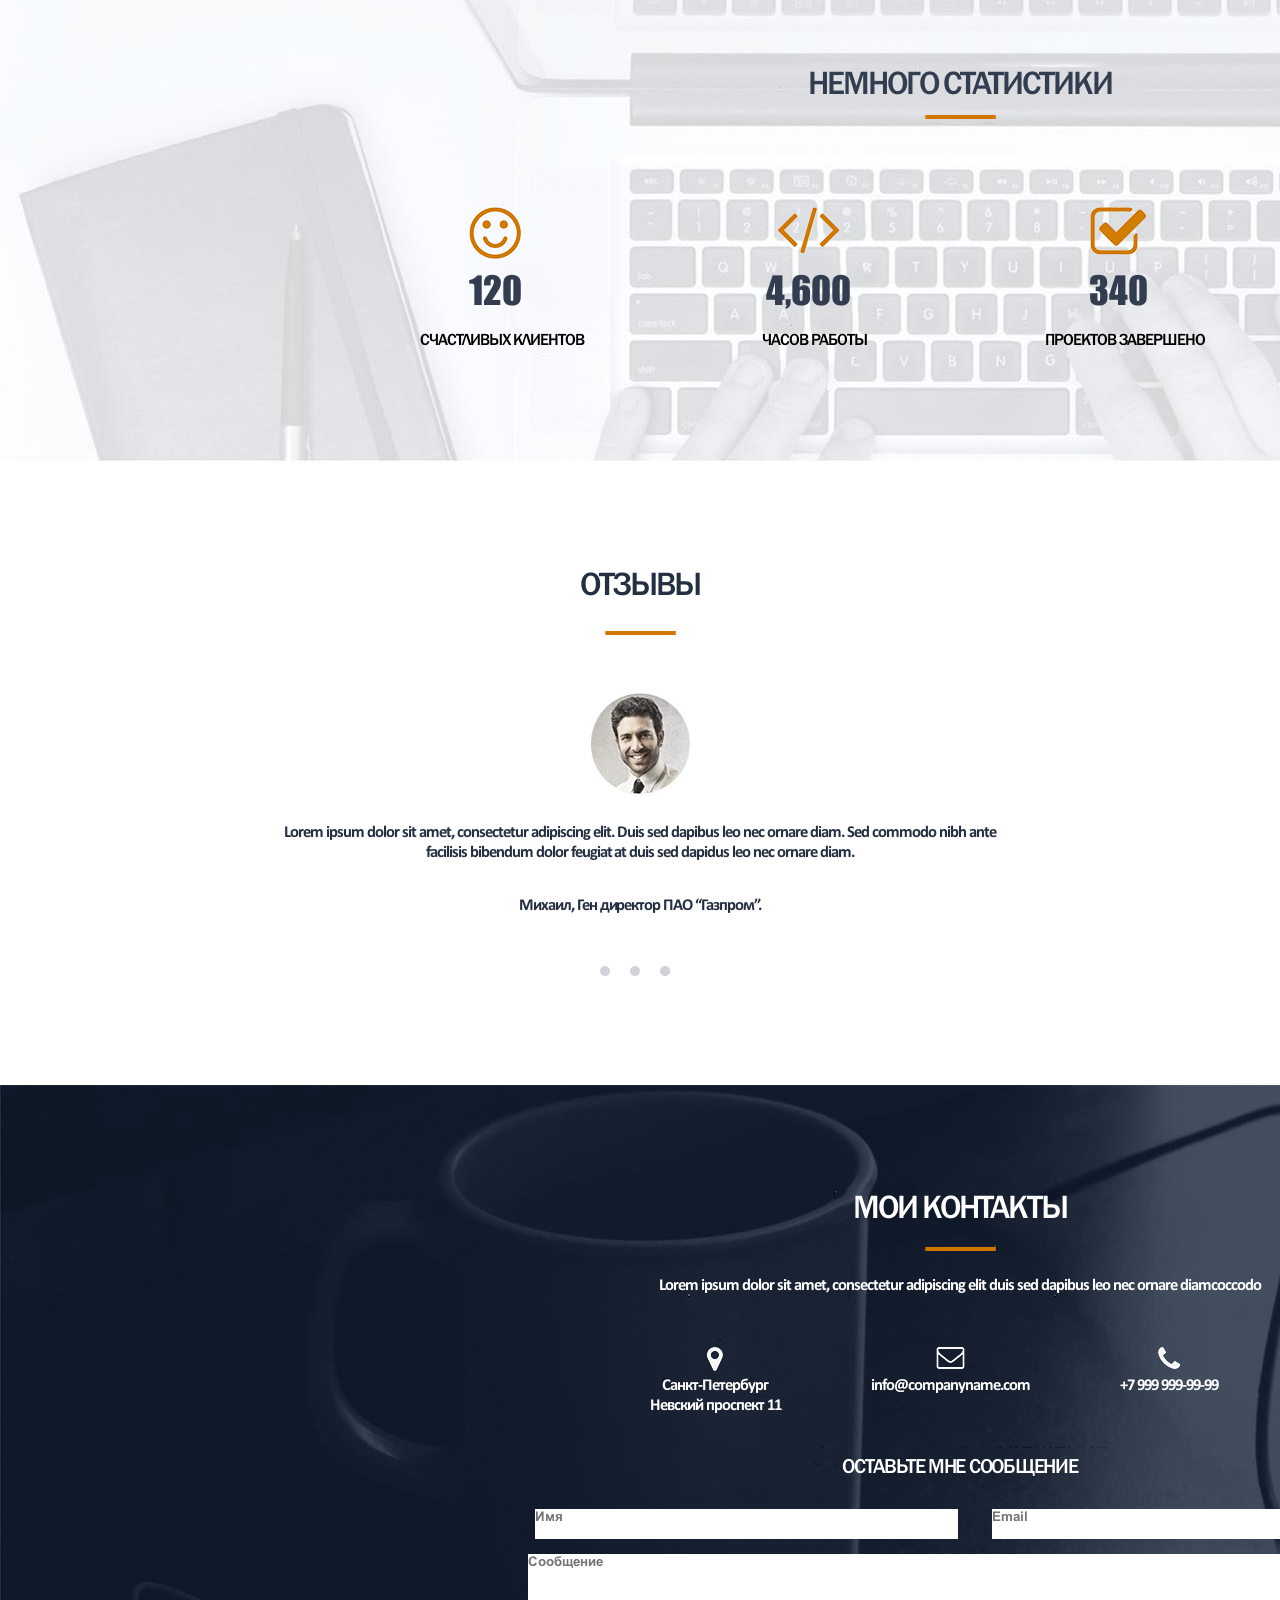
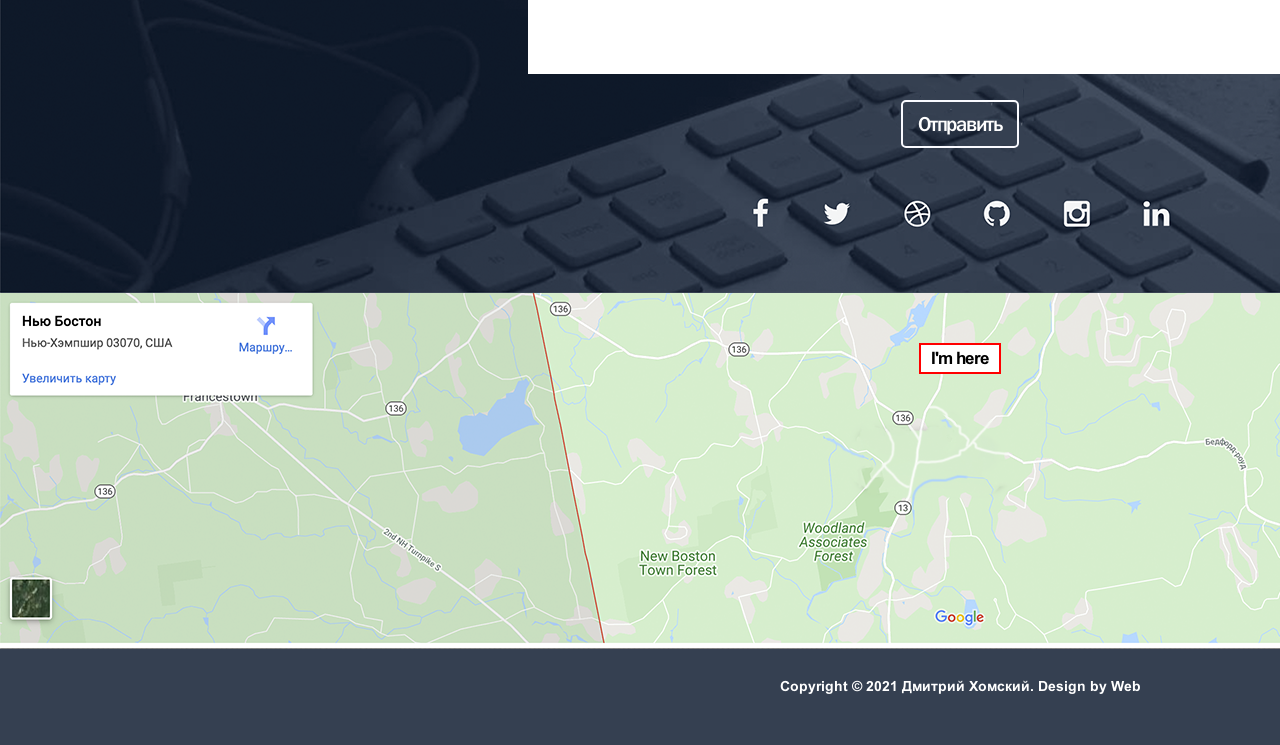
==== commit 2bac8769: "Add files via upload" ====
--- a/My first project/index.html
+++ b/My first project/index.html
@@ -41,7 +41,7 @@
 				<p>Lorem ipsum dolor sit amet, consectetur adipiscing elit. Duis sed dapibus leo nec ornare diam. Sed commodo nibh ante <br>facilisis bibendum dolor feugiat at. Duis sed dapibus leo nec ornare diam commodo nibh.</p>
 			</div>
 			<div class="resume">
-				<a href="#" target="_blank" class="resume_link">
+				<a href="#" target="" class="resume_link">
 					<span>Скачать резюме</span>
 				</a>
 			</div>
--- a/My first project/css/style.css
+++ b/My first project/css/style.css
@@ -1,3 +1,46 @@
+@font-face {
+	font-family: 'Arial';
+	src: url('../fonts/arial.eot');
+	src: local('☺'), url('../fonts/arial.woff') format('woff'), url('../fonts/arial.ttf') format('truetype'), url('../fonts/arial.svg') format('svg');
+	font-weight: normal;
+	font-style: normal;
+}
+@font-face {
+	font-family: 'Arial';
+	src: url('../fonts/arialbd.eot');
+	src: local('☺'), url('../fonts/arialbd.woff') format('woff'), url('../fonts/arialbd.ttf') format('truetype'), url('../fonts/arialbd.svg') format('svg');
+	font-weight: normal;
+	font-style: normal;
+}
+@font-face {
+	font-family: 'Calibri';
+	src: url('../fonts/CALIBRI.eot');
+	src: local('☺'), url('../fonts/CALIBRI.woff') format('woff'), url('../fonts/CALIBRI.ttf') format('truetype'), url('../fonts/CALIBRI.svg') format('svg');
+	font-weight: normal;
+	font-style: normal;
+}
+@font-face {
+	font-family: 'Calibri';
+	src: url('../fonts/calibrib.eot');
+	src: local('☺'), url('../fonts/calibrib.woff') format('woff'), url('../fonts/calibrib.ttf') format('truetype'), url('../fonts/calibrib.svg') format('svg');
+	font-weight: normal;
+	font-style: normal;
+}
+@font-face {
+	font-family: 'Franklin Gothic';
+	src: url('../fonts/framd.eot');
+	src: local('☺'), url('../fonts/framd.woff') format('woff'), url('../fonts/framd.ttf') format('truetype'), url('../fonts/framd.svg') format('svg');
+	font-weight: normal;
+	font-style: normal;
+}
+@font-face {
+	font-family: 'Impact';
+	src: url('../fonts/impact.eot');
+	src: local('☺'), url('../fonts/impact.woff') format('woff'), url('../fonts/impact.ttf') format('truetype'), url('../fonts/impact.svg') format('svg');
+	font-weight: normal;
+	font-style: normal;
+}
+
 /*Обнуление*/
 *{
 	padding: 0;
@@ -123,13 +166,16 @@
 	margin: 0px auto;
 	width: 1920px;;
 	height: 1067px;
-	background: url('../img/paren.jpg') right no-repeat,url('../img/fon.jpg') center no-repeat;
+	background: url('../img/paren.png') right no-repeat,url('../img/fon.jpg') center no-repeat;
 }
 .container{
-	padding: 432px 0px 0px 300px;
+	margin: 432px 0px 0px 300px;
 	float: left;
 	color: #2c384a;
 	text-align: center;
+	animation: titlemove 0.6s ease forwards;
+	animation-delay: 2s;
+	opacity: 0;
 }
 .container h1{
 font-size: 79.2px;
@@ -160,6 +206,16 @@
 .container input:active{
 	transform: scale(0.85);
 }
+@keyframes titlemove{
+	from{
+		opacity: 0;
+		margin-left: -440px;
+	}
+	to{
+		opacity: 1;
+		margin-left: 305px;
+	}
+}
 .about_myself h3{
 	width: 100%;
 	font-size: 33.4px;
@@ -209,6 +265,28 @@
 	background: url('../img/icons/download.png') left no-repeat;
 	padding-left: 23px;
 }
+.resume a{
+	 -webkit-transition: box-shadow 300ms ease-in-out, color 300ms ease-in-out;
+  transition: box-shadow 300ms ease-in-out, color 300ms ease-in-out;
+}
+.resume:hover{
+	box-shadow: 0 0 40px 40px #344051 inset;
+	color: white;
+
+}
+/*Анимация кнопки+ смена цвета иконки*/
+.resume:hover span{
+	color: white;
+	background: url('../img/icons/download.png') left no-repeat;
+	filter: brightness(10);
+}
+.resume:active{
+	transform: scale(0.85);
+}
+.resume:active span{
+	background: url('../img/icons/download.png') left no-repeat;
+	filter: brightness(10);
+}
 .my_skills{
 	width: 100%;
 	height: 523px;
@@ -309,8 +387,7 @@
 .case_list {
 	margin: 0px auto;
 	width: 1169px;
-	margin-top: 39px;
-
+	margin-top: 39px; 
 }
 .case li{
 	float: left;
@@ -358,19 +435,24 @@
 	border-radius: 5px;
 	text-align: center;
 	padding: 15px 0px;
+	 -webkit-transition: box-shadow 300ms ease-in-out, color 300ms ease-in-out;
+  transition: box-shadow 300ms ease-in-out, color 300ms ease-in-out;
+}
+.case_list_link:hover{
+	box-shadow: 0 0 40px 40px #344051 inset;
+	color: white;
+}
+.case_list_link:active{
+	transform: scale(0.85);
 }
 .case_list_link span{
 	font-family: 'Franklin Gothic';
 	font-size: 20.9px;
-	line-height: 20px;
+	line-height: 18px;
 	font-weight: 500;
 	letter-spacing: -0.06em;
 	color: #ffffff;
-}
-
-
-
-
+} 
 .calculation{
 	width: 100%;
 	height: 687px;
@@ -647,6 +729,14 @@
 	border-radius: 24px;
 	text-align: center;
 	margin-top: 35px;
+	 -webkit-transition: box-shadow 300ms ease-in-out, color 300ms ease-in-out;
+  transition: box-shadow 300ms ease-in-out, color 300ms ease-in-out;
+}
+.contacts_send span:hover{
+	color: #d17700;
+}
+.contacts_send:active{
+	transform: scale(0.85);
 }
 .contacts_send span{
 	color: white;
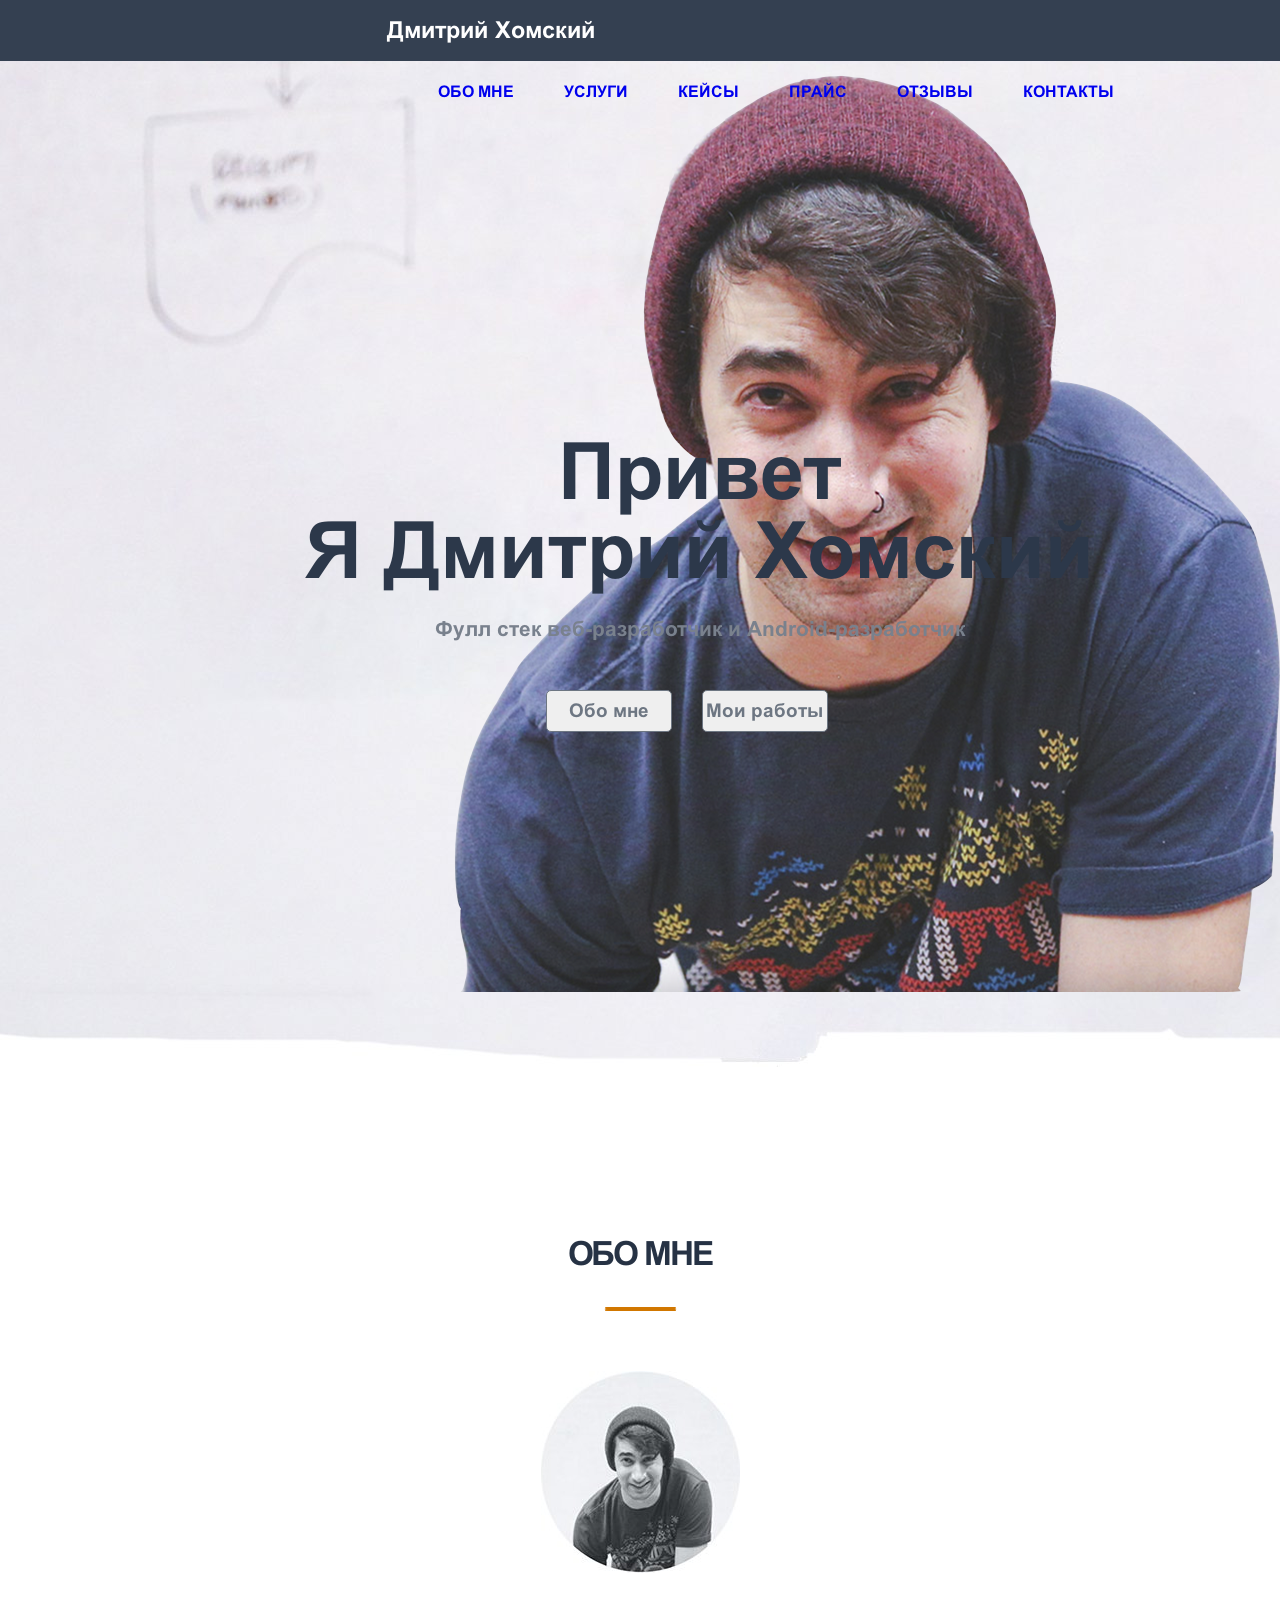
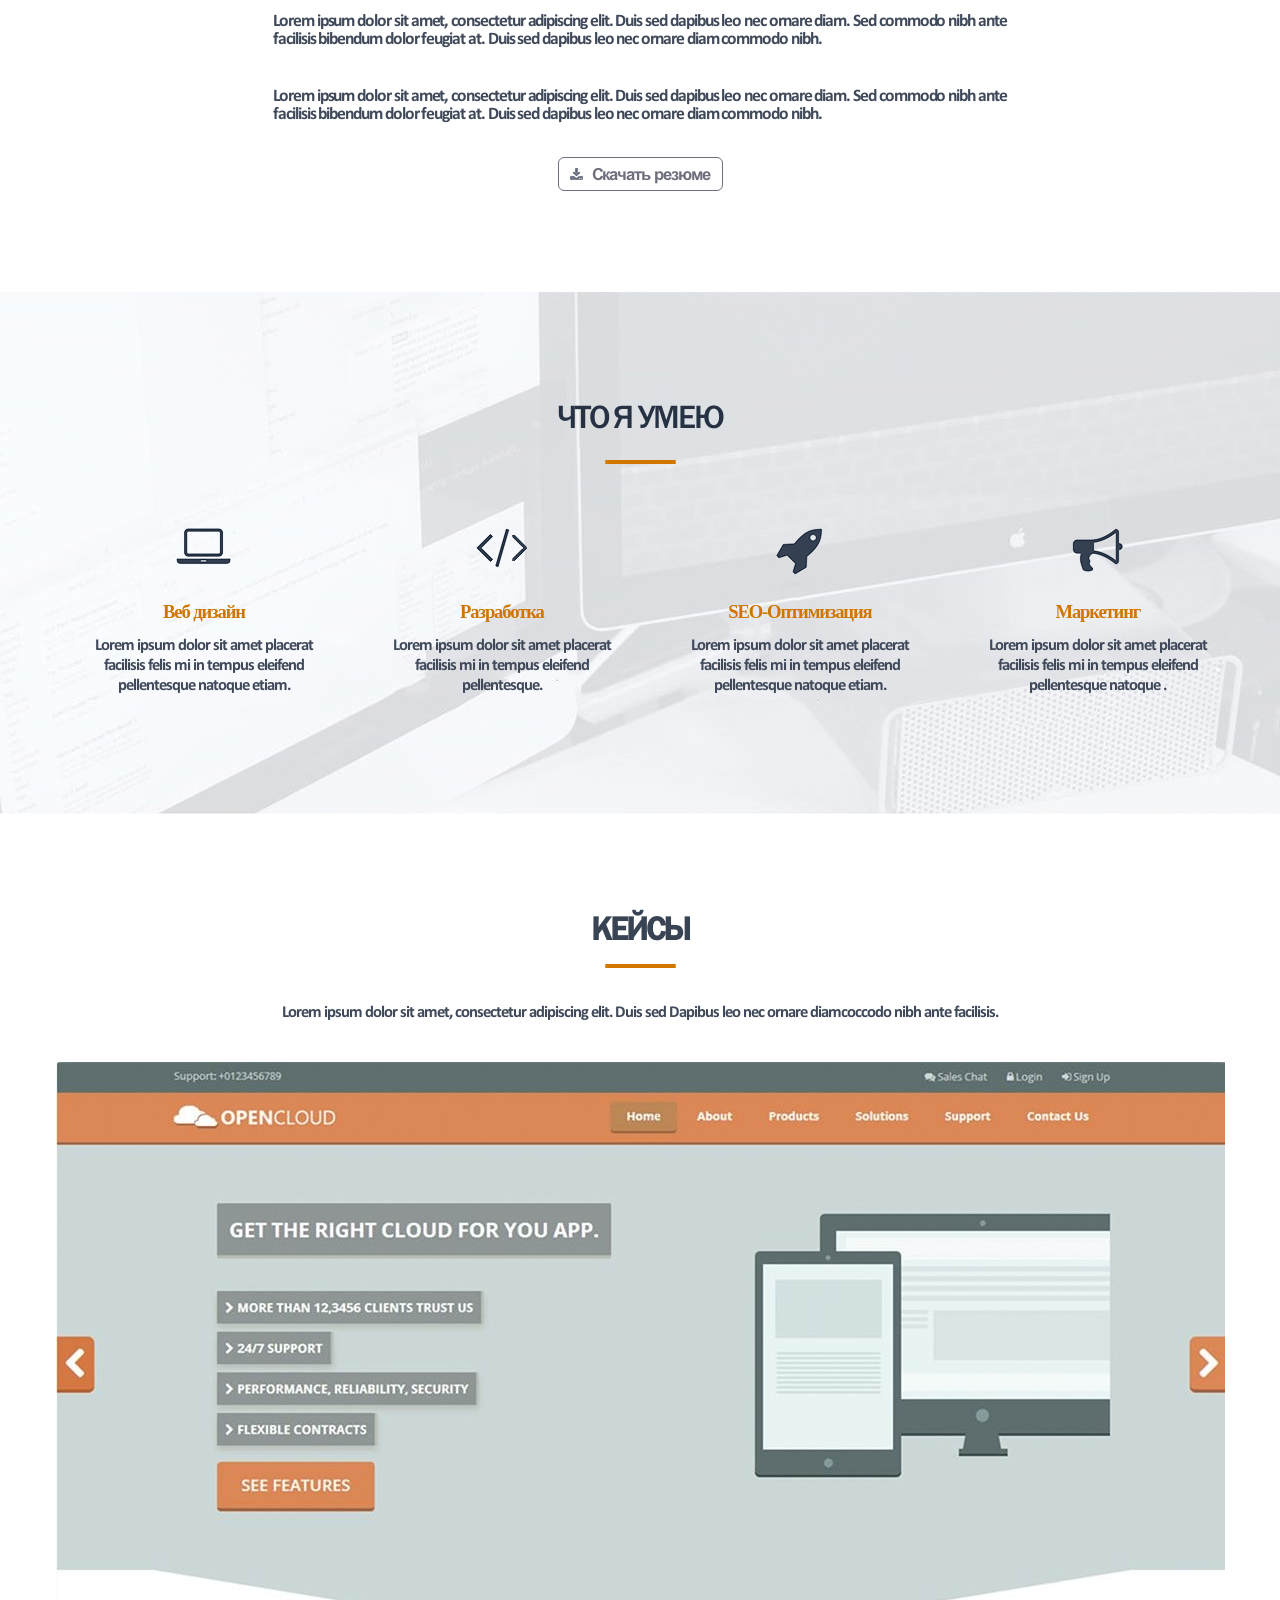
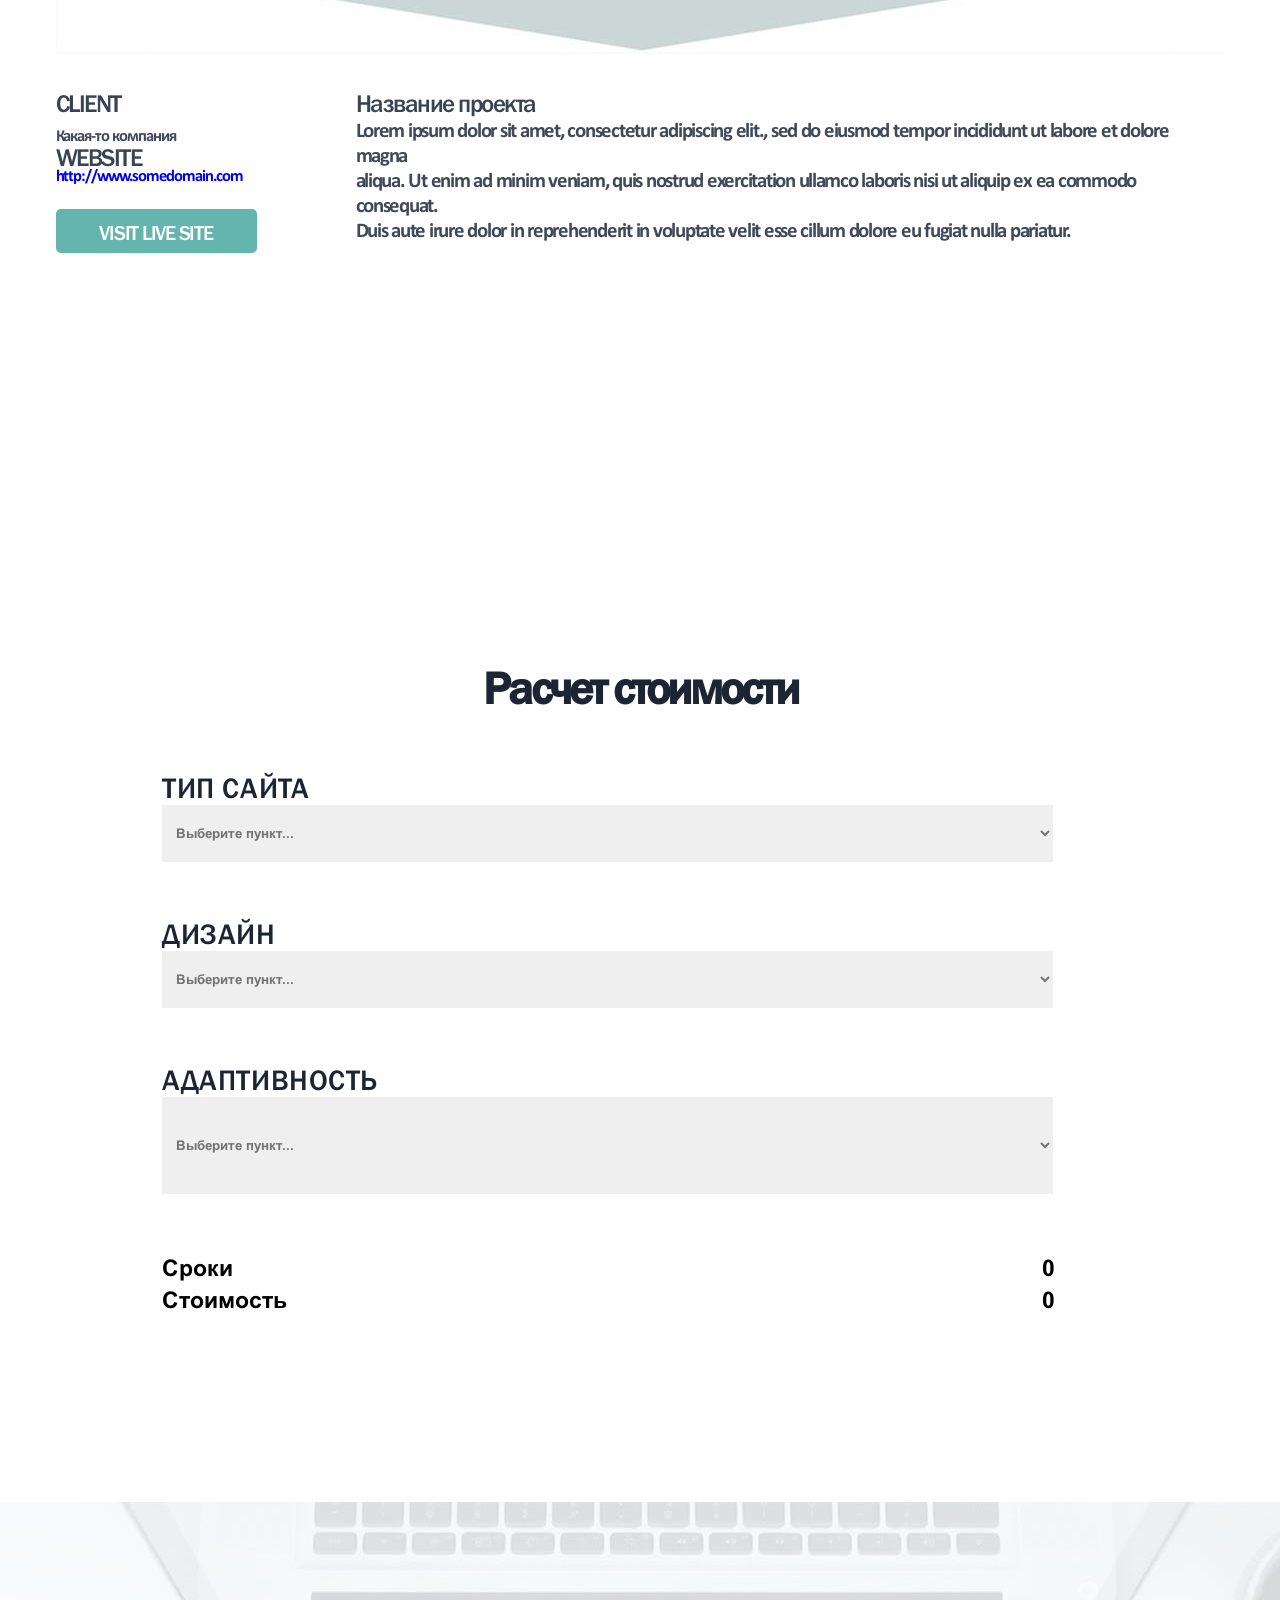
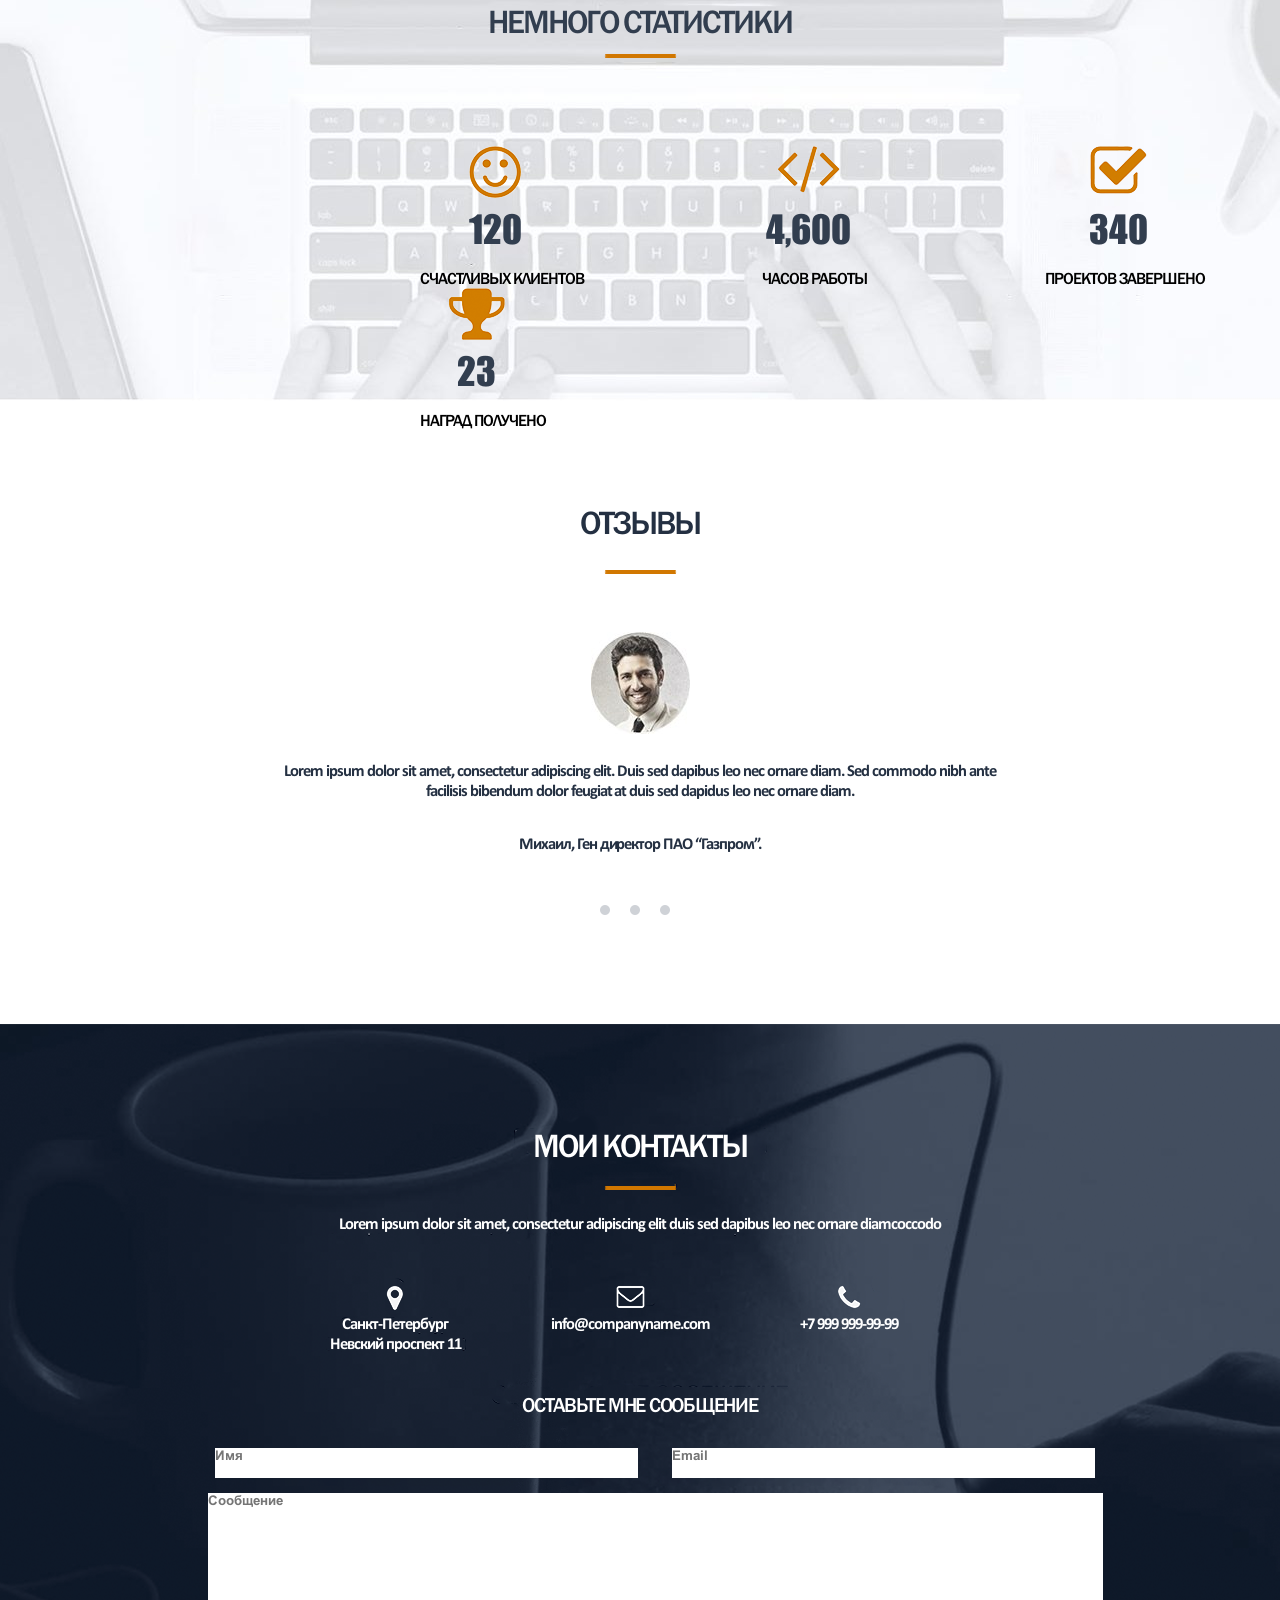
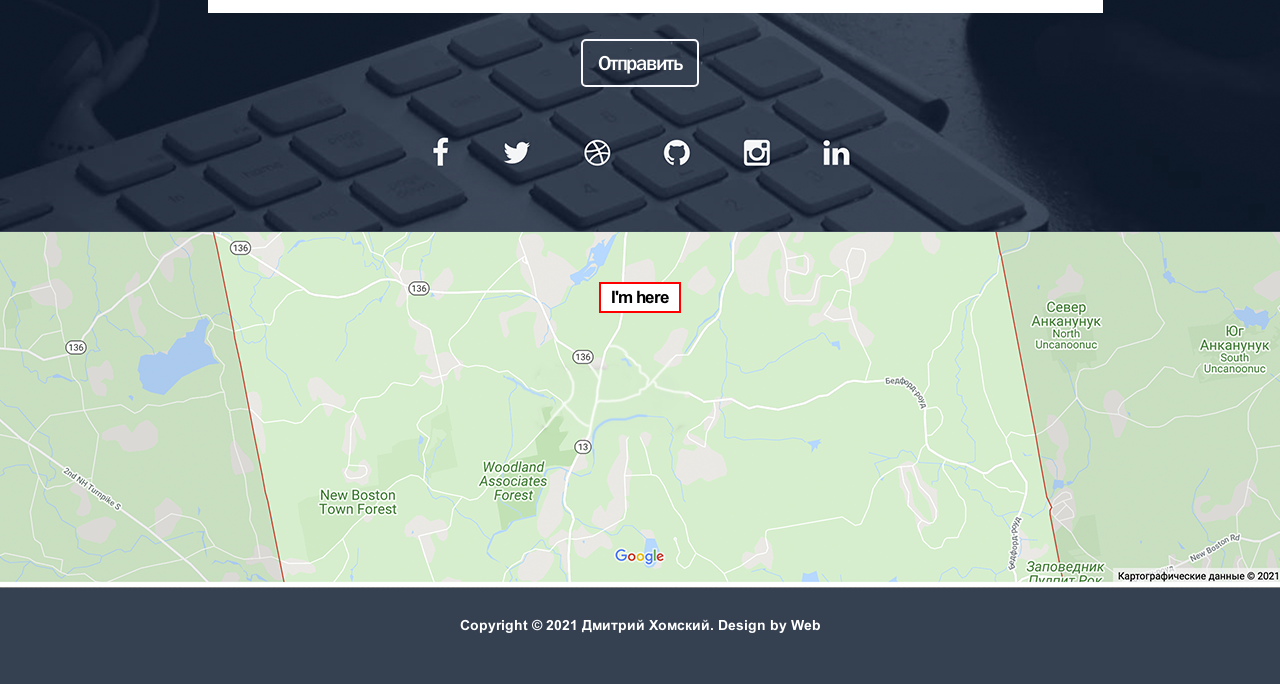
==== commit b5483c51: "Add files via upload" ====
--- a/My first project/index.html
+++ b/My first project/index.html
@@ -1,244 +1,271 @@
 <!DOCTYPE html>
 <html lang="ru">
-	<head>
-		<title>CSS. Часть №3 (Свойства блоков - отступы, размеры, характеристики)</title>
-		<link rel="stylesheet" href="css/style.css" />
-		<meta http-equiv="Content-type" content="text/html;charset=UTF-8" />
-	</head>
-	<body>
-		<header>
-			<nav>
-				<div class="logo">Дмитрий Хомский</div>
-				<div class="menu">
-					<ul class="menu_list">
-						<li><a href="#">ОБО МНЕ</a></li>
-						<li><a href="#">УСЛУГИ</a></li>
-						<li><a href="#">КЕЙСЫ</a></li>
-						<li><a href="#">ПРАЙС</a></li>
-						<li><a href="#">ОТЗЫВЫ</a></li>
-						<li><a href="#">КОНТАКТЫ</a></li>
-					</ul>
-				</div>
-			</nav>
-		</header>
-		<div class="main">
-			<div class="container">
-				<h1>Привет<br>Я Дмитрий Хомский</h1>
-				<h4>Фулл стек веб-разработчик и Android-разработчик</h4>
-				<input type="submit" value="Обо мне">
-				<input type="submit" value="Мои работы">
-			</div>
-		</div>
-		<div class="about_myself">
-			<div class="about_myself_title">
-				<h3>ОБО МНЕ</h3>
-			</div>
-			<div class="round_foto">
-				
-			</div>
-			<div class="text">
-				<p>Lorem ipsum dolor sit amet, consectetur adipiscing elit. Duis sed dapibus leo nec ornare diam. Sed commodo nibh ante <br>facilisis bibendum dolor feugiat at. Duis sed dapibus leo nec ornare diam commodo nibh.</p>
-				<p>Lorem ipsum dolor sit amet, consectetur adipiscing elit. Duis sed dapibus leo nec ornare diam. Sed commodo nibh ante <br>facilisis bibendum dolor feugiat at. Duis sed dapibus leo nec ornare diam commodo nibh.</p>
-			</div>
-			<div class="resume">
-				<a href="#" target="" class="resume_link">
-					<span>Скачать резюме</span>
-				</a>
-			</div>
-		</div>
-		<div class="my_skills">
-			<div class="my_skills_title">
-				<h3>ЧТО Я УМЕЮ</h3>
-			</div>
-			<div class="my_skills_list">
+
+<head>
+	<title>My first project</title>
+	<link rel="stylesheet" href="css/style.css" />
+	<meta http-equiv="Content-type" content="text/html;charset=UTF-8" />
+	<meta name="viewport" content="width=device-width, inital-scale=1.0" />
+</head>
+
+<body>
+	<header>
+		<nav>
+			<div class="logo">Дмитрий Хомский</div>
+			<div class="menu">
+				<ul class="menu_list">
+					<li><a class="active" href="#myself">ОБО МНЕ</a></li>
+					<li><a href="#skills">УСЛУГИ</a></li>
+					<li><a href="#kase">КЕЙСЫ</a></li>
+					<li><a href="#price">ПРАЙС</a></li>
+					<li><a href="#review">ОТЗЫВЫ</a></li>
+					<li><a href="#contact">КОНТАКТЫ</a></li>
+				</ul>
+			</div>
+		</nav>
+	</header>
+	<div class="main">
+		<div class="container">
+			<h1>Привет<br>Я Дмитрий Хомский</h1>
+			<h4>Фулл стек веб-разработчик и Android-разработчик</h4>
+			<input type="submit" value="Обо мне">
+			<input type="submit" value="Мои работы">
+		</div>
+	</div>
+	<section id="myself"></section>
+	<div class="about_myself">
+		<div class="about_myself_title">
+			<h3>ОБО МНЕ</h3>
+		</div>
+		<div class="round_foto">
+
+		</div>
+		<div class="text">
+			<p>Lorem ipsum dolor sit amet, consectetur adipiscing elit. Duis sed dapibus leo nec ornare diam. Sed commodo
+				nibh ante <br>facilisis bibendum dolor feugiat at. Duis sed dapibus leo nec ornare diam commodo nibh.</p>
+			<p>Lorem ipsum dolor sit amet, consectetur adipiscing elit. Duis sed dapibus leo nec ornare diam. Sed commodo
+				nibh ante <br>facilisis bibendum dolor feugiat at. Duis sed dapibus leo nec ornare diam commodo nibh.</p>
+		</div>
+		<div class="resume">
+			<a href="#" target="" class="resume_link">
+				<span>Скачать резюме</span>
+			</a>
+		</div>
+	</div>
+	<section id="skills"></section>
+	<div class="my_skills">
+		<div class="my_skills_title">
+			<h3>ЧТО Я УМЕЮ</h3>
+		</div>
+		<div class="my_skills_list">
+			<ul>
+				<li>
+					<h5>Веб дизайн</h5>
+					<p>Lorem ipsum dolor sit amet placerat <br> facilisis felis mi in tempus eleifend <br> pellentesque
+						natoque etiam.</p>
+				</li>
+				<li>
+					<h5>Разработка</h5>
+					<p>Lorem ipsum dolor sit amet placerat <br>facilisis mi in tempus eleifend <br>pellentesque.</p>
+				</li>
+				<li>
+					<h5>SEO-Оптимизация</h5>
+					<p>Lorem ipsum dolor sit amet placerat <br>facilisis felis mi in tempus eleifend <br>pellentesque natoque
+						etiam.</p>
+				</li>
+				<li>
+					<h5>Маркетинг</h5>
+					<p>Lorem ipsum dolor sit amet placerat <br>facilisis felis mi in tempus eleifend <br>pellentesque natoque
+						.</p>
+				</li>
+			</ul>
+		</div>
+	</div>
+	<section id="kase"></section>
+	<div class="case">
+		<div class="case_title">
+			<h3>
+				КЕЙСЫ
+			</h3>
+			<p>Lorem ipsum dolor sit amet, consectetur adipiscing elit. Duis sed Dapibus leo nec ornare diamcoccodo nibh
+				ante facilisis.</p>
+		</div>
+		<div class="case_img">
+		</div>
+		<div class="case_list">
+			<ul>
+				<li class="case_list_left">
+					<div class="case_list_left_one">
+						<h4>CLIENT</h4>
+						<p>Какая-то компания</p>
+					</div>
+					<div class="case_list_left_two">
+						<h4>WEBSITE</h4>
+						<a href="http://www.somedomain.com" class="_blank"> <span>http://www.somedomain.com</span></a>
+					</div>
+					<div class="case_list_link">
+						<a><span>VISIT LIVE SITE</span></a>
+					</div>
+				</li>
+				<li class="case_list_right">
+					<h4>Название проекта</h4>
+					<p>Lorem ipsum dolor sit amet, consectetur adipiscing elit., sed do eiusmod tempor incididunt ut labore
+						et dolore magna <br>aliqua. Ut enim ad minim veniam, quis nostrud exercitation ullamco laboris nisi ut
+						aliquip ex ea commodo consequat. <br>Duis aute irure dolor in reprehenderit in voluptate velit esse
+						cillum dolore eu fugiat nulla pariatur.</p>
+				</li>
+			</ul>
+		</div>
+	</div>
+	<div class="calculation">
+		<h2>Расчет стоимости</h2>
+		<section id="price"></section>
+		<div class="calculation_list">
+			<section id="price"></section>
+			<ul>
+				<li>
+					<h4>ТИП САЙТА</h4>
+					<select name="type_index" class="type_index">
+						<option value="#" selected="" disabled=""><span>Выберите пункт...</span></option>
+					</select>
+				</li>
+				<li>
+					<h4>ДИЗАЙН</h4>
+					<select name="disain" class="disain">
+						<option value="#" selected="" disabled="">Выберите пункт...</option>
+					</select>
+				</li>
+				<li>
+					<h4>АДАПТИВНОСТЬ</h4>
+					<select name="adaptive" class="adaptive">
+						<option value="#" selected="" disabled="">Выберите пункт...</option>
+					</select>
+				</li>
+				<li class="calculation_bottom">
+					<div class="calculation_left">
+						<p>Сроки</p>
+						<p>Стоимость</p>
+					</div>
+					<div class="calculation_right">
+						<p>0</p>
+						<p>0</p>
+					</div>
+				</li>
+			</ul>
+		</div>
+	</div>
+	<div class="statistic">
+		<div class="about_myself_title">
+			<h3>НЕМНОГО СТАТИСТИКИ</h3>
+		</div>
+		<div class="statistic_list">
+			<ul>
+				<li>
+					<h4>120</h4>
+					<p>СЧАСТЛИВЫХ КЛИЕНТОВ</p>
+				</li>
+				<li>
+					<h4>4,600</h4>
+					<p>ЧАСОВ РАБОТЫ</p>
+				</li>
+				<li>
+					<h4>340</h4>
+					<p>ПРОЕКТОВ ЗАВЕРШЕНО</p>
+				</li>
+				<li>
+					<h4>23</h4>
+					<p>НАГРАД ПОЛУЧЕНО</p>
+				</li>
+			</ul>
+		</div>
+	</div>
+	<section id="review"></section>
+	<div class="reviews">
+		<ul>
+			<li>
+				<h3>ОТЗЫВЫ</h3>
+			</li>
+			<li>
+				<p>Lorem ipsum dolor sit amet, consectetur adipiscing elit. Duis sed dapibus leo nec ornare diam. Sed
+					commodo nibh ante <br>facilisis bibendum dolor feugiat at duis sed dapidus leo nec ornare diam.</p>
+			</li>
+			<li>
+				<p><b>Михаил</b>, Ген директор ПАО “Газпром”.</p>
+			</li>
+		</ul>
+	</div>
+	<div>
+		<ul class="reviews_point">
+			<li><a href="#"></a></li>
+			<li><a href="#"></a></li>
+			<li><a href="#"></a></li>
+		</ul>
+	</div>
+	<footer>
+		<section id="contact"></section>
+		<div class="contacts">
+			<div class="contacts_title">
+				<h3>MOИ КОНТАКТЫ</h3>
+				<p>Lorem ipsum dolor sit amet, consectetur adipiscing elit duis sed dapibus leo nec ornare diamcoccodo</p>
+			</div>
+			<div class="contacts_list">
 				<ul>
 					<li>
-						<h5>Веб дизайн</h5>
-						<p>Lorem ipsum dolor sit amet placerat <br> facilisis felis mi in tempus eleifend <br> pellentesque natoque etiam.</p>
-					</li>
-					<li>
-						<h5>Разработка</h5>
-						<p>Lorem ipsum dolor sit amet placerat <br>facilisis mi in tempus eleifend <br>pellentesque.</p>
-					</li>
-					<li>
-						<h5>SEO-Оптимизация</h5>
-						<p>Lorem ipsum dolor sit amet placerat <br>facilisis felis mi in tempus eleifend <br>pellentesque natoque etiam.</p>
-					</li>
-					<li>
-						<h5>Маркетинг</h5>
-						<p>Lorem ipsum dolor sit amet placerat <br>facilisis felis mi in tempus eleifend <br>pellentesque natoque .</p>
-					</li>
-				</ul>
-			</div>
-		</div>
-		<div class="case">
-			<div class="case_title">
-				<h3>
-					КЕЙСЫ
-				</h3>
-				<p>Lorem ipsum dolor sit amet, consectetur adipiscing elit. Duis sed Dapibus leo nec ornare diamcoccodo nibh ante facilisis.</p>
-			</div>
-			<div class="case_img">
-			</div>
-			<div class="case_list">
+						<p>Санкт-Петербург <br>Невский проспект 11</p>
+					</li>
+					<li><a href="#"><span>info@companyname.com</span></a></li>
+					<li>
+						<p>+7 999 999-99-99</p>
+					</li>
+				</ul>
+			</div>
+			<div class="contacts_messege">
+				<p>ОСТАВЬТЕ МНЕ СООБЩЕНИЕ</p>
+			</div>
+			<div class="contacts_forms">
 				<ul>
-					<li class="case_list_left">
-						<div class="case_list_left_one">
-							<h4>CLIENT</h4>
-							<p>Какая-то компания</p>
-						</div>
-						<div class="case_list_left_two">
-							<h4>WEBSITE</h4>
-							<a href="http://www.somedomain.com" class="_blank"> <span>http://www.somedomain.com</span></a>
-						</div>
-						<div class="case_list_link">
-							<a><span>VISIT LIVE SITE</span></a>
-						</div>
-					</li>
-					<li class="case_list_right">
-						<h4>Название проекта</h4>
-						<p>Lorem ipsum dolor sit amet, consectetur adipiscing elit., sed do eiusmod tempor incididunt ut labore et dolore magna <br>aliqua. Ut enim ad minim veniam, quis nostrud exercitation ullamco laboris nisi ut aliquip ex ea commodo consequat. <br>Duis aute irure dolor in reprehenderit in voluptate velit esse cillum dolore eu fugiat nulla pariatur.</p>
-					</li>
-				</ul>
-			</div>
-		</div>
-		<div class="calculation">
-			<h2>Расчет стоимости</h2>
-			<div class="calculation_list">
+					<li>
+						<form action="#">
+							<textarea name="name" cols="51" rows="2" placeholder="Имя"></textarea>
+						</form>
+					</li>
+					<li>
+						<form action="#">
+							<textarea name="email" cols="51" rows="2" placeholder="Email"></textarea>
+						</form>
+					</li><br>
+					<li>
+						<form action="#">
+							<textarea name="text" cols="110" rows="8" placeholder="Сообщение"></textarea>
+						</form>
+					</li>
+				</ul>
+			</div>
+			<div class="contacts_send">
+				<a href="#"> <span>Отправить</span></a>
+			</div>
+			<div class="contacts_socialnet">
 				<ul>
-					<li>
-						<h4>ТИП САЙТА</h4>
-						<select name="type_index" class="type_index">
-							<option value="#" selected="" disabled=""><span>Выберите пункт...</span></option>
-						</select>
-					</li>
-					<li>
-						<h4>ДИЗАЙН</h4>
-						<select name="disain" class="disain">
-							<option value="#" selected="" disabled="">Выберите пункт...</option>
-						</select>
-					</li>
-					<li>
-						<h4>АДАПТИВНОСТЬ</h4>
-						<select name="adaptive" class="adaptive">
-							<option value="#" selected="" disabled="">Выберите пункт...</option>
-						</select>
-					</li>
-					<li class="calculation_bottom">
-							<div class="calculation_left">
-								<p>Сроки</p>
-								<p>Стоимость</p>
-							</div>
-							<div class="calculation_right">
-								<p>0</p>
-								<p>0</p>
-							</div>
-					</li>
-				</ul>
-			</div>
-		</div>
-		<div class="statistic">
-			<div class="about_myself_title">
-				<h3>НЕМНОГО СТАТИСТИКИ</h3>
-			</div>
-			<div class="statistic_list">
-				<ul>
-					<li>
-						<h4>120</h4>
-						<p>СЧАСТЛИВЫХ КЛИЕНТОВ</p>
-					</li>
-					<li>
-						<h4>4,600</h4>
-						<p>ЧАСОВ РАБОТЫ</p>
-					</li>
-					<li>
-						<h4>340</h4>
-						<p>ПРОЕКТОВ ЗАВЕРШЕНО</p>
-					</li>
-					<li>
-						<h4>23</h4>
-						<p>НАГРАД ПОЛУЧЕНО</p>
-					</li>
-				</ul>
-			</div>
-		</div>
-		<div class="reviews">
-			<ul>
-				<li>
-					<h3>ОТЗЫВЫ</h3>
-				</li>
-				<li>
-					<p>Lorem ipsum dolor sit amet, consectetur adipiscing elit. Duis sed dapibus leo nec ornare diam. Sed commodo nibh ante <br>facilisis bibendum dolor feugiat at duis sed dapidus leo nec ornare diam.</p>
-				</li>
-				<li>
-					<p><b>Михаил</b>, Ген директор ПАО “Газпром”.</p>
-				</li>
-			</ul>
-		</div>
-		<div>
-			<ul class="reviews_point">
-				<li><a href="#"></a></li>
-				<li><a href="#"></a></li>
-				<li><a href="#"></a></li>
-			</ul>
-		</div>
-		<footer>
-			<div class="contacts">
-				<div class="contacts_title">
-					<h3>MOИ КОНТАКТЫ</h3>
-					<p>Lorem ipsum dolor sit amet, consectetur adipiscing elit duis sed dapibus leo nec ornare diamcoccodo</p>
-				</div>
-				<div class="contacts_list">
-					<ul>
-						<li><p>Санкт-Петербург <br>Невский проспект 11</p></li>
-						<li><a href="#"><span>info@companyname.com</span></a></li>
-						<li><p>+7 999 999-99-99</p></li>
-					</ul>
-				</div>
-				<div class="contacts_messege">
-					<p>ОСТАВЬТЕ МНЕ СООБЩЕНИЕ</p>
-				</div>
-				<div class="contacts_forms">
-					<ul>
-						<li>
-							<form action="#">
-								<textarea name="name" cols="51" rows="2" placeholder="Имя"></textarea>
-							</form>
-						</li>
-						<li>
-							<form action="#">
-								<textarea name="email" cols="51" rows="2" placeholder="Email"></textarea>
-							</form>
-						</li><br>
-						<li>
-							<form action="#">
-								<textarea name="text" cols="110" rows="8" placeholder="Сообщение"></textarea>
-							</form>
-						</li>
-					</ul>
-				</div>
-				<div class="contacts_send">
-					<a href="#"> <span>Отправить</span></a>
-				</div>
-				<div class="contacts_socialnet">
-					<ul>
-						<li></li>
-						<li></li>
-						<li></li>
-						<li></li>
-						<li></li>
-						<li></li>
-					</ul>
-				</div>
-			</div>
-			<div class="map">
-				<p>I'm here</p>
-			</div>
-			<div class="bottom">
-				<p>
-					Copyright © 2021 Дмитрий Хомский. Design by Web
-				</p>
-			</div>
-		</footer>
-	</body>
+					<li></li>
+					<li></li>
+					<li></li>
+					<li></li>
+					<li></li>
+					<li></li>
+				</ul>
+			</div>
+		</div>
+		<div class="map">
+			<p>I'm here</p>
+		</div>
+		<div class="bottom">
+			<p>
+				Copyright © 2021 Дмитрий Хомский. Design by Web
+			</p>
+		</div>
+	</footer>
+	<script src="js/jquery-3.6.0.min.js"></script>
+	<script src="js/main.js"></script>
+</body>
+
 </html>
--- a/My first project/css/style.css
+++ b/My first project/css/style.css
@@ -81,10 +81,11 @@
 	margin: 0px auto;
 }
 nav{
-	width: 1920px;
+	width: 100%;
 	height: 61px;
 	background: #344051; 
 	margin: 0px auto;
+	position: fixed;
 }
 .logo {
 	font-size: 23.4px;
@@ -150,6 +151,10 @@
 .menu_list li a{
 	padding: 5px 10px;
 }
+
+li.active a{
+	color: #e88604;
+}
 .menu_list li a:visited{
 	color: white;
 }
@@ -157,6 +162,7 @@
 	color: #e88604;
 
 }
+
 /*Анимация меню*/
 .menu_list li:hover{
 	transform: scale(1.3,1.3);
@@ -164,7 +170,7 @@
 .main{
 
 	margin: 0px auto;
-	width: 1920px;;
+	width: 100%;
 	height: 1067px;
 	background: url('../img/paren.png') right no-repeat,url('../img/fon.jpg') center no-repeat;
 }
@@ -176,6 +182,8 @@
 	animation: titlemove 0.6s ease forwards;
 	animation-delay: 2s;
 	opacity: 0;
+transform: scale(1.0);
+
 }
 .container h1{
 font-size: 79.2px;
@@ -459,6 +467,7 @@
 	margin: 408px auto 0px auto;
 	display:inline-block;
 	text-align: center;
+
 }
 .calculation_list h4{
 	font-family: 'Franklin Gothic';
@@ -467,12 +476,14 @@
 	font-weight: 500;
 	letter-spacing: 0.02em;
 	color: #1c2534;
+
 
 }
 .calculation_list select{
 	width: 891px;
 	color: #737373;
 	padding-left: 10px;
+
 }
 .type_index{
 	height: 57px;
@@ -534,7 +545,7 @@
 
 .statistic{
 	display:block;
-	width: 1920px;
+	width: 100%;
 	background: url('../img/fon_3.jpg') center no-repeat; 
 	height: 499px;
 	margin: 154px auto 0px auto;
@@ -640,7 +651,7 @@
 }
 /*Простая анимация точки*/
 .contacts {
-	width: 1920px;
+	width: 100%;
 	height: 808px;
 	background: url('../img/fon_180.png') center no-repeat;
 	margin: 91px auto 0px auto;
@@ -751,10 +762,9 @@
 	color: #ffffff;
 	padding: 10px 15px;
 }
-.contacts_socialnet {}
 .map {
 	background: url('../img/karta_kopiya_142.png')center no-repeat;
-	width: 1920px;
+	width: 100%;
 	height: 356px;
 	color: #000000;
 	text-align: center;
@@ -771,7 +781,7 @@
 	padding: 5px 10px;
 }
 .bottom {
-	width: 1920px;
+	width: 100%;
 	height: 96px;
 	color: white;
 	background: #354051;
